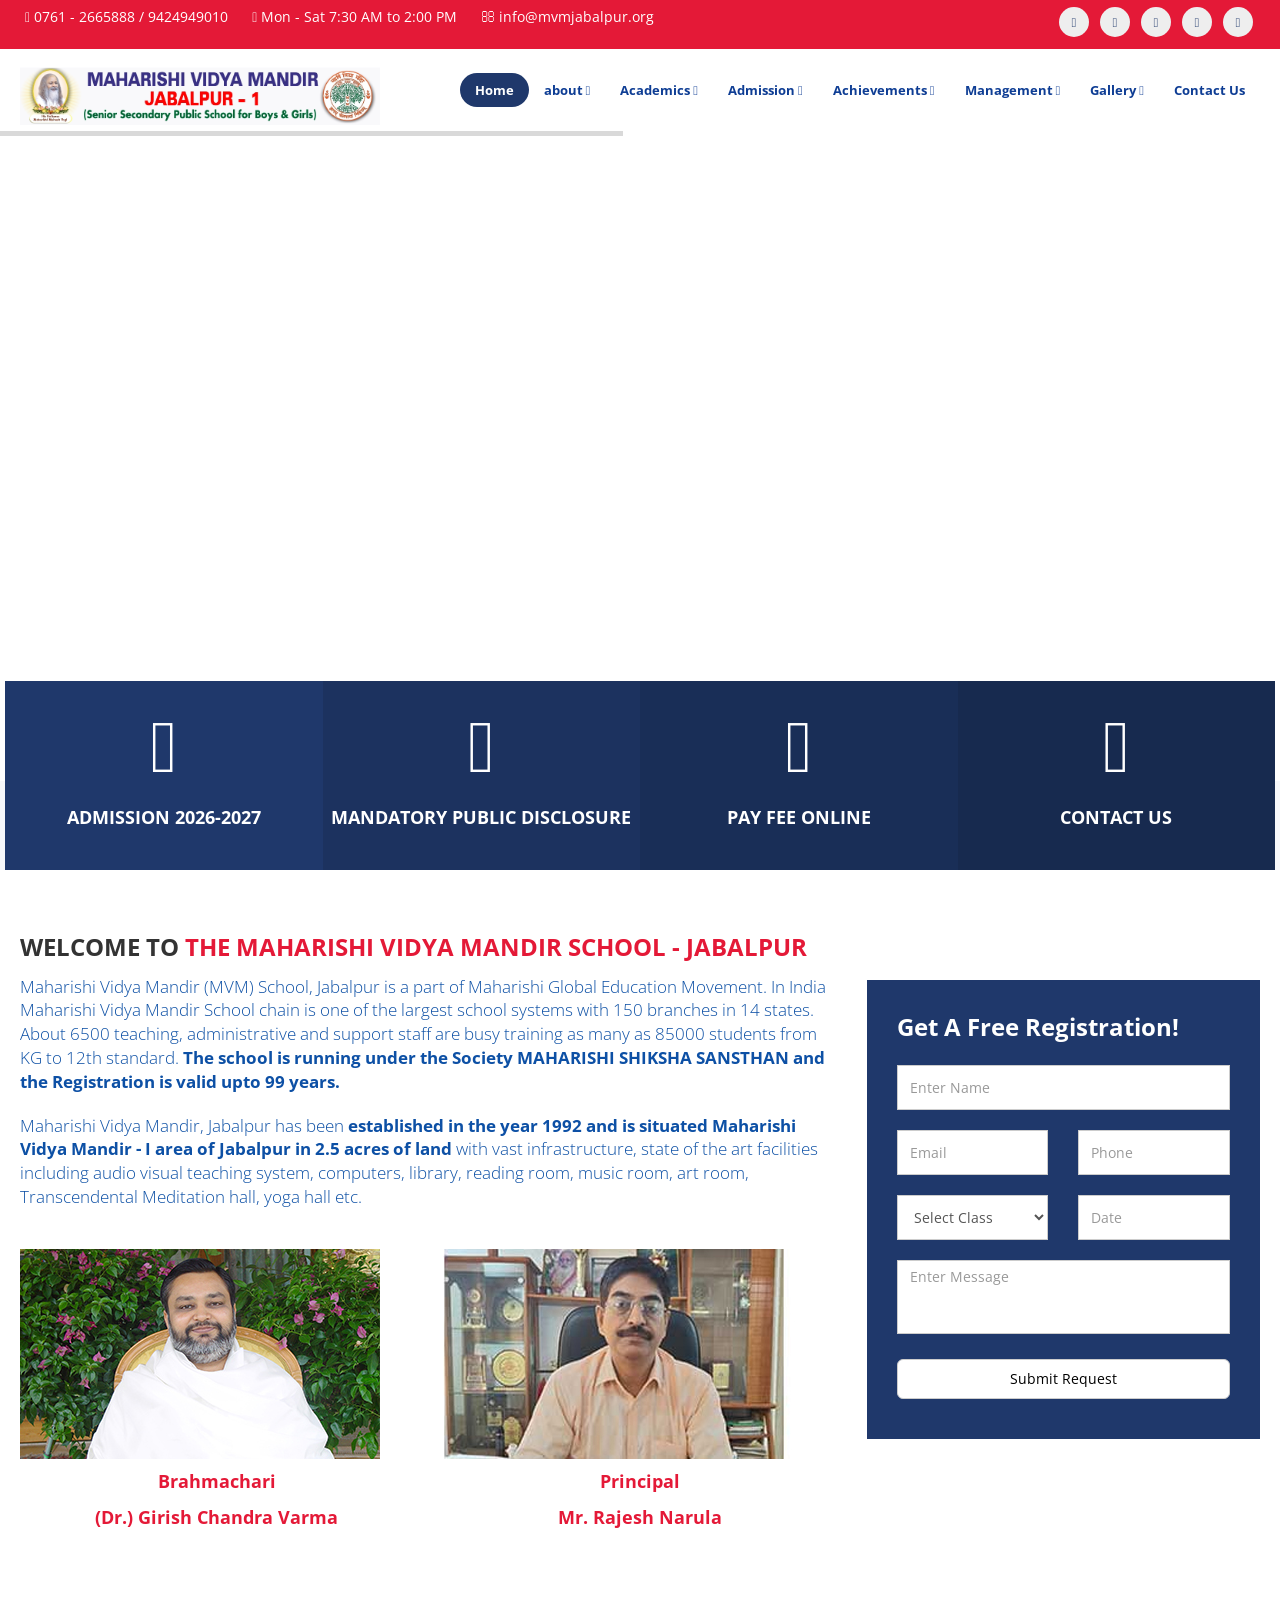
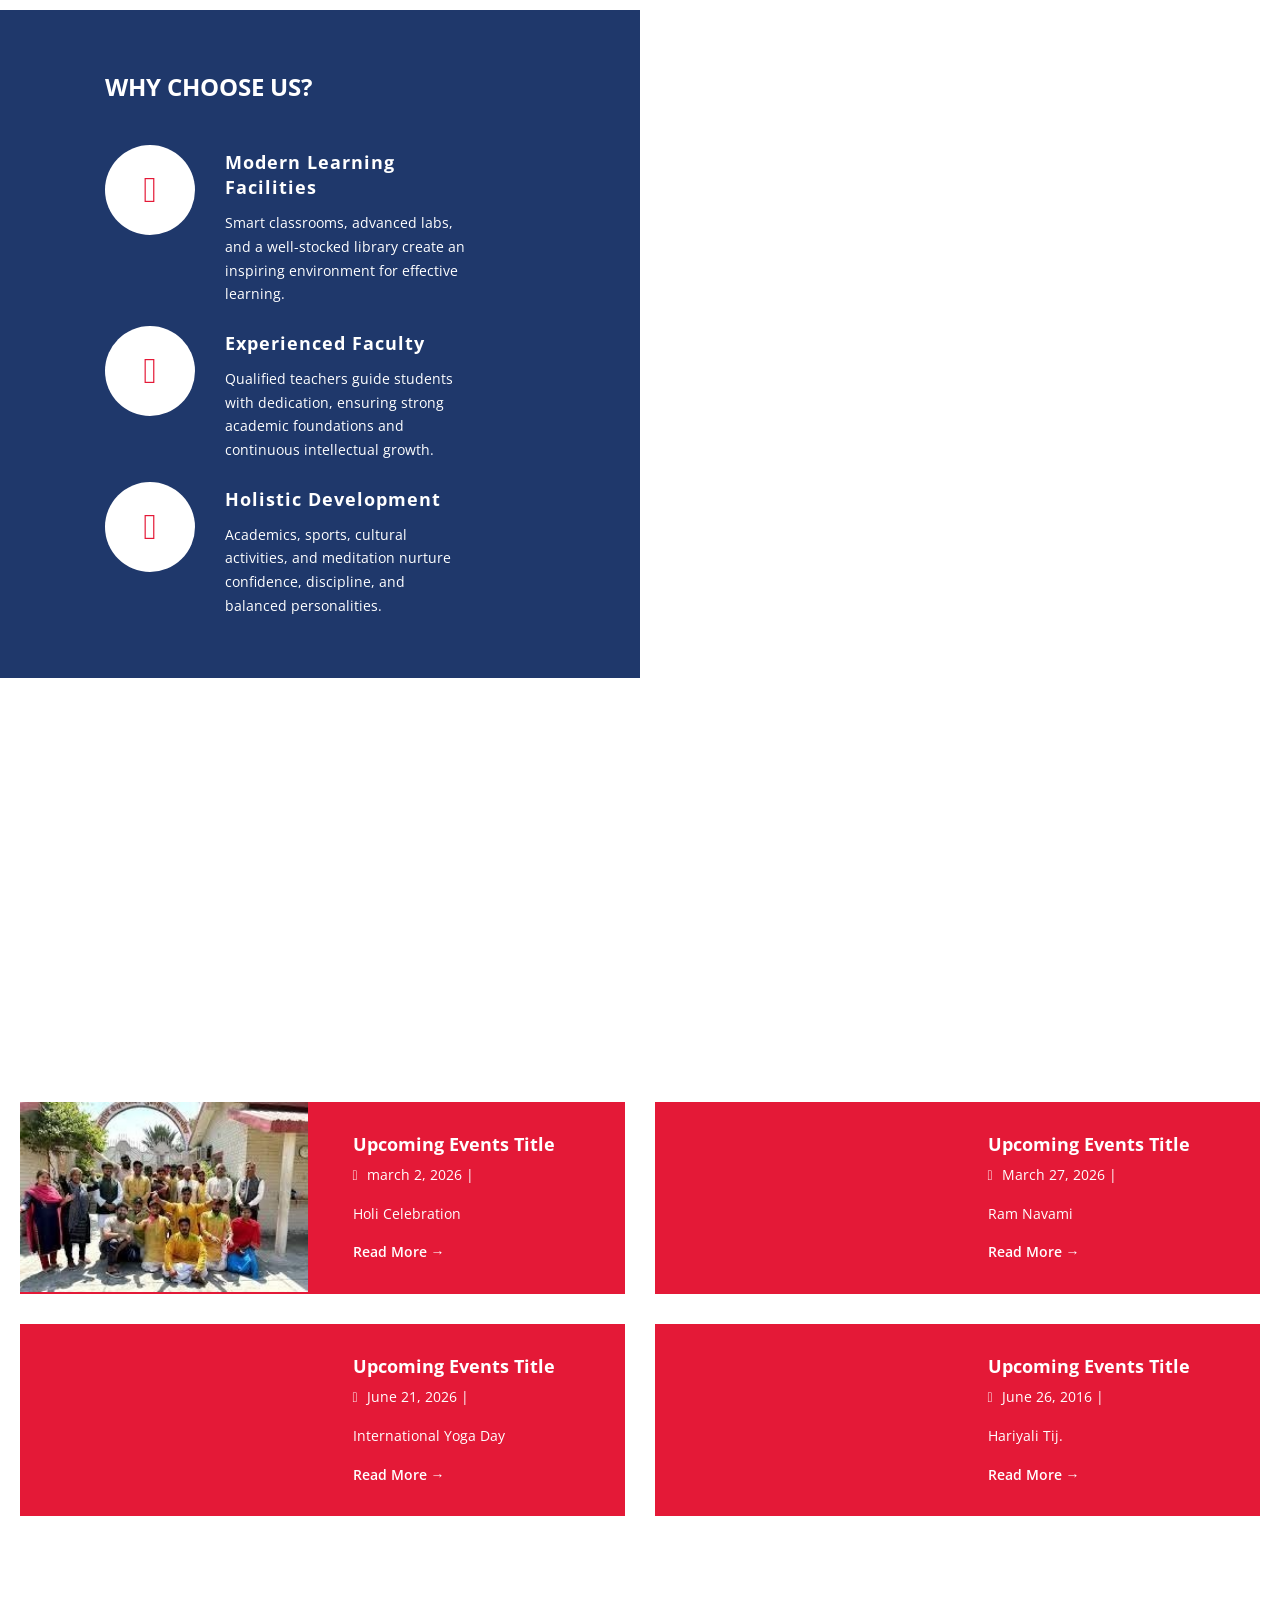
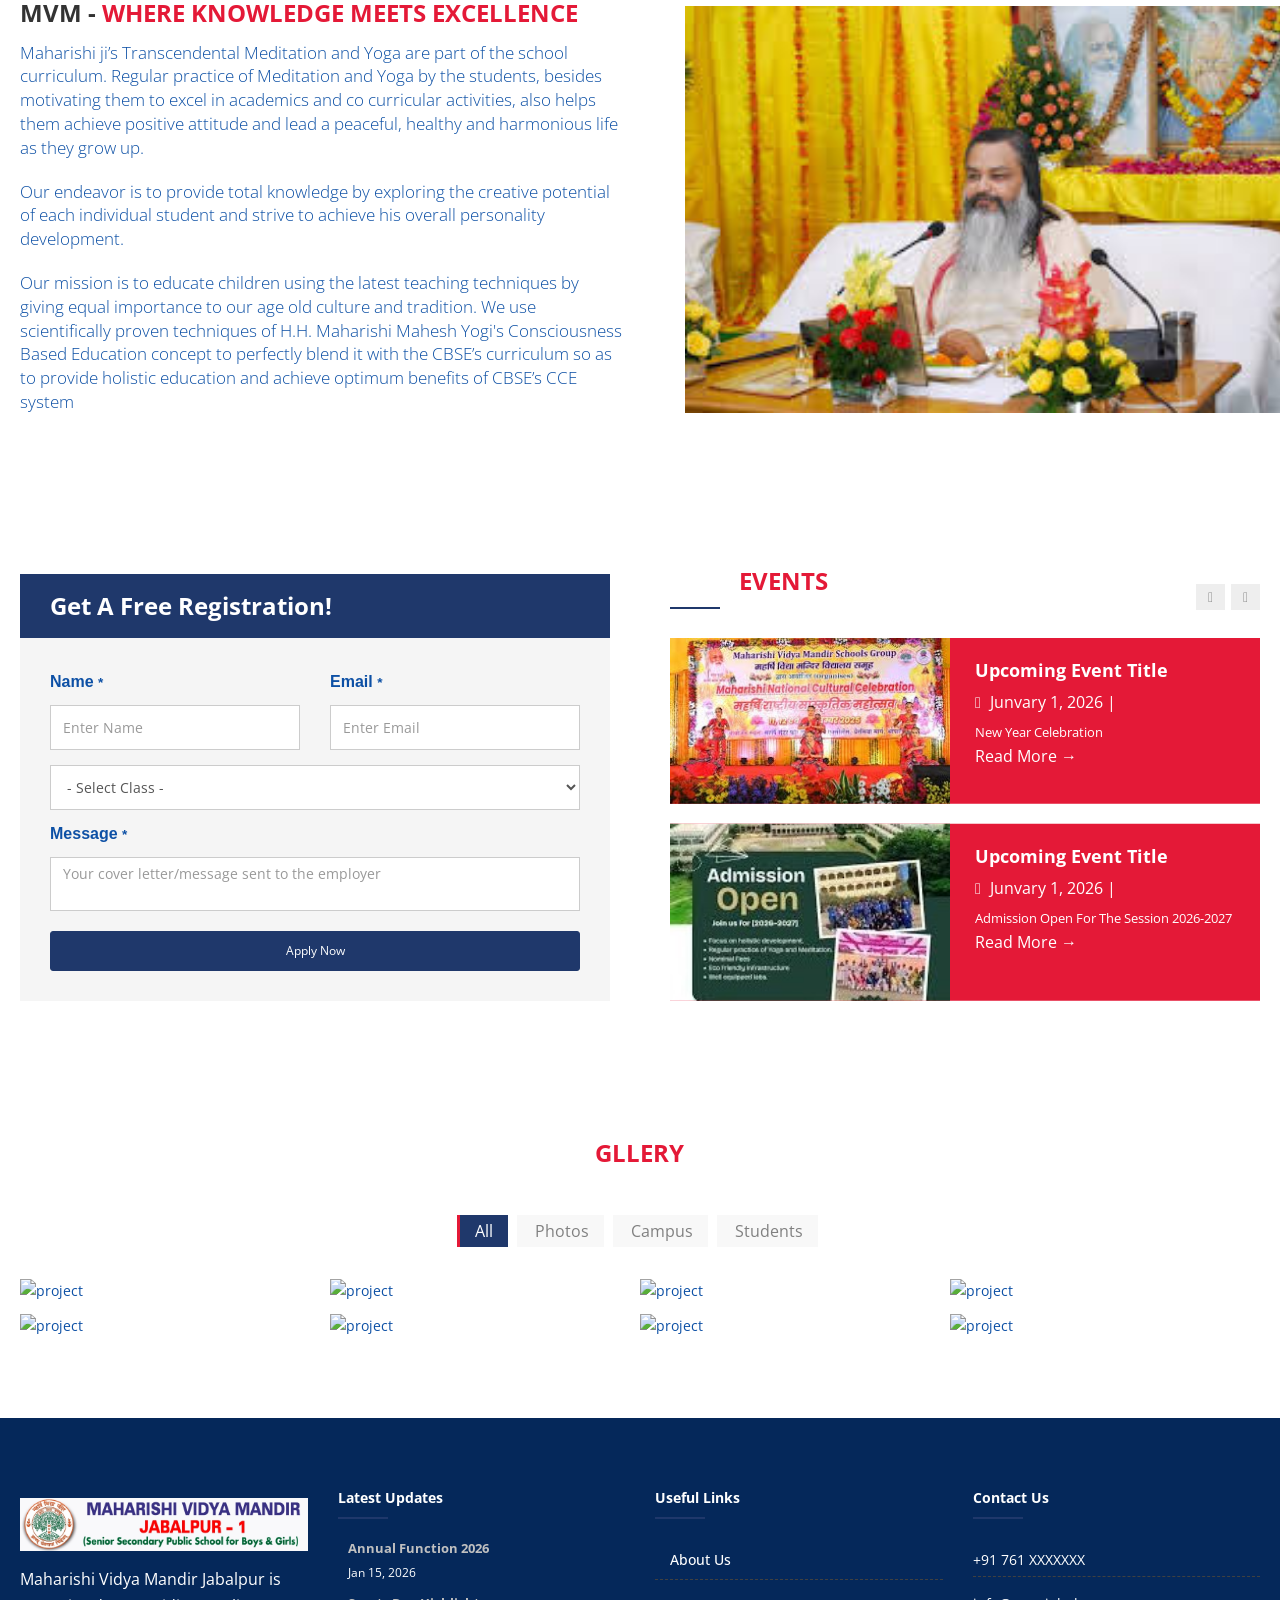
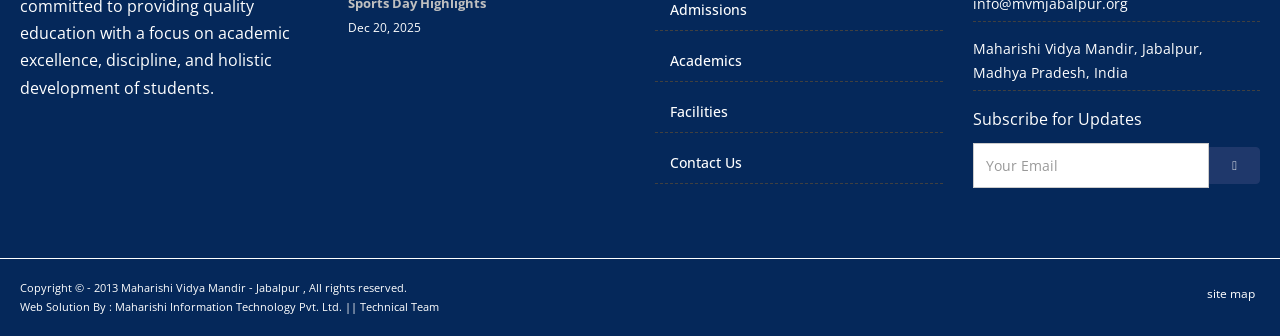
==== index.html @ 99eda75c "Initial commit" ====
<!doctype html>
<html dir="ltr" lang="en">
  <!-- Mirrored from html.kodesolution.com/2017/learnpress-html/demo/index-mp-layout1.html by HTTrack Website Copier/3.x [XR&CO'2014], Tue, 24 Feb 2026 08:48:18 GMT -->
  <head>
    <!-- Meta Tags -->
    <meta name="viewport" content="width=device-width,initial-scale=1.0" />
    <meta http-equiv="content-type" content="text/html; charset=UTF-8" />
    <meta
      name="description"
      content="LearnPress | Education & Courses HTML Template"
    />
    <meta
      name="keywords"
      content="academy, course, education, education html theme, elearning, learning,"
    />
    <meta name="author" content="ThemeMascot" />

    <!-- Page Title -->
    <title>LearnPress | Education & Courses HTML Template</title>

    <!-- Favicon and Touch Icons -->
    <link href="images/favicon.png" rel="shortcut icon" type="image/png" />
    <link href="images/apple-touch-icon.png" rel="apple-touch-icon" />
    <link
      href="images/apple-touch-icon-72x72.png"
      rel="apple-touch-icon"
      sizes="72x72"
    />
    <link
      href="images/apple-touch-icon-114x114.png"
      rel="apple-touch-icon"
      sizes="114x114"
    />
    <link
      href="images/apple-touch-icon-144x144.png"
      rel="apple-touch-icon"
      sizes="144x144"
    />

    <!-- Stylesheet -->
    <link href="css/bootstrap.min.css" rel="stylesheet" type="text/css" />
    <link href="css/jquery-ui.min.css" rel="stylesheet" type="text/css" />
    <link href="css/animate.css" rel="stylesheet" type="text/css" />
    <link href="css/css-plugin-collections.css" rel="stylesheet" />
    <!-- CSS | menuzord megamenu skins -->
    <link
      id="menuzord-menu-skins"
      href="css/menuzord-skins/menuzord-rounded-boxed.css"
      rel="stylesheet"
    />
    <!-- CSS | Main style file -->
    <link href="css/style-main.css" rel="stylesheet" type="text/css" />
    <!-- CSS | Preloader Styles -->
    <link href="css/preloader.css" rel="stylesheet" type="text/css" />
    <!-- CSS | Custom Margin Padding Collection -->
    <link
      href="css/custom-bootstrap-margin-padding.css"
      rel="stylesheet"
      type="text/css"
    />
    <!-- CSS | Responsive media queries -->
    <link href="css/responsive.css" rel="stylesheet" type="text/css" />
    <!-- CSS | Style css. This is the file where you can place your own custom css code. Just uncomment it and use it. -->
    <!-- <link href="css/style.css" rel="stylesheet" type="text/css"> -->

    <!-- Revolution Slider 5.x CSS settings -->
    <link
      href="js/revolution-slider/css/settings.css"
      rel="stylesheet"
      type="text/css"
    />
    <link
      href="js/revolution-slider/css/layers.css"
      rel="stylesheet"
      type="text/css"
    />
    <link
      href="js/revolution-slider/css/navigation.css"
      rel="stylesheet"
      type="text/css"
    />

    <!-- CSS | Theme Color -->
    <link
      href="css/colors/theme-skin-color-set-1.css"
      rel="stylesheet"
      type="text/css"
    />

    <!-- external javascripts -->
    <script src="js/jquery-2.2.4.min.js"></script>
    <script src="js/jquery-ui.min.js"></script>
    <script src="js/bootstrap.min.js"></script>
    <!-- JS | jquery plugin collection for this theme -->
    <script src="js/jquery-plugin-collection.js"></script>

    <!-- Revolution Slider 5.x SCRIPTS -->
    <script src="js/revolution-slider/js/jquery.themepunch.tools.min.js"></script>
    <script src="js/revolution-slider/js/jquery.themepunch.revolution.min.js"></script>

    <!-- HTML5 shim and Respond.js for IE8 support of HTML5 elements and media queries -->
    <!-- WARNING: Respond.js doesn't work if you view the page via file:// -->
    <!--[if lt IE 9]>
      <script src="https://oss.maxcdn.com/html5shiv/3.7.2/html5shiv.min.js"></script>
      <script src="https://oss.maxcdn.com/respond/1.4.2/respond.min.js"></script>
    <![endif]-->
  </head>
  <body class="">
    <div id="wrapper" class="clearfix">
      <!-- preloader -->
      <!-- <div id="preloader">
    <div id="spinner">
      <img alt="" src="images/preloaders/5.gif">
    </div>
    <div id="disable-preloader" class="btn btn-default btn-sm">Disable Preloader</div>
  </div>
   -->
      <!-- Header -->
      <header id="header" class="header">
        <div class="header-top bg-theme-color-2 sm-text-center">
          <div class="container">
            <div class="row">
              <div class="col-md-8">
                <div class="widget no-border m-0">
                  <ul class="list-inline">
                    <li class="m-0 pl-10 pr-10">
                      <i class="fa fa-phone text-white"></i>
                      <a class="text-white" href="tel:+91761XXXXXXX"
                        >0761 - 2665888 / 9424949010</a
                      >
                    </li>

                    <li class="text-white m-0 pl-10 pr-10">
                      <i class="fa fa-clock-o text-white"></i>
                      Mon - Sat 7:30 AM to 2:00 PM
                    </li>

                    <li class="m-0 pl-10 pr-10">
                      <i class="fa fa-envelope-o text-white"></i>
                      <a class="text-white" href="mailto:info@mvmjabalpur.org">
                        info@mvmjabalpur.org
                      </a>
                    </li>
                  </ul>
                </div>
              </div>
 <div class="col-md-4">
            <div class="widget no-border m-0">
              <ul class="styled-icons icon-gray icon-circled icon-sm pull-right flip sm-pull-none sm-text-center mt-sm-15">
                <li><a href="#"><i class="fa fa-facebook text-theme-colored"></i></a></li>
                <li><a href="#"><i class="fa fa-twitter text-theme-colored"></i></a></li>
                <li><a href="#"><i class="fa fa-google-plus text-theme-colored"></i></a></li>
                <li><a href="#"><i class="fa fa-instagram text-theme-colored"></i></a></li>
                <li><a href="#"><i class="fa fa-linkedin text-theme-colored"></i></a></li>
              </ul>
            </div>
          </div>
            </div>
          </div>
        </div>
        <!-- <div class="header-top bg-white-f1 sm-text-center">
          <div class="container">
            <div class="row">
              <div class="col-md-8">
                <div class="widget no-border m-0">
                  <ul class="list-inline">
                    <li class="m-0 pl-10 pr-10">
                      <i class="fa fa-phone"></i>
                      <a href="tel:+91761XXXXXXX"
                        >0761 - 2665888 / 9424949010</a
                      >
                    </li>

                    <li class="m-0 pl-10 pr-10">
                      <i class="fa fa-clock-o"></i>
                      Mon - Sat 7:30 AM to 2:00 PM
                    </li>

                    <li class="m-0 pl-10 pr-10">
                      <i class="fa fa-envelope-o"></i>
                      <a href="mailto:info@mvmjabalpur.org">
                        info@mvmjabalpur.org
                      </a>
                    </li>
                  </ul>
                </div>
              </div>
              <div class="col-md-4">
                <div class="widget no-border m-0">
                  <ul
                    class="styled-icons icon-dark icon-circled icon-theme-colored icon-sm pull-right flip sm-pull-none sm-text-center mt-sm-15"
                  >
                    <li>
                      <a href="#"><i class="fa fa-facebook text-white"></i></a>
                    </li>
                    <li>
                      <a href="#"><i class="fa fa-twitter text-white"></i></a>
                    </li>
                    <li>
                      <a href="#"
                        ><i class="fa fa-google-plus text-white"></i
                      ></a>
                    </li>
                    <li>
                      <a href="#"><i class="fa fa-instagram text-white"></i></a>
                    </li>
                    <li>
                      <a href="#"><i class="fa fa-linkedin text-white"></i></a>
                    </li>
                  </ul>
                </div>
              </div>
            </div>
          </div>
        </div> -->
        <div class="header-nav">
          <div class="header-nav-wrapper navbar-scrolltofixed bg-white">
            <div class="container">
              <nav id="menuzord-right" class="menuzord default">
                <a
                  class="menuzord-brand pull-left flip"
                  href="javascript:void(0)"
                >
                  <img
                    src="images/about/mvmjabalpur-2---.webp"
                    alt=""
                  />
                </a>
                <ul class="menuzord-menu">
                  <li class="active">
                    <a href="#home">Home</a>
                    <!-- <ul class="dropdown">
                  <li><a href="#">Multi Page Layouts</a>
                    <ul class="dropdown">
                      <li><a href="index-mp-layout1.html">Layout1</a></li>
                      <li><a href="index-mp-layout2.html">Layout2</a></li>
                      <li><a href="index-mp-layout3.html">Layout3</a></li>
                    </ul>
                  </li>
                  <li><a href="#">Single Page Layouts</a>
                    <ul class="dropdown">
                      <li><a href="index-sp-layout1.html">Layout1</a></li>
                      <li><a href="index-sp-layout2.html">Layout2</a></li>
                      <li><a href="index-sp-layout3.html">Layout3</a></li>
                    </ul>
                  </li>
                  <li><a href="#">Boxed Layouts</a>
                    <ul class="dropdown">
                      <li><a href="index-boxed-mp-layout1.html">Boxed Multi Page Layout1</a></li>
                      <li><a href="index-boxed-mp-layout2.html">Boxed Multi Page Layout2</a></li>
                      <li><a href="index-boxed-mp-layout3.html">Boxed Multi Page Layout3</a></li>
                      <li><a href="index-boxed-sp-layout1.html">Boxed Single Page Layout1</a></li>
                      <li><a href="index-boxed-sp-layout2.html">Boxed Single Page Layout2</a></li>
                      <li><a href="index-boxed-sp-layout3.html">Boxed Single Page Layout3</a></li>
                    </ul>
                  </li>
                  <li><a href="#">RTL Layouts</a>
                    <ul class="dropdown">
                      <li><a href="index-rtl-mp-layout1.html">RTL Multi Page Layout1</a></li>
                      <li><a href="index-rtl-mp-layout2.html">RTL Multi Page Layout2</a></li>
                      <li><a href="index-rtl-mp-layout3.html">RTL Multi Page Layout3</a></li>
                      <li><a href="index-rtl-sp-layout1.html">RTL Single Page Layout1</a></li>
                      <li><a href="index-rtl-sp-layout2.html">RTL Single Page Layout2</a></li>
                      <li><a href="index-rtl-sp-layout3.html">RTL Single Page Layout3</a></li>
                    </ul>
                  </li>
                  <li><a href="#">Dark Layouts</a>
                    <ul class="dropdown">
                      <li><a href="index-dark-mp-layout1.html">Dark Multi Page Layout1</a></li>
                      <li><a href="index-dark-mp-layout2.html">Dark Multi Page Layout2</a></li>
                      <li><a href="index-dark-mp-layout3.html">Dark Multi Page Layout3</a></li>
                      <li><a href="index-dark-sp-layout1.html">Dark Single Page Layout1</a></li>
                      <li><a href="index-dark-sp-layout2.html">Dark Single Page Layout2</a></li>
                      <li><a href="index-dark-sp-layout3.html">Dark Single Page Layout3</a></li>
                    </ul>
                  </li>
                  <li><a href="#">Magazine Home Layouts <span class="label label-info">New</span></a>
                    <ul class="dropdown">
                      <li><a href="index-magazine-home-layout1.html">Magazine Home layout1</a></li>
                      <li><a href="index-magazine-home-layout2.html">Magazine Home layout1</a></li>
                    </ul>
                  </li>
                  <li><a href="#">Portfolio Home Layouts <span class="label label-info">New</span></a>
                    <ul class="dropdown">
                      <li><a href="index-portfolio-presentation-layout1.html">Portfolio Presentation Layout1</a></li>
                      <li><a href="index-portfolio-presentation-layout2.html">Portfolio Presentation Layout2</a></li>
                      <li><a href="index-portfolio-presentation-layout3.html">Portfolio Presentation Layout3</a></li>
                    </ul>
                  </li>
                  <li><a href="index-shop-home.html">Shop Home <span class="label label-info">New</span></a></li>
                  <li><a href="#">Home Variations <span class="label label-info">New</span></a>
                    <ul class="dropdown">
                      <li><a href="#">Rev Slider</a>
                        <ul class="dropdown">
                          <li><a href="index-home-variation-revslider-style1.html">Layout1</a></li>
                          <li><a href="index-home-variation-revslider-style2.html">Layout2</a></li>
                        </ul>
                      </li>
                      <li><a href="#">Maximage Slider</a>
                        <ul class="dropdown">
                          <li><a href="index-home-variation-maximageslider-style1.html">Layout1</a></li>
                          <li><a href="index-home-variation-maximageslider-style2.html">Layout2</a></li>
                          <li><a href="index-home-variation-maximageslider-style3.html">Layout3</a></li>
                        </ul>
                      </li>
                      <li><a href="index-home-variation-owl-carousel.html">Owl Slider</a></li>
                      <li><a href="index-home-variation-typed-text.html">Typed Text Layout</a></li>
                      <li><a href="index-home-variation-video-background.html">Youtube Background Video</a></li>
                      <li><a href="index-home-variation-html5-video.html">Html5 Background Video</a></li>
                      <li><a href="index-home-variation-bg-image-parallax.html">Bg Image Parallax Layout</a></li>
                      <li><a href="index-home-variation-bg-static.html">Bg Static Layout</a></li>
                      <li><a href="#">Home Appointment Form</a>
                        <ul class="dropdown">
                          <li><a href="index-home-variation-appointment-form-style1.html">Layout1</a></li>
                          <li><a href="index-home-variation-appointment-form-style2.html">Layout2</a></li>
                        </ul>
                      </li>
                    </ul>
                  </li>
                </ul> -->
                  </li>
                  <li>
                    <a href="#">about</a>
                    <ul class="dropdown">
                      <li>
                        <a
                          href="https://mvmjabalpur-1.org/best-cbse-school-in-jabalpur"
                          >Introduction</a
                        >
                      </li>
                      <li>
                        <a href="https://mvmjabalpur-1.org/vision-and-mission"
                          >Vision &amp; Mission</a
                        >
                      </li>
                      <li>
                        <a href="https://mvmjabalpur-1.org/cbse-school-profile"
                          >School Profile</a
                        >
                      </li>
                      <li>
                        <a href="https://mvmjabalpur-1.org/cbse-school-mission"
                          >Mission Statement</a
                        >
                      </li>
                      <li>
                        <a href="https://mvmjabalpur-1.org/principal-message"
                          >Principal's Desk</a
                        >
                      </li>
                      <li>
                        <a href="https://mvmjabalpur-1.org/inside-school"
                          >Inside School</a
                        >
                      </li>
                      <li>
                        <a
                          href="https://mvmindia.com/salient-features"
                          target="_blank"
                          >Salient Features of MVM</a
                        >
                      </li>
                      <li>
                        <a href="https://mvmjabalpur-1.org/school-affiliation"
                          >Status of Affiliation</a
                        >
                      </li>
                      <li>
                        <a
                          href="https://mvmjabalpur-1.org/affiliation-documents"
                          >Affiliation Documents</a
                        >
                      </li>
                      <li>
                        <a href="https://mvmjabalpur-1.org/infrastructure"
                          >Details of Infrastructure</a
                        >
                      </li>

                      <li>
                        <a href="#">Facilities</a>
                        <ul class="dropdown">
                          <li>
                            <a
                              href="https://mvmjabalpur-1.org/facilities/computer-science"
                              >Computer Science</a
                            >
                          </li>
                          <li>
                            <a
                              href="https://mvmjabalpur-1.org/facilities/campus"
                              >Campus</a
                            >
                          </li>
                          <li>
                            <a
                              href="https://mvmjabalpur-1.org/facilities/pollution-free-campus"
                              >Pollution-Free Campus</a
                            >
                          </li>
                          <li>
                            <a
                              href="https://mvmjabalpur-1.org/facilities/sports"
                              >Sports</a
                            >
                          </li>
                          <li>
                            <a
                              href="https://mvmjabalpur-1.org/students-curriculum"
                              >Students Curriculum</a
                            >
                          </li>
                          <li>
                            <a
                              href="https://mvmindia.com/transcendental-meditation-program"
                              target="_blank"
                              >Transcendental Meditation</a
                            >
                          </li>
                          <li>
                            <a
                              href="https://mvmindia.com/maharishi-vedic-management"
                              target="_blank"
                              >Maharishi Vedic Science</a
                            >
                          </li>
                        </ul>
                      </li>

                      <li>
                        <a href="https://mvmjabalpur-1.org/school-calendar"
                          >School Calendar</a
                        >
                      </li>
                      <li>
                        <a href="https://mvmindia.com/mvm-faqs" target="_blank"
                          >F.A.Q.</a
                        >
                      </li>
                      <li>
                        <a
                          href="https://mvmindia.com/mvm-important-websites"
                          target="_blank"
                          >Important Websites</a
                        >
                      </li>
                    </ul>
                  </li>
                  <li>
                    <a href="#">Academics</a>
                    <ul class="dropdown">
                      <li>
                        <a href="https://mvmjabalpur-1.org/faculty-list"
                          >Faculty</a
                        >
                      </li>
                      <li>
                        <a
                          href="https://mvmjabalpur-1.org/examination-schedules"
                          >Exam Schedules</a
                        >
                      </li>

                      <li>
                        <a href="#">Results</a>
                        <ul class="dropdown">
                          <li>
                            <a href="https://mvmjabalpur-1.org/results"
                              >Results View</a
                            >
                          </li>
                          <li>
                            <a
                              href="https://mvmjabalpur-1.org/class-10th-result"
                              >Class 10th Results</a
                            >
                          </li>
                          <li>
                            <a
                              href="https://mvmjabalpur-1.org/class-12th-result"
                              >Class 12th Results</a
                            >
                          </li>
                          <li>
                            <a
                              href="https://cbseresults.nic.in/"
                              target="_blank"
                              >CBSE Results</a
                            >
                          </li>
                        </ul>
                      </li>

                      <li>
                        <a href="https://mvmjabalpur-1.org/students-enrollment"
                          >Students Enrollment</a
                        >
                      </li>

                      <li>
                        <a href="#">CBSE Mandatory Data</a>
                        <ul class="dropdown">
                          <li>
                            <a
                              href="https://mvmjabalpur-1.org/upload/pdfs/MVM-JABALPUR-1-OASIS-2021.pdf"
                              target="_blank"
                              >OASIS DATA</a
                            >
                          </li>
                          <li>
                            <a
                              href="https://mvmjabalpur-1.org/upload/pdfs/APPENDIX-IX.pdf"
                              target="_blank"
                              >MANDATORY PUBLIC DISCLOSURE (APPENDIX - IX)</a
                            >
                          </li>
                        </ul>
                      </li>

                      <li>
                        <a href="https://mvmjabalpur-1.org/mvm-book-list"
                          >MVM Book List</a
                        >
                      </li>
                      <li>
                        <a href="https://mvmjabalpur-1.org/transfer-certificate"
                          >Transfer Certificate (TC)</a
                        >
                      </li>
                      <li>
                        <a href="https://mvmjabalpur-1.org/latest-circulars"
                          >Latest Circulars</a
                        >
                      </li>
                    </ul>
                  </li>
                  <li>
                    <a href="#">Admission</a>
                    <ul class="dropdown">
                      <li>
                        <a
                          href="https://mvmjabalpur-1.org/admission-information"
                          >Admission Important Information</a
                        >
                      </li>
                      <li>
                        <a href="https://mvmjabalpur-1.org/fee-structure"
                          >Fee Structure</a
                        >
                      </li>
                      <li>
                        <a href="https://mvmjabalpur-1.org/apply-online"
                          >Online Admission Form</a
                        >
                      </li>
                      <li>
                        <a href="https://mvmjabalpur-1.org/admission-form"
                          >Download Admission Form</a
                        >
                      </li>
                      <li>
                        <a href="https://mvmjabalpur-1.org/transportation"
                          >Bus Routes (Transportation)</a
                        >
                      </li>
                    </ul>
                  </li>
                  <li>
                    <a href="#">Achievements</a>
                    <ul class="dropdown">
                      <li>
                        <a
                          href="https://mvmjabalpur-1.org/school-achievement-and-awards"
                          >School Achievement & Awards</a
                        >
                      </li>
                      <li>
                        <a href="https://mvmjabalpur-1.org/education"
                          >Education</a
                        >
                      </li>
                      <li><a href="https://mvmjabalpur-1.org/mncc">MNCC</a></li>
                      <li>
                        <a href="https://mvmjabalpur-1.org/sport-achievement"
                          >Sports</a
                        >
                      </li>
                      <li>
                        <a href="https://mvmjabalpur-1.org/arts-and-cultural"
                          >Arts & Cultural</a
                        >
                      </li>
                      <li>
                        <a href="javascript:void(0)">Maharishi Olympiad</a>
                      </li>
                    </ul>
                  </li>

                  <li>
                    <a href="#">Management</a>
                    <ul class="dropdown">
                      <li>
                        <a
                          href="https://mvmindia.com/organization-management"
                          target="_blank"
                          >Board of Directors</a
                        >
                      </li>
                      <li>
                        <a href="https://mvmjabalpur-1.org/school-management"
                          >School Management</a
                        >
                      </li>
                      <li>
                        <a
                          href="https://mvmjabalpur-1.org/sexual-harassment-committee"
                          >Sexual Harassment Committee</a
                        >
                      </li>
                      <li>
                        <a
                          href="https://mvmjabalpur-1.org/grievance-redressal-officer"
                          >Grievance / Redressal Committee</a
                        >
                      </li>
                    </ul>
                  </li>

                  <li>
                    <a href="#">Gallery</a>
                    <ul class="dropdown">
                      <li>
                        <a href="https://mvmjabalpur-1.org/photo-gallery"
                          >Photo Gallery</a
                        >
                      </li>
                      <li>
                        <a href="https://mvmjabalpur-1.org/video-gallery"
                          >Video Gallery</a
                        >
                      </li>
                      <li>
                        <a href="https://mvmjabalpur-1.org/news-gallery"
                          >News & Events Gallery</a
                        >
                      </li>
                      <li>
                        <a href="https://mvmjabalpur-1.org/social-media-gallery"
                          >Social Media</a
                        >
                      </li>
                      <li>
                        <a href="https://mvmjabalpur-1.org/awards-gallery"
                          >Awards Gallery</a
                        >
                      </li>
                    </ul>
                  </li>

                  <li>
                    <a href="https://mvmjabalpur-1.org/contact-us"
                      >Contact Us</a
                    >
                  </li>
                </ul>
              </nav>
            </div>
          </div>
        </div>
      </header>

      <!-- Start main-content -->
      <div class="main-content">
        <!-- Section: home -->
        <section id="home">
          <!-- Slider Revolution Start -->
          <div class="rev_slider_wrapper">
            <div class="rev_slider" data-version="5.0">
              <ul>
                <!-- SLIDE 1 -->
                <li
                  data-index="rs-1"
                  data-transition="slidingoverlayhorizontal"
                  data-slotamount="default"
                  data-easein="default"
                  data-easeout="default"
                  data-masterspeed="default"
                  data-thumb="images/bg/bg5.jpg"
                  data-rotate="0"
                  data-saveperformance="off"
                  data-title="Slide 1"
                  data-description=""
                >
                  <!-- MAIN IMAGE -->
                  <img
                    src="https://mvmjabalpur-1.org/upload/homeslider/MVM-Jbp1-h1-republic-09022026.jpg"
                    alt=""
                    data-bgposition="center center"
                    data-bgfit="cover"
                    data-bgrepeat="no-repeat"
                    class="rev-slidebg"
                    data-bgparallax="10"
                    data-no-retina
                  />
                  <!-- LAYERS -->

                  <!-- LAYER NR. 1 -->
                  <div
                    class="tp-caption tp-resizeme text-uppercase text-white font-raleway"
                    id="rs-1-layer-1"
                    data-x="['left']"
                    data-hoffset="['30']"
                    data-y="['middle']"
                    data-voffset="['-110']"
                    data-fontsize="['100']"
                    data-lineheight="['110']"
                    data-width="none"
                    data-height="none"
                    data-whitespace="nowrap"
                    data-transform_idle="o:1;s:500"
                    data-transform_in="y:100;scaleX:1;scaleY:1;opacity:0;"
                    data-transform_out="x:left(R);s:1000;e:Power3.easeIn;s:1000;e:Power3.easeIn;"
                    data-mask_in="x:0px;y:0px;s:inherit;e:inherit;"
                    data-mask_out="x:inherit;y:inherit;s:inherit;e:inherit;"
                    data-start="1000"
                    data-splitin="none"
                    data-splitout="none"
                    data-responsive_offset="on"
                    style="z-index: 7; white-space: nowrap; font-weight: 700"
                  ></div>

                 

                  <!-- LAYER NR. 3 -->
                  <div
                    class="tp-caption tp-resizeme text-white"
                    id="rs-1-layer-3"
                    data-x="['left']"
                    data-hoffset="['35']"
                    data-y="['middle']"
                    data-voffset="['35']"
                    data-fontsize="['16']"
                    data-lineheight="['28']"
                    data-width="none"
                    data-height="none"
                    data-whitespace="nowrap"
                    data-transform_idle="o:1;s:500"
                    data-transform_in="y:100;scaleX:1;scaleY:1;opacity:0;"
                    data-transform_out="x:left(R);s:1000;e:Power3.easeIn;s:1000;e:Power3.easeIn;"
                    data-mask_in="x:0px;y:0px;s:inherit;e:inherit;"
                    data-mask_out="x:inherit;y:inherit;s:inherit;e:inherit;"
                    data-start="1400"
                    data-splitin="none"
                    data-splitout="none"
                    data-responsive_offset="on"
                    style="
                      z-index: 5;
                      white-space: nowrap;
                      letter-spacing: 0px;
                      font-weight: 400;
                    "
                  ></div>
                </li>

                <!-- SLIDE 2 -->
                <li
                  data-index="rs-2"
                  data-transition="slidingoverlayhorizontal"
                  data-slotamount="default"
                  data-easein="default"
                  data-easeout="default"
                  data-masterspeed="default"
                  data-thumb="images/bg/bg7.jpg"
                  data-rotate="0"
                  data-saveperformance="off"
                  data-title="Slide 2"
                  data-description=""
                >
                  <!-- MAIN IMAGE -->
                  <img
                    src="https://mvmjabalpur-1.org/upload/homeslider/mvm-jbl-1-annual-culture-02.jpg"
                    alt=""
                    data-bgposition="center 40%"
                    data-bgfit="cover"
                    data-bgrepeat="no-repeat"
                    class="rev-slidebg"
                    data-bgparallax="10"
                    data-no-retina
                  />
                  <!-- LAYERS -->

                 
                </li>

                <!-- SLIDE 3 -->
                <li
                  data-index="rs-3"
                  data-transition="slidingoverlayhorizontal"
                  data-slotamount="default"
                  data-easein="default"
                  data-easeout="default"
                  data-masterspeed="default"
                  data-thumb="images/bg/bg1.jpg"
                  data-rotate="0"
                  data-saveperformance="off"
                  data-title="Slide 3"
                  data-description=""
                >
                  <!-- MAIN IMAGE -->
                  <img
                    src="https://mvmjabalpur-1.org/upload/homeslider/mvm-jbl-1-annual-culture-15.jpg"
                    alt=""
                    data-bgposition="center top"
                    data-bgfit="cover"
                    data-bgrepeat="no-repeat"
                    class="rev-slidebg"
                    data-bgparallax="10"
                    data-no-retina
                  />
                  <!-- LAYERS -->

                  <!-- LAYER NR. 1 -->
               
                </li>
              </ul>
            </div>
            <!-- end .rev_slider -->
          </div>
          <!-- end .rev_slider_wrapper -->
          <script>
            $(document).ready(function (e) {
              $(".rev_slider").revolution({
                sliderType: "standard",
                sliderLayout: "auto",
                dottedOverlay: "none",
                delay: 5000,
                navigation: {
                  keyboardNavigation: "off",
                  keyboard_direction: "horizontal",
                  mouseScrollNavigation: "off",
                  onHoverStop: "off",
                  touch: {
                    touchenabled: "on",
                    swipe_threshold: 75,
                    swipe_min_touches: 1,
                    swipe_direction: "horizontal",
                    drag_block_vertical: false,
                  },
                  arrows: {
                    style: "zeus",
                    enable: true,
                    hide_onmobile: true,
                    hide_under: 600,
                    hide_onleave: true,
                    hide_delay: 200,
                    hide_delay_mobile: 1200,
                    tmp: '<div class="tp-title-wrap">    <div class="tp-arr-imgholder"></div> </div>',
                    left: {
                      h_align: "left",
                      v_align: "center",
                      h_offset: 30,
                      v_offset: 0,
                    },
                    right: {
                      h_align: "right",
                      v_align: "center",
                      h_offset: 30,
                      v_offset: 0,
                    },
                  },
                  bullets: {
                    enable: true,
                    hide_onmobile: true,
                    hide_under: 600,
                    style: "metis",
                    hide_onleave: true,
                    hide_delay: 200,
                    hide_delay_mobile: 1200,
                    direction: "horizontal",
                    h_align: "center",
                    v_align: "bottom",
                    h_offset: 0,
                    v_offset: 30,
                    space: 5,
                    tmp: '<span class="tp-bullet-img-wrap">  <span class="tp-bullet-image"></span></span><span class="tp-bullet-title">{{title}}</span>',
                  },
                },
                responsiveLevels: [1240, 1024, 778],
                visibilityLevels: [1240, 1024, 778],
                gridwidth: [1170, 1024, 778, 480],
                gridheight: [650, 768, 960, 720],
                lazyType: "none",
                parallax: {
                  origo: "slidercenter",
                  speed: 1000,
                  levels: [
                    5, 10, 15, 20, 25, 30, 35, 40, 45, 46, 47, 48, 49, 50, 100,
                    55,
                  ],
                  type: "scroll",
                },
                shadow: 0,
                spinner: "off",
                stopLoop: "on",
                stopAfterLoops: 0,
                stopAtSlide: -1,
                shuffle: "off",
                autoHeight: "off",
                fullScreenAutoWidth: "off",
                fullScreenAlignForce: "off",
                fullScreenOffsetContainer: "",
                fullScreenOffset: "0",
                hideThumbsOnMobile: "off",
                hideSliderAtLimit: 0,
                hideCaptionAtLimit: 0,
                hideAllCaptionAtLilmit: 0,
                debugMode: false,
                fallbacks: {
                  simplifyAll: "off",
                  nextSlideOnWindowFocus: "off",
                  disableFocusListener: false,
                },
              });
            });
          </script>
          <!-- Slider Revolution Ends -->
        </section>


        <!-- Section: home-boxes -->
        <section class="bg-silver-light">
          <div class="container pt-0 pb-0">
            <div class="section-content">
              <div
                class="row equal-height-inner home-boxes"
                data-margin-top="-100px"
              >
                <div
                  class="col-sm-12 col-md-3 pl-0 pl-sm-15 pr-0 pr-sm-15 sm-height-auto mt-sm-0 wow fadeInLeft animation-delay1"
                >
                  <div class="sm-height-auto bg-theme-colored">
                    <div class="text-center pt-30 pb-30">
                      <i class="fa fa-user text-white font-64"></i>
                      <h4 class="text-uppercase mt-20">
                        <a href="#" class="text-white">Admission 2026-2027</a>
                      </h4>
                    </div>
                  </div>
                </div>
                <div
                  class="col-sm-12 col-md-3 pl-0 pl-sm-15 pr-0 pr-sm-15 sm-height-auto mt-sm-0 wow fadeInLeft animation-delay2"
                >
                  <div class="sm-height-auto bg-theme-colored-darker2">
                    <div class="text-center pt-30 pb-30">
                      <i class="fa fa-comments-o text-white font-64"></i>
                      
                      <h4 class="text-uppercase mt-20">
                        <a href="#" class="text-white">Mandatory PUBLIC DISCLOSURE</a>
                      </h4>
                    </div>
                  </div>
                </div>
                <div
                  class="col-sm-12 col-md-3 pl-0 pl-sm-15 pr-0 pr-sm-15 sm-height-auto mt-sm-0 wow fadeInLeft animation-delay3"
                >
                  <div class="sm-height-auto bg-theme-colored-darker3">
                    <div class="text-center pt-30 pb-30">
                      <i class="fa fa-cc-paypal text-white font-64"></i>
                      <h4 class="text-uppercase mt-20">
                        <a href="#" class="text-white">Pay fee online</a>
                      </h4>
                    </div>
                  </div>
                </div>
                <div
                  class="col-sm-12 col-md-3 pl-0 pl-sm-15 pr-0 pr-sm-15 sm-height-auto mt-sm-0 wow fadeInLeft animation-delay4"
                >
                  <div class="sm-height-auto bg-theme-colored-darker4">
                    <div class="text-center pt-30 pb-30">
                      <i class="fa fa-phone text-white font-64"></i>
                      <h4 class="text-uppercase mt-20">
                        <a href="#" class="text-white">contact Us</a>
                      </h4>
                    </div>
                  </div>
                </div>
              </div>
            </div>
          </div>
        </section>
   <!-- Section: About -->
    <section id="about">
      <div class="container pb-70">
        <div class="section-content">
          <div class="row">
            <div class="col-md-8 col-sm-12 wow fadeInRight" data-wow-duration="1s" data-wow-delay="0.3s">
              <h2 class="text-uppercase mt-0">Welcome To <span class="text-theme-color-2"> The Maharishi Vidya Mandir School - Jabalpur </span></h2>
               <p class="lead"> Maharishi Vidya Mandir (MVM) School, Jabalpur  is a part of Maharishi Global Education Movement. In India Maharishi Vidya Mandir School chain is one of the largest school systems with 150 branches in 14 states. About 6500 teaching, administrative and support staff are busy training as many as 85000 students from KG to 12th standard.<span style="font-weight: bold;"> The school is running under the Society MAHARISHI SHIKSHA SANSTHAN and the Registration is valid upto 99 years.</span></p>
        
            <p class="lead">Maharishi Vidya Mandir,  Jabalpur  has been <span style="font-weight: bold">established in the year 1992 and is situated  Maharishi Vidya Mandir - I area of Jabalpur  in 2.5 acres of land</span> with vast infrastructure, state of the art facilities including audio visual teaching system, computers, library, reading room, music room, art room, Transcendental Meditation hall, yoga hall etc.</p>
          
              <div class="row mt-40">
                <div class="col-md-6 wow fadeInUp" data-wow-duration="1s">
                  <div class="mb-sm-30">
                    <img  src="images/about/cahirman sir.jpeg" alt="">
                    <h4 class=" text-center"><span class="text-theme-color-2">Brahmachari</span></h4>
                    <h4 class=" text-center"><span class="text-theme-color-2">(Dr.) Girish Chandra Varma</span></h4>
                      </div>
                </div>
                <div class="col-md-6 wow fadeInUp" data-wow-duration="1.2s">
                  <div class="mb-sm-30">
                    <img  src="images/about/principal.jpg.jpeg" alt="">
                   
                    <h4 class=" text-center"><span class="text-theme-color-2"> Principal</span></h4>
                    <h4 class=" text-center"><span class="text-theme-color-2"> Mr. Rajesh Narula</span></h4>
                   </div>
                </div>
              </div>
            </div>
            <div class="col-md-4 col-sm-12 wow fadeInLeft" data-wow-duration="1s" data-wow-delay="0.3s">
             <div class="p-30 bg-theme-colored mt-50">
                <h3 class="text-white mt-0 mb-10">Get A Free Registration!</h3>
              <!-- Appilication Form Start-->
              <form id="reservation_form" name="reservation_form" class="reservation-form mt-20" method="post" action="https://html.kodesolution.com/2017/learnpress-html/demo/includes/reservation.php">
                <div class="row">
                  <div class="col-sm-12">
                    <div class="form-group mb-20">
                      <input placeholder="Enter Name" type="text" id="reservation_name" name="reservation_name" required="" class="form-control">
                    </div>
                  </div>
                  <div class="col-sm-6">
                    <div class="form-group mb-20">
                      <input placeholder="Email" type="text" id="reservation_email" name="reservation_email" class="form-control" required="">
                    </div>
                  </div>
                  <div class="col-sm-6">
                    <div class="form-group mb-20">
                      <input placeholder="Phone" type="text" id="reservation_phone" name="reservation_phone" class="form-control" required="">
                    </div>
                  </div>
                  <div class="col-sm-6">
                    <div class="form-group mb-20">
                      <div class="styled-select">
                      <select id="person_select" name="person_select" class="form-control" required>
  <option value="">Select Class</option>
  <option value="Nursery">NURSERY</option>
  <option value="LKG">LKG</option>
  <option value="UKG">UKG</option>
  <option value="I">I</option>
  <option value="II">II</option>
  <option value="III">III</option>
  <option value="IV">IV</option>
  <option value="V">V</option>
  <option value="VI">VI</option>
  <option value="VII">VII</option>
  <option value="VIII">VIII</option>
  <option value="IX">IX</option>
  <option value="X">X</option>
  <option value="XI">XI</option>
  <option value="XII">XII</option>
</select>
                      </div>
                    </div>
                  </div>
                  <div class="col-sm-6">
                    <div class="form-group mb-20">
                      <input name="Date" class="form-control required date-picker" type="text" placeholder="Date" aria-required="true">
                    </div>
                  </div>
                  <div class="col-sm-12">
                    <div class="form-group">
                      <textarea placeholder="Enter Message" rows="3" class="form-control required" name="form_message" id="form_message" aria-required="true"></textarea>
                    </div>
                  </div>
                  <div class="col-sm-12">
                    <div class="form-group mb-0 mt-10">
                      <input name="form_botcheck" class="form-control" type="hidden" value="">
                      <button type="submit" class="btn btn-colored btn-default text-black btn-lg btn-block" data-loading-text="Please wait...">Submit Request</button>
                    </div>
                  </div>
                </div>
              </form>
              <!-- Application Form End-->

              <!-- Application Form Validation Start-->
              <script type="text/javascript">
                $("#reservation_form").validate({
                  submitHandler: function(form) {
                    var form_btn = $(form).find('button[type="submit"]');
                    var form_result_div = '#form-result';
                    $(form_result_div).remove();
                    form_btn.before('<div id="form-result" class="alert alert-success" role="alert" style="display: none;"></div>');
                    var form_btn_old_msg = form_btn.html();
                    form_btn.html(form_btn.prop('disabled', true).data("loading-text"));
                    $(form).ajaxSubmit({
                      dataType:  'json',
                      success: function(data) {
                        if( data.status == 'true' ) {
                          $(form).find('.form-control').val('');
                        }
                        form_btn.prop('disabled', false).html(form_btn_old_msg);
                        $(form_result_div).html(data.message).fadeIn('slow');
                        setTimeout(function(){ $(form_result_div).fadeOut('slow') }, 6000);
                      }
                    });
                  }
                });
              </script>
              <!-- Application Form Validation Start -->
              </div>
            </div>
          </div>
        </div>
      </div>
    </section>
        <!-- Section: Mission -->
        <section id="mission">
          <div class="container-fluid pt-0 pb-0">
            <div class="row equal-height mb-5">
              <div
                class="col-sm-6 col-md-6 xs-pull-none bg-theme-colored wow fadeInLeft"
                data-wow-duration="1s"
                data-wow-delay="0.3s"
              >
                <div class="pt-60 pb-40 pl-90 pr-160 p-md-30">
              <h2 class="title text-white text-uppercase line-bottom mt-0 mb-30">Why Choose Us?</h2>
              <div class="icon-box clearfix m-0 p-0 pb-10">
                <a href="#" class="icon icon-circled bg-white icon-lg pull-left flip sm-pull-none"> 
                  <i class="fa fa-desktop text-theme-color-2 font-36"></i> 
                </a>
                <div class="ml-120 ml-sm-0">
                  <h4 class="icon-box-title text-white mt-5 mb-10 letter-space-1">Modern Learning Facilities
</h4>
                  <p class="text-white">Smart classrooms, advanced labs, and a well-stocked library create an inspiring environment for effective learning.</p>
                </div>
              </div>
              <div class="icon-box clearfix m-0 p-0 pb-10">
                <a href="#" class="icon icon-circled bg-white icon-lg pull-left flip sm-pull-none">
                  <i class="fa fa-user text-theme-color-2 font-36"></i> 
                </a>
                <div class="ml-120 ml-sm-0">
                  <h4 class="icon-box-title text-white mt-5 mb-10 letter-space-1">Experienced Faculty</h4>
                  <p class="text-white">Qualified teachers guide students with dedication, ensuring strong academic foundations and continuous intellectual growth.</p>
                </div>
              </div>
              <div class="icon-box clearfix m-0 p-0 pb-10">
                <a href="#" class="icon icon-circled bg-white icon-lg pull-left flip sm-pull-none">
                <i class="fa fa-line-chart text-theme-color-2 font-36"></i>
                </a>
                <div class="ml-120 ml-sm-0">
                  <h4 class="icon-box-title text-white mt-5 mb-10 letter-space-1">Holistic Development</h4>
                  <p class="text-white">Academics, sports, cultural activities, and meditation nurture confidence, discipline, and balanced personalities.</p>
                </div>
              </div>
            </div>
              </div>
              <div
                class="col-sm-6 col-md-6 p-0 bg-img-cover wow fadeInRight hidden-xs"
                data-bg-img="https://mvmjabalpur-1.org/upload/photogallery/jb2.jpg"
                data-wow-duration="1s"
                data-wow-delay="0.3s"
              ></div>
            </div>
          </div>
        </section>

        <!-- Divider: Funfact -->
        <section
          class="divider parallax layer-overlay"
          data-bg-img="images/bg/bg6.jpg"
          data-parallax-ratio="0.7"
        >
          <div class="container pt-70 pb-60">
            <div class="row">
              <div class="col-xs-12 col-sm-6 col-md-3 mb-md-50">
                <div class="funfact text-center">
                  <i class="fa fa-users mt-5 text-white"></i>
                  <h2
                    data-animation-duration="2000"
                    data-value="50"
                    class="animate-number text-white mt-0 font-38 font-weight-500"
                  >
                    82
                  </h2>
                  <h4 class="text-white text-uppercase">TOTAL STAFF</h4>
                </div>
              </div>
              <div class="col-xs-12 col-sm-6 col-md-3 mb-md-50">
                <div class="funfact text-center">
<i class="fa fa-globe mt-5 text-white"></i>
             
                  <h2
                    data-animation-duration="2000"
                    data-value="75"
                    class="animate-number text-white mt-0 font-38 font-weight-500"
                  >
                    2.5
                  </h2>
                  <h4 class="text-white text-uppercase">ACRES LAND</h4>
                </div>
              </div>
              <div class="col-xs-12 col-sm-6 col-md-3 mb-md-50">
                <div class="funfact text-center">
                  <i class="fa fa-home mt-5 text-white"></i>
                  <h2
                    data-animation-duration="2000"
                    data-value="204"
                    class="animate-number text-white mt-0 font-38 font-weight-500"
                  >
                    1992
                  </h2>
                  <h4 class="text-white text-uppercase">Established In Year</h4>
                </div>
              </div>
              <div class="col-xs-12 col-sm-6 col-md-3 mb-md-50">
                <div class="funfact text-center">
                  <i class="fa fa-graduation-cap mt-5 text-white"></i>
                  <h2
                    data-animation-duration="2000"
                    data-value="2324"
                    class="animate-number text-white mt-0 font-38 font-weight-500"
                  >
                    1214
                  </h2>
                  <h4 class="text-white text-uppercase">Students</h4>
                </div>
              </div>
            </div>
          </div>
        </section>

    

        <!-- Section: events -->
        <section
          id="events"
          class="divider parallax layer-overlay overlay-dark-8 mt-5"
          data-stellar-background-ratio="0.5"
          data-bg-img="images/bg/bg.jpg"
        >
          <div class="container pt-70 pb-40">
            <div class="section-title mb-30">
              <div class="row">
                <div class="col-md-6 col-md-offset-3 text-center">
                  <h2
                    class="mt-0 line-height-1 text-center mb-10 text-white text-uppercase"
                  >
                    Upcoming Events
                  </h2>
               
                </div>
              </div>
            </div>
            <div class="section-content">
              <div class="row">
                <div
                  class="col-xs-12 col-sm-6 col-md-6 mb-30 wow fadeInRight"
                  data-wow-duration="1s"
                  data-wow-delay="0.5s"
                >
                  <div class="pricing table-horizontal maxwidth400">
                    <div class="row">
                      <div class="col-md-6">
                        <div class="thumb">
                          <img
                            class="img-fullwidth mb-sm-0"
                            src="images/about/holi.jpeg"
                            alt=""
                          />
                        </div>
                      </div>
                      <div class="col-md-6 p-30 pl-sm-50">
                        <h4 class="mt-0 mb-5">
                          <a href="#" class="text-white"
                            >Upcoming Events Title</a
                          >
                        </h4>
                        <ul class="list-inline mb-5 text-white">
                          <li class="pr-0">
                            <i class="fa fa-calendar mr-5"></i> march 2, 2026 |
                          </li>
                          <!-- <li class="pl-5">
                            <i class="fa fa-map-marker mr-5"></i>New York
                          </li> -->
                        </ul>
                        <p class="mb-15 mt-15 text-white">Holi Celebration</p>
                        <a class="text-white font-weight-600" href="#"
                          >Read More →</a
                        >
                      </div>
                    </div>
                  </div>
                </div>
                <div
                  class="col-xs-12 col-sm-6 col-md-6 mb-30 wow fadeInRight"
                  data-wow-duration="1s"
                  data-wow-delay="0.5s"
                >
                  <div class="pricing table-horizontal maxwidth400">
                    <div class="row">
                      <div class="col-md-6">
                        <div class="thumb">
                          <img
                            class="img-fullwidth mb-sm-0"
                            src="https://mvmjabalpur-1.org/upload/photogallery/MAHASHIVRATRI-----new-image.jpg"
                            alt=""
                          />
                        </div>
                      </div>
                      <div class="col-md-6 p-30 pl-sm-50">
                        <h4 class="mt-0 mb-5">
                          <a href="#" class="text-white"
                            >Upcoming Events Title</a
                          >
                        </h4>
                        <ul class="list-inline mb-5 text-white">
                          <li class="pr-0">
                            <i class="fa fa-calendar mr-5"></i> March 27, 2026 |
                          </li>
                          <!-- <li class="pl-5">
                            <i class="fa fa-map-marker mr-5"></i>New York
                          </li> -->
                        </ul>
                        <p class="mb-15 mt-15 text-white">Ram Navami</p>
                        <a class="text-white font-weight-600" href="#"
                          >Read More →</a
                        >
                      </div>
                    </div>
                  </div>
                </div>
                <div
                  class="col-xs-12 col-sm-6 col-md-6 mb-30 wow fadeInRight"
                  data-wow-duration="1s"
                  data-wow-delay="0.5s"
                >
                  <div class="pricing table-horizontal maxwidth400">
                    <div class="row">
                      <div class="col-md-6">
                        <div class="thumb">
                          <img
                            class="img-fullwidth mb-sm-0"
                            src="https://mvmjabalpur-1.org/upload/photogallery/mvmjabalpur-5--Maharishi-Parikrama-2-05.jpg"
                            alt=""
                          />
                        </div>
                      </div>
                      <div class="col-md-6 p-30 pl-sm-50">
                        <h4 class="mt-0 mb-5">
                          <a href="#" class="text-white"
                            >Upcoming Events Title</a
                          >
                        </h4>
                        <ul class="list-inline mb-5 text-white">
                          <li class="pr-0">
                            <i class="fa fa-calendar mr-5"></i> June 21, 2026 |
                          </li>
                          <!-- <li class="pl-5">
                            <i class="fa fa-map-marker mr-5"></i>New York
                          </li> -->
                        </ul>
                        <p class="mb-15 mt-15 text-white">
                          International Yoga Day
                        </p>
                        <a class="text-white font-weight-600" href="#"
                          >Read More →</a
                        >
                      </div>
                    </div>
                  </div>
                </div>
                <div
                  class="col-xs-12 col-sm-6 col-md-6 mb-30 wow fadeInRight"
                  data-wow-duration="1s"
                  data-wow-delay="0.5s"
                >
                  <div class="pricing table-horizontal maxwidth400">
                    <div class="row">
                      <div class="col-md-6">
                        <div class="thumb">
                          <img
                            class="img-fullwidth mb-sm-0"
                            src="https://mceebhopal.org/upload/photogallery/mcee-bhopal-p4-hariyali-teej-29072025.jpg"
                            alt=""
                          />
                        </div>
                      </div>
                      <div class="col-md-6 p-30 pl-sm-50">
                        <h4 class="mt-0 mb-5">
                          <a href="#" class="text-white"
                            >Upcoming Events Title</a
                          >
                        </h4>
                        <ul class="list-inline mb-5 text-white">
                          <li class="pr-0">
                            <i class="fa fa-calendar mr-5"></i> June 26, 2016 |
                          </li>
                          <!-- <li class="pl-5">
                            <i class="fa fa-map-marker mr-5"></i>New York
                          </li> -->
                        </ul>
                        <p class="mb-15 mt-15 text-white">
                        Hariyali Tij.
                        </p>
                        <a class="text-white font-weight-600" href="#"
                          >Read More →</a
                        >
                      </div>
                    </div>
                  </div>
                </div>
              </div>
            </div>
          </div>
        </section>
    <!-- Section: About -->
        <section id="about">
          <div class="container mt-0 pb-70 pt-0 mb-0" >
            <div class="section-content">
              <div class="row mt-10">
                <div
                  class="col-sm-12 col-md-6 mb-sm-20 wow fadeInUp"
                  data-wow-duration="1s"
                  data-wow-delay="0.5s"
                >
                  <h3 class="text-uppercase mt-0">
                  MVM -
                    <span class="text-theme-color-2"> where knowledge meets excellence </span>
                  </h3>
                  <p class="lead">
                   Maharishi ji’s Transcendental Meditation and Yoga are part of the school curriculum. Regular practice of Meditation and Yoga by the students, besides motivating them to excel in academics and co curricular activities, also helps them achieve positive attitude and lead a peaceful, healthy and harmonious life as they grow up.
                  </p>
                  <p class="lead">
                   Our endeavor is to provide total knowledge by exploring the creative potential of each individual student and strive to achieve his overall personality development.
                  </p>
                  <p class="lead">
                    Our mission is to educate children using the latest teaching techniques by giving equal importance to our age old culture and tradition. We use scientifically proven techniques of H.H. Maharishi Mahesh Yogi's Consciousness Based Education concept to perfectly blend it with the CBSE’s curriculum so as to provide holistic education and achieve optimum benefits of CBSE’s CCE system
                  </p>
                 
                </div>
                <div
                  class="col-sm-12 col-md-6 mt-0 wow fadeInDown"
                  data-wow-duration="1s"
                  data-wow-delay="0.5s"
                >
                  <div class="video-popup">
                    <a
                      href="https://youtube.com/embed/Qr0AnhreiPk"
                      data-lightbox-gallery="youtube-video"
                      title="Video"
                    >
                      <img
                        alt=""
                        src="images/about/download.jpeg"
                        class="img-responsive img-fullwidth mt-10 ml-30 ml-xs-0 ml-sm-0"
                      />
                    </a>
                  </div>
                </div>
              </div>
            </div>
          </div>
        </section>
        <!-- Section: events -->
        <section
          class="divider parallax layer-overlay overlay-dark-8"
          data-stellar-background-ratio="0.5"
          data-bg-img="images/bg/bg1.jpg"
        >
          <div class="container pt-40 pb-60">
            <div class="section-content">
              <div class="row">
                <div
                  class="col-md-6 wow fadeInLeft mt-10 pr-30"
                  data-wow-duration="1s"
                  data-wow-delay="0.3s"
                >
                  <h3 class="bg-theme-colored p-15 pl-30 mb-0 text-white">
                    Get A Free Registration!
                  </h3>
                  <form
                    id="volunteer_apply_form"
                    class="bg-light p-30 pb-15"
                    name="job_apply_form"
                    action="https://html.kodesolution.com/2017/learnpress-html/demo/includes/become-volunteer.php"
                    method="post"
                    enctype="multipart/form-data"
                  >
                    <div class="row">
                      <div class="col-sm-6">
                        <div class="form-group">
                          <label for="form_name">Name <small>*</small></label>
                          <input
                            id="form_name"
                            name="form_name"
                            type="text"
                            placeholder="Enter Name"
                            required=""
                            class="form-control"
                          />
                        </div>
                      </div>
                      <div class="col-sm-6">
                        <div class="form-group">
                          <label for="form_email">Email <small>*</small></label>
                          <input
                            id="form_email"
                            name="form_email"
                            class="form-control required email"
                            type="email"
                            placeholder="Enter Email"
                          />
                        </div>
                      </div>
                    </div>
                    <div class="row">
                      <div class="col-sm-12">
                        <div class="form-group mb-10">
                          <div class="styled-select">
                            <select
  id="booking_service"
  name="booking_service"
  class="form-control"
  required=""
>
  <option value="">- Select Class -</option>
  <option value="Nursery">NURSERY</option>
  <option value="LKG">LKG</option>
  <option value="UKG">UKG</option>
  <option value="I">I</option>
  <option value="II">II</option>
  <option value="III">III</option>
  <option value="IV">IV</option>
  <option value="V">V</option>
  <option value="VI">VI</option>
  <option value="VII">VII</option>
  <option value="VIII">VIII</option>
  <option value="IX">IX</option>
  <option value="X">X</option>
  <option value="XI">XI</option>
  <option value="XII">XII</option>
</select>
                          </div>
                        </div>
                      </div>
                    </div>
                    <div class="form-group">
                      <label for="form_message">Message <small>*</small></label>
                      <textarea
                        id="form_message"
                        name="form_message"
                        class="form-control required"
                        rows="2"
                        placeholder="Your cover letter/message sent to the employer"
                      ></textarea>
                    </div>
                    <div class="form-group">
                      <input
                        id="form_botcheck"
                        name="form_botcheck"
                        class="form-control"
                        type="hidden"
                        value=""
                      />
                      <button
                        type="submit"
                        class="btn btn-block btn-dark btn-theme-colored btn-sm mt-20 pt-10 pb-10"
                        data-loading-text="Please wait..."
                      >
                        Apply Now
                      </button>
                    </div>
                  </form>
                  <!-- Job Form Validation-->
                  <script type="text/javascript">
                    $("#volunteer_apply_form").validate({
                      submitHandler: function (form) {
                        var form_btn = $(form).find('button[type="submit"]');
                        var form_result_div = "#form-result";
                        $(form_result_div).remove();
                        form_btn.before(
                          '<div id="form-result" class="alert alert-success" role="alert" style="display: none;"></div>',
                        );
                        var form_btn_old_msg = form_btn.html();
                        form_btn.html(
                          form_btn.prop("disabled", true).data("loading-text"),
                        );
                        $(form).ajaxSubmit({
                          dataType: "json",
                          success: function (data) {
                            if (data.status == "true") {
                              $(form).find(".form-control").val("");
                            }
                            form_btn
                              .prop("disabled", false)
                              .html(form_btn_old_msg);
                            $(form_result_div)
                              .html(data.message)
                              .fadeIn("slow");
                            setTimeout(function () {
                              $(form_result_div).fadeOut("slow");
                            }, 6000);
                          },
                        });
                      },
                    });
                  </script>
                </div>
                <div
                  class="col-md-6 wow fadeInRight"
                  data-wow-duration="1s"
                  data-wow-delay="0.3s"
                >
                  <h3 class="text-uppercase ml-15 title line-bottom text-white">
                    Next
                    <span class="text-theme-color-2 font-weight-700"
                      >Events</span
                    >
                  </h3>
                  <div class="bxslider bx-nav-top p-0 m-0">
                    <div class="col-xs-12 pr-0 col-sm-6 col-md-6 mb-20">
                      <div class="pricing table-horizontal maxwidth400">
                        <div class="row">
                          <div class="col-md-6">
                            <div class="thumb">
                              <img
                                class="img-fullwidth mb-sm-0"
                                src="images/about/new year.jpeg"
                                alt=""
                              />
                            </div>
                          </div>
                          <div class="col-md-6 p-10 pl-sm-50">
                            <h4 class="mt-0 mb-5 mt-10">
                              <a href="#" class="text-white"
                                >Upcoming Event Title</a
                              >
                            </h4>
                            <ul class="list-inline font-16 mb-5 text-white">
                              <li class="pr-0">
                                <i class="fa fa-calendar mr-5"></i> Junvary 1,
                                2026 |
                              </li>
                              <!-- <li class="pl-5">
                                <i class="fa fa-map-marker mr-5"></i>New York
                              </li> -->
                            </ul>
                            <p class="mb-0 font-13 text-white mr-5 pr-10">
                              New Year Celebration
                            </p>
                            <a class="font-16 text-white mt-20" href="#"
                              >Read More →</a
                            >
                          </div>
                        </div>
                      </div>
                    </div>
                    <div class="col-xs-12 pr-0 col-sm-6 col-md-6 mb-30">
                      <div class="pricing table-horizontal maxwidth400">
                        <div class="row">
                          <div class="col-md-6">
                            <div class="thumb">
                              <img
                                class="img-fullwidth mb-sm-0"
                                src="images/about/admission.jpeg"
                                alt=""
                              />
                            </div>
                          </div>
                          <div class="col-md-6 p-10 pl-sm-50">
                            <h4 class="mt-0 mb-5 mt-10">
                              <a href="#" class="text-white"
                                >Upcoming Event Title</a
                              >
                            </h4>
                            <ul class="list-inline font-16 mb-5 text-white">
                              <li class="pr-0">
                                <i class="fa fa-calendar mr-5"></i> Junvary 1,
                                2026 |
                              </li>
                              <!-- <li class="pl-5">
                                <i class="fa fa-map-marker mr-5"></i>New York
                              </li> -->
                            </ul>
                            <p class="mb-0 font-13 text-white mr-5 pr-10">
                              Admission Open For The Session 2026-2027
                            </p>
                            <a class="font-16 text-white mt-20" href="#"
                              >Read More →</a
                            >
                          </div>
                        </div>
                      </div>
                    </div>
                    <div class="col-xs-12 pr-0 col-sm-6 col-md-6 mb-30">
                      <div class="pricing table-horizontal maxwidth400">
                        <div class="row">
                          <div class="col-md-6">
                            <div class="thumb">
                              <img
                                class="img-fullwidth mb-sm-0"
                                src="images/about/gyan yug diwas.jpg"
                                alt=""
                              />
                            </div>
                          </div>
                          <div class="col-md-6 p-10 pl-sm-50">
                            <h4 class="mt-0 mb-5 mt-10">
                              <a href="#" class="text-white"
                                >Upcoming Event Title</a
                              >
                            </h4>
                            <ul class="list-inline font-16 mb-5 text-white">
                              <li class="pr-0">
                                <i class="fa fa-calendar mr-5"></i> Junvary 12,
                                2026 |
                              </li>
                              <!-- <li class="pl-5">
                                <i class="fa fa-map-marker mr-5"></i>New York
                              </li> -->
                            </ul>
                            <p class="mb-0 font-13 text-white mr-5 pr-10">
                              Gyan Yug Diwas Celebration
                            </p>
                            <a class="font-16 text-white mt-20" href="#"
                              >Read More →</a
                            >
                          </div>
                        </div>
                      </div>
                    </div>
                    <!-- <div class="col-xs-12 pr-0 col-sm-6 col-md-6 mb-30">
                  <div class="pricing table-horizontal maxwidth400">
                    <div class="row">
                      <div class="col-md-6">
                        <div class="thumb">
                        <img class="img-fullwidth mb-sm-0" src="images/about/as4.jpg" alt="">
                        </div>
                      </div>
                      <div class="col-md-6 p-10 pl-sm-50">
                        <h4 class="mt-0 mb-5 mt-10"><a href="#" class="text-white">Upcoming Event Title</a></h4>
                        <ul class="list-inline font-16 mb-5 text-white">
                          <li class="pr-0"><i class="fa fa-calendar mr-5"></i> June 26, 2016 |</li>
                          <li class="pl-5"><i class="fa fa-map-marker mr-5"></i>New York</li>
                        </ul>
                        <p class="mb-0 font-13 text-white mr-5 pr-10">Lorem ipsum dolor sit amet, conse ctetur adipisicing elit. Quas eveniet.</p>
                        <a class="font-16  text-white mt-20" href="#">Read More →</a>
                      </div>
                    </div>
                  </div>
                </div> -->
                  </div>
                </div>
              </div>
            </div>
          </div>
        </section>

        <!-- Section: courses -->
        <!-- <section>
      <div class="container pt-70 pb-40">
        <div class="section-title text-center">
          <div class="row">
            <div class="col-md-8 col-md-offset-2">
              <h2 class="mt-0 line-height-1 text-center text-uppercase mb-10 text-black-333">Our <span class="text-theme-color-2"> Courses</span></h2>
              <p>Lorem ipsum dolor sit amet, consectetur adipisicing elit. Rem autem<br> voluptatem obcaecati!</p>
            </div>
          </div>
        </div>
        <div class="row multi-row-clearfix">
          <div class="col-md-12">
            <div class="owl-carousel-3col owl-nav-top" data-dots="true">
              <div class="item">
                <div class="project mb-30 border-2px">
                  <div class="thumb">
                    <img class="img-fullwidth" alt="" src="images/project/p1.jpg">
                    <div class="hover-link">
                      <a class="btn btn-flat btn-dark btn-theme-colored btn-md pull-left font-20" href="#"><span>$500</span> </a>
                    </div>
                  </div>
                  <div class="project-details p-15 pt-10 pb-10">
                    <h5 class="font-14 font-weight-500 mb-5">Subtitle place here</h5>
                    <h4 class="font-weight-700 text-uppercase mt-0"><a href="page-courses-accounting-technologies.html">Course Title Here</a></h4>
                    <p>Lorem ipsum dolor sit amet, consectetur adipiscing elit. Aliquam interdum diam tortor, egestas varius erat aliquam. </p>
                    <ul class="list-inline project-conditions text-center m-0 p-10">
                      <li class="current-fund"><strong>Time</strong> June 26</li>
                      <li class="target-fund"><strong>Discount</strong>15%</li>
                      <li class="remaining-days"><strong>Duration</strong>6 Months</li>
                    </ul>
                  </div>
                </div>
              </div>
              <div class="item">
                <div class="project mb-30 border-2px">
                  <div class="thumb">
                    <img class="img-fullwidth" alt="" src="images/project/p2.jpg">
                    <div class="hover-link">
                      <a class="btn btn-flat btn-dark btn-theme-colored btn-md pull-left font-20" href="#"><span>$500</span> </a>
                    </div>
                  </div>
                  <div class="project-details p-15 pt-10 pb-10">
                    <h5 class="font-14 font-weight-500 mb-5">Subtitle place here</h5>
                    <h4 class="font-weight-700 text-uppercase mt-0"><a href="page-courses-accounting-technologies.html">Course Title Here</a></h4>
                    <p>Lorem ipsum dolor sit amet, consectetur adipiscing elit. Aliquam interdum diam tortor, egestas varius erat aliquam. </p>
                    <ul class="list-inline project-conditions text-center m-0 p-10">
                      <li class="current-fund"><strong>Time</strong> June 26</li>
                      <li class="target-fund"><strong>Discount</strong>15%</li>
                      <li class="remaining-days"><strong>Duration</strong>6 Months</li>
                    </ul>
                  </div>
                </div>
              </div>
              <div class="item">
                <div class="project mb-30 border-2px">
                  <div class="thumb">
                    <img class="img-fullwidth" alt="" src="images/project/p3.jpg">
                    <div class="hover-link">
                      <a class="btn btn-flat btn-dark btn-theme-colored btn-md pull-left font-20" href="#"><span>$500</span> </a>
                    </div>
                  </div>
                  <div class="project-details p-15 pt-10 pb-10">
                    <h5 class="font-14 font-weight-500 mb-5">Subtitle place here</h5>
                    <h4 class="font-weight-700 text-uppercase mt-0"><a href="page-courses-accounting-technologies.html">Course Title Here</a></h4>
                    <p>Lorem ipsum dolor sit amet, consectetur adipiscing elit. Aliquam interdum diam tortor, egestas varius erat aliquam. </p>
                    <ul class="list-inline project-conditions text-center m-0 p-10">
                      <li class="current-fund"><strong>Time</strong> June 26</li>
                      <li class="target-fund"><strong>Discount</strong>15%</li>
                      <li class="remaining-days"><strong>Duration</strong>6 Months</li>
                    </ul>
                  </div>
                </div>
              </div>
              <div class="item">
                <div class="project mb-30 border-2px">
                  <div class="thumb">
                    <img class="img-fullwidth" alt="" src="images/project/p4.jpg">
                    <div class="hover-link">
                      <a class="btn btn-flat btn-dark btn-theme-colored btn-md pull-left font-20" href="#"><span>$500</span> </a>
                    </div>
                  </div>
                  <div class="project-details p-15 pt-10 pb-10">
                    <h5 class="font-14 font-weight-500 mb-5">Subtitle place here</h5>
                    <h4 class="font-weight-700 text-uppercase mt-0"><a href="page-courses-accounting-technologies.html">Course Title Here</a></h4>
                    <p>Lorem ipsum dolor sit amet, consectetur adipiscing elit. Aliquam interdum diam tortor, egestas varius erat aliquam. </p>
                    <ul class="list-inline project-conditions text-center m-0 p-10">
                      <li class="current-fund"><strong>Time</strong> June 26</li>
                      <li class="target-fund"><strong>Discount</strong>15%</li>
                      <li class="remaining-days"><strong>Duration</strong>6 Months</li>
                    </ul>
                  </div>
                </div>
              </div>
              <div class="item">
                <div class="project mb-30 border-2px">
                  <div class="thumb">
                    <img class="img-fullwidth" alt="" src="images/project/p5.jpg">
                    <div class="hover-link">
                      <a class="btn btn-flat btn-dark btn-theme-colored btn-md pull-left font-20" href="#"><span>$500</span> </a>
                    </div>
                  </div>
                  <div class="project-details p-15 pt-10 pb-10">
                    <h5 class="font-14 font-weight-500 mb-5">Subtitle place here</h5>
                    <h4 class="font-weight-700 text-uppercase mt-0"><a href="page-courses-accounting-technologies.html">Course Title Here</a></h4>
                    <p>Lorem ipsum dolor sit amet, consectetur adipiscing elit. Aliquam interdum diam tortor, egestas varius erat aliquam. </p>
                    <ul class="list-inline project-conditions text-center m-0 p-10">
                      <li class="current-fund"><strong>Time</strong> June 26</li>
                      <li class="target-fund"><strong>Discount</strong>15%</li>
                      <li class="remaining-days"><strong>Duration</strong>6 Months</li>
                    </ul>
                  </div>
                </div>
              </div>
              <div class="item">
                <div class="project mb-30 border-2px">
                  <div class="thumb">
                    <img class="img-fullwidth" alt="" src="images/project/p6.jpg">
                    <div class="hover-link">
                      <a class="btn btn-flat btn-dark btn-theme-colored btn-md pull-left font-20" href="#"><span>$500</span> </a>
                    </div>
                  </div>
                  <div class="project-details p-15 pt-10 pb-10">
                    <h5 class="font-14 font-weight-500 mb-5">Subtitle place here</h5>
                    <h4 class="font-weight-700 text-uppercase mt-0"><a href="page-courses-accounting-technologies.html">Course Title Here</a></h4>
                    <p>Lorem ipsum dolor sit amet, consectetur adipiscing elit. Aliquam interdum diam tortor, egestas varius erat aliquam. </p>
                    <ul class="list-inline project-conditions text-center m-0 p-10">
                      <li class="current-fund"><strong>Time</strong> June 26</li>
                      <li class="target-fund"><strong>Discount</strong>15%</li>
                      <li class="remaining-days"><strong>Duration</strong>6 Months</li>
                    </ul>
                  </div>
                </div>
              </div>
            </div>
          </div>
        </div>
      </div>
    </section> -->

        <!-- Section: Teachers -->
        <!-- <section id="teachers">
      <div class="container pt-70 pb-70">
        <div class="section-title text-center">
          <div class="row">
            <div class="col-md-8 col-md-offset-2">
              <h2 class="mt-0 line-height-1 text-center text-uppercase mb-10 text-black-333">Our <span class="text-theme-color-2"> Teachers</span></h2>
              <p>Lorem ipsum dolor sit amet, consectetur adipisicing elit. Rem autem<br> voluptatem obcaecati!</p>
            </div>
          </div>
        </div>
        <div class="row mtli-row-clearfix">
          <div class="col-md-12">
            <div class="owl-carousel-4col">
              <div class="item">
                <div class="team-members border-bottom-theme-color-2px text-center maxwidth400">
                  <div class="team-thumb">
                    <img class="img-fullwidth" alt="" src="images/team/lg1.jpg">
                    <div class="team-overlay"></div>
                  </div>
                  <div class="team-details bg-silver-light pt-10 pb-10">
                    <h4 class="text-uppercase font-weight-600 m-5"><a href="page-teachers-details.html">Jhon Smith</a></h4>
                    <h6 class="text-theme-colored font-15 font-weight-400 mt-0">Teacher Designation</h6>
                    <ul class="styled-icons icon-theme-colored icon-dark icon-circled icon-sm">
                      <li><a href="#"><i class="fa fa-facebook"></i></a></li>
                      <li><a href="#"><i class="fa fa-twitter"></i></a></li>
                      <li><a href="#"><i class="fa fa-instagram"></i></a></li>
                      <li><a href="#"><i class="fa fa-skype"></i></a></li>
                    </ul>
                  </div>
                </div>
              </div>
              <div class="item">
                <div class="team-members border-bottom-theme-color-2px text-center maxwidth400">
                  <div class="team-thumb">
                    <img class="img-fullwidth" alt="" src="images/team/lg5.jpg">
                    <div class="team-overlay"></div>
                  </div>
                  <div class="team-details bg-silver-light pt-10 pb-10">
                    <h4 class="text-uppercase font-weight-600 m-5"><a href="page-teachers-details.html">Jhon Smith</a></h4>
                    <h6 class="text-theme-colored font-15 font-weight-400 mt-0">Teacher Designation</h6>
                    <ul class="styled-icons icon-theme-colored icon-dark icon-circled icon-sm">
                      <li><a href="#"><i class="fa fa-facebook"></i></a></li>
                      <li><a href="#"><i class="fa fa-twitter"></i></a></li>
                      <li><a href="#"><i class="fa fa-instagram"></i></a></li>
                      <li><a href="#"><i class="fa fa-skype"></i></a></li>
                    </ul>
                  </div>
                </div>
              </div>
              <div class="item">
                <div class="team-members border-bottom-theme-color-2px text-center maxwidth400">
                  <div class="team-thumb">
                    <img class="img-fullwidth" alt="" src="images/team/lg9.jpg">
                    <div class="team-overlay"></div>
                  </div>
                  <div class="team-details bg-silver-light pt-10 pb-10">
                    <h4 class="text-uppercase font-weight-600 m-5"><a href="page-teachers-details.html">Jhon Smith</a></h4>
                    <h6 class="text-theme-colored font-15 font-weight-400 mt-0">Teacher Designation</h6>
                    <ul class="styled-icons icon-theme-colored icon-dark icon-circled icon-sm">
                      <li><a href="#"><i class="fa fa-facebook"></i></a></li>
                      <li><a href="#"><i class="fa fa-twitter"></i></a></li>
                      <li><a href="#"><i class="fa fa-instagram"></i></a></li>
                      <li><a href="#"><i class="fa fa-skype"></i></a></li>
                    </ul>
                  </div>
                </div>
              </div>
              <div class="item">
                <div class="team-members border-bottom-theme-color-2px text-center maxwidth400">
                  <div class="team-thumb">
                    <img class="img-fullwidth" alt="" src="images/team/lg8.jpg">
                    <div class="team-overlay"></div>
                  </div>
                  <div class="team-details bg-silver-light pt-10 pb-10">
                    <h4 class="text-uppercase font-weight-600 m-5"><a href="page-teachers-details.html">Jhon Smith</a></h4>
                    <h6 class="text-theme-colored font-15 font-weight-400 mt-0">Teacher Designation</h6>
                    <ul class="styled-icons icon-theme-colored icon-dark icon-circled icon-sm">
                      <li><a href="#"><i class="fa fa-facebook"></i></a></li>
                      <li><a href="#"><i class="fa fa-twitter"></i></a></li>
                      <li><a href="#"><i class="fa fa-instagram"></i></a></li>
                      <li><a href="#"><i class="fa fa-skype"></i></a></li>
                    </ul>
                  </div>
                </div>
              </div>
            </div>
          </div>
        </div>
      </div>
    </section> -->

        <!-- Gallery Grid 3 -->
        <section id="gallery">
          <div class="container pt-70 pb-70">
            <div class="section-title text-center">
              <div class="row">
                <div class="col-md-8 col-md-offset-2">
                  <h2
                    class="mt-0 line-height-1 text-center mb-10 text-black-333 text-uppercase"
                  >
                    <span class="text-theme-color-2"> Gllery</span>
                  </h2>
                  <!-- <p class="mb-0 pb-0">Lorem ipsum dolor sit amet, consectetur adipisicing elit. Rem autem<br> voluptatem obcaecati!</p> -->
                </div>
              </div>
            </div>
            <div class="section-content">
              <div class="row">
                <div class="col-md-12">
                  <!-- Portfolio Filter -->
                  <div
                    class="portfolio-filter font-alt align-center text-center mb-6 0"
                  >
                    <a href="#" class="active" data-filter="*">All</a>
                    <a href="#photos" class="" data-filter=".photos">Photos</a>
                    <a href="#campus" class="" data-filter=".campus">Campus</a>
                    <a href="#students" class="mt-10" data-filter=".students"
                      >Students</a
                    >
                  </div>
                  <!-- End Portfolio Filter -->

                  <!-- Portfolio Gallery Grid -->
                  <div
                    class="gallery-isotope grid-4 gutter-small clearfix"
                    data-lightbox="gallery"
                  >
                    <!-- Portfolio Item Start -->
                    <div class="gallery-item campus">
                      <div class="thumb">
                        <img
                          class="img-fullwidth"
                          src="https://mvmjabalpur-1.org/upload/photogallery/mvm-jbl-1-annual-culture-04.jpg"
                          alt="project"
                        />
                        <div class="overlay-shade"></div>
                        <div class="text-holder">
                          <div class="title text-center">Sample Title</div>
                        </div>
                        <div class="icons-holder">
                          <div class="icons-holder-inner">
                            <div
                              class="styled-icons icon-sm icon-dark icon-circled icon-theme-colored"
                            >
                              <a
                                href="https://mvmjabalpur-1.org/upload/photogallery/mvm-jbl-1-annual-culture-04.jpg"
                                data-lightbox-gallery="gallery"
                                title="Your Title Here"
                                ><i class="fa fa-picture-o"></i
                              ></a>
                            </div>
                          </div>
                        </div>
                      </div>
                    </div>
                    <!-- Portfolio Item End -->

                    <!-- Portfolio Item Start -->
                    <div class="gallery-item photos students">
                      <div class="thumb">
                        <img
                          class="img-fullwidth"
                          src="https://mvmjabalpur-1.org/upload/photogallery/MAHASHIVRATRI-----new-image.jpg"
                          alt="project"
                        />
                        <div class="overlay-shade"></div>
                        <div class="text-holder">
                          <div class="title text-center">Sample Title</div>
                        </div>
                        <div class="icons-holder">
                          <div class="icons-holder-inner">
                            <div
                              class="styled-icons icon-sm icon-dark icon-circled icon-theme-colored"
                            >
                              <a
                                href="https://mvmjabalpur-1.org/upload/photogallery/MAHASHIVRATRI-----new-image.jpg"
                                data-lightbox-gallery="gallery"
                                title="Your Title Here"
                                ><i class="fa fa-picture-o"></i
                              ></a>
                            </div>
                          </div>
                        </div>
                      </div>
                    </div>
                    <!-- Portfolio Item End -->

                    <!-- Portfolio Item Start -->
                    <div class="gallery-item campus">
                      <div class="thumb">
                        <img
                          class="img-fullwidth"
                          src="https://mvmjabalpur-1.org/upload/photogallery/The_Annual_Sports_Meet_2025_4.jpg"
                          alt="project"
                        />
                        <div class="overlay-shade"></div>
                        <div class="text-holder">
                          <div class="title text-center">Sample Title</div>
                        </div>
                        <div class="icons-holder">
                          <div class="icons-holder-inner">
                            <div
                              class="styled-icons icon-sm icon-dark icon-circled icon-theme-colored"
                            >
                              <a
                                href="https://mvmjabalpur-1.org/upload/photogallery/The_Annual_Sports_Meet_2025_4.jpg"
                                data-lightbox-gallery="gallery"
                                title="Your Title Here"
                                ><i class="fa fa-picture-o"></i
                              ></a>
                            </div>
                          </div>
                        </div>
                      </div>
                    </div>
                    <!-- Portfolio Item End -->

                    <!-- Portfolio Item Start -->
                    <div class="gallery-item photos">
                      <div class="thumb">
                        <img
                          class="img-fullwidth"
                          src="https://mvmjabalpur-1.org/upload/photogallery/MAHASHIVRATRI-image.jpg"
                          alt="project"
                        />
                        <div class="overlay-shade"></div>
                        <div class="text-holder">
                          <div class="title text-center">Sample Title</div>
                        </div>
                        <div class="icons-holder">
                          <div class="icons-holder-inner">
                            <div
                              class="styled-icons icon-sm icon-dark icon-circled icon-theme-colored"
                            >
                              <a
                                href="https://mvmjabalpur-1.org/upload/photogallery/MAHASHIVRATRI-image.jpg"
                                data-lightbox-gallery="gallery"
                                title="Your Title Here"
                                ><i class="fa fa-picture-o"></i
                              ></a>
                            </div>
                          </div>
                        </div>
                      </div>
                    </div>
                    <!-- Portfolio Item End -->

                    <!-- Portfolio Item Start -->
                    <div class="gallery-item campus students">
                      <div class="thumb">
                        <img
                          class="img-fullwidth"
                          src="https://mvmjabalpur-1.org/upload/photogallery/The_Annual_Sports_Meet_2025_2.jpg"
                          alt="project"
                        />
                        <div class="overlay-shade"></div>
                        <div class="text-holder">
                          <div class="title text-center">Sample Title</div>
                        </div>
                        <div class="icons-holder">
                          <div class="icons-holder-inner">
                            <div
                              class="styled-icons icon-sm icon-dark icon-circled icon-theme-colored"
                            >
                              <a
                                href="https://mvmjabalpur-1.org/upload/photogallery/The_Annual_Sports_Meet_2025_2.jpg"
                                data-lightbox-gallery="gallery"
                                title="Your Title Here"
                                ><i class="fa fa-picture-o"></i
                              ></a>
                            </div>
                          </div>
                        </div>
                      </div>
                    </div>
                    <!-- Portfolio Item End -->

                    <!-- Portfolio Item Start -->
                    <div class="gallery-item students">
                      <div class="thumb">
                        <img
                          class="img-fullwidth"
                          src="https://mvmjabalpur-1.org/upload/photogallery/jb2.jpg"
                          alt="project"
                        />
                        <div class="overlay-shade"></div>
                        <div class="text-holder">
                          <div class="title text-center">Sample Title</div>
                        </div>
                        <div class="icons-holder">
                          <div class="icons-holder-inner">
                            <div
                              class="styled-icons icon-sm icon-dark icon-circled icon-theme-colored"
                            >
                              <a
                                href="https://mvmjabalpur-1.org/upload/photogallery/jb2.jpg"
                                data-lightbox-gallery="gallery"
                                title="Your Title Here"
                                ><i class="fa fa-picture-o"></i
                              ></a>
                            </div>
                          </div>
                        </div>
                      </div>
                    </div>
                    <!-- Portfolio Item End -->

                    <!-- Portfolio Item Start -->
                    <div class="gallery-item photos">
                      <div class="thumb">
                        <img
                          class="img-fullwidth"
                          src="https://mvmjabalpur-1.org/upload/photogallery/mvmjabalpur-5--Maharishi-Parikrama-2-02.jpg"
                          alt="project"
                        />
                        <div class="overlay-shade"></div>
                        <div class="text-holder">
                          <div class="title text-center">Sample Title</div>
                        </div>
                        <div class="icons-holder">
                          <div class="icons-holder-inner">
                            <div
                              class="styled-icons icon-sm icon-dark icon-circled icon-theme-colored"
                            >
                              <a
                                href="https://mvmjabalpur-1.org/upload/photogallery/mvmjabalpur-5--Maharishi-Parikrama-2-02.jpg"
                                data-lightbox-gallery="gallery"
                                title="Your Title Here"
                                ><i class="fa fa-picture-o"></i
                              ></a>
                            </div>
                          </div>
                        </div>
                      </div>
                    </div>
                    <!-- Portfolio Item End -->

                    <!-- Portfolio Item Start -->
                    <div class="gallery-item students">
                      <div class="thumb">
                        <img
                          class="img-fullwidth"
                          src="https://mvmjabalpur-1.org/upload/photogallery/mvm-jbl-1-annual-culture-07.jpg"
                          alt="project"
                        />
                        <div class="overlay-shade"></div>
                        <div class="text-holder">
                          <div class="title text-center">Sample Title</div>
                        </div>
                        <div class="icons-holder">
                          <div class="icons-holder-inner">
                            <div
                              class="styled-icons icon-sm icon-dark icon-circled icon-theme-colored"
                            >
                              <a
                                href="https://mvmjabalpur-1.org/upload/photogallery/mvm-jbl-1-annual-culture-07.jpg"
                                data-lightbox-gallery="gallery"
                                title="Your Title Here"
                                ><i class="fa fa-picture-o"></i
                              ></a>
                            </div>
                          </div>
                        </div>
                      </div>
                    </div>
                    <!-- Portfolio Item End -->

                    <!-- Portfolio Item End -->
                  </div>
                  <!-- End Portfolio Gallery Grid -->
                </div>
              </div>
            </div>
          </div>
        </section>

        <!-- Section: Client Say -->
        <!-- <section class="divider parallax layer-overlay overlay-dark-4" data-background-ratio="0.5" data-bg-img="images/bg/bg2.jpg">
      <div class="container pt-60 pb-60">
        <div class="row">
          <div class="col-md-8 col-md-offset-2">
              <h2 class="text-uppercase mt-0 pb-0  text-center text-white">Our Students say</h2>
            <div class="owl-carousel-1col" data-dots="true">
              <div class="item">
                <div class="testimonial-wrapper text-center">
                  <div class="thumb"><img class="" alt="" src="images/testimonials/1.jpg"></div>
                  <div class="content pt-10">
                    <p class="lead text-white">Lorem ipsum dolor sit amet, consectetur adipisicing elit. Neque est quasi, quas ipsam, expedita placeat facilis odio illo ex accusantium eaque itaque officiis et sit. Vero quo, impedit neque.</p>
                    <h4 class="author text-white mb-0">Catherine Grace</h4>
                    <h6 class="title text-white mt-0 mb-15">Designer</h6>
                  </div>
                </div>
              </div>
              <div class="item">
                <div class="testimonial-wrapper text-center">
                  <div class="thumb"><img class="" alt="" src="images/testimonials/2.jpg"></div>
                  <div class="content pt-10">
                    <p class="lead text-white">Lorem ipsum dolor sit amet, consectetur adipisicing elit. Neque est quasi, quas ipsam, expedita placeat facilis odio illo ex accusantium eaque itaque officiis et sit. Vero quo, impedit neque.</p>
                    <h4 class="author text-white mb-0">Catherine Grace</h4>
                    <h6 class="title text-white mt-0 mb-15">Designer</h6>
                  </div>
                </div>
              </div>
              <div class="item">
                <div class="testimonial-wrapper text-center">
                  <div class="thumb"><img class="" alt="" src="images/testimonials/3.jpg"></div>
                  <div class="content pt-10">
                    <p class="lead text-white">Lorem ipsum dolor sit amet, consectetur adipisicing elit. Neque est quasi, quas ipsam, expedita placeat facilis odio illo ex accusantium eaque itaque officiis et sit. Vero quo, impedit neque.</p>
                    <h4 class="author text-white mb-0">Catherine Grace</h4>
                    <h6 class="title text-white mt-0 mb-15">Designer</h6>
                  </div>
                </div>
              </div>
            </div>
          </div>
        </div>
      </div>
    </section>
     -->
        <!-- Section: Blog -->
        <!-- <section id="blog">
      <div class="container pt-70">
        <div class="section-title text-center">
          <div class="row">
            <div class="col-md-8 col-md-offset-2">
              <h2 class="mt-0 line-height-1 text-uppercase">Recent  <span class="text-theme-color-2"> News</span></h2>
              <p>Lorem ipsum dolor sit amet, consectetur adipisicing elit. Rem autem<br> voluptatem obcaecati!</p>
            </div>
          </div>
        </div>
        <div class="row">
          <div class="col-md-12">
              <div class="owl-carousel-3col owl-nav-top mb-sm-0" data-dots="true">
              <div class="item">
                <article class="post clearfix maxwidth600 mb-sm-30 wow fadeInRight" data-wow-delay=".2s">
                  <div class="entry-header">
                    <div class="post-thumb thumb"> <img src="images/blog/1.jpg" alt="" class="img-responsive img-fullwidth"> </div>
                    <div class="entry-meta meta-absolute text-center pl-10 pr-10">
                    <div class="display-table">
                      <div class="display-table-cell">
                        <ul>
                          <li><a class="text-white" href="#"><i class="fa fa-comments-o mt-0 pt-0"></i> 85 <br> comments</a></li>
                          <li><a class="text-white" href="#"><i class="fa fa-thumbs-o-up mt-20"></i> 250 <br> Likes</a></li>
                        </ul>
                      </div>
                    </div>
                    </div>
                  </div>
                  <div class="entry-content border-1px p-20">
                    <h4 class="entry-title mt-0 pt-0"><a href="#">Post Title Here</a></h4>
                      <span class="text-theme-colored mr-10 font-14">Admin | <i class="fa fa-calendar mr-5 text-theme-colored"></i> 21 February 2016</span>
                    <p class="text-left mb-20 mt-5 font-13">Lorem ipsum dolor sit amet, consectetur adipiscing elit, sed do eiusmod tempor incididunt ut labore.</p>
                    <a class="btn btn-flat btn-dark btn-theme-colored btn-sm pull-left" href="blog-single-left-sidebar.html">Read more</a>
                    <div class="clearfix"></div>
                  </div>
                </article>
              </div>
              <div class="item">
                <article class="post clearfix maxwidth600 mb-sm-30 wow fadeInRight" data-wow-delay=".4s">
                  <div class="entry-header">
                    <div class="post-thumb thumb"> <img src="images/blog/2.jpg" alt="" class="img-responsive img-fullwidth"> </div>
                    <div class="entry-meta meta-absolute text-center pl-10 pr-10">
                      <div class="display-table">
                        <div class="display-table-cell">
                          <ul>
                            <li><a class="text-white" href="#"><i class="fa fa-comments-o mt-0 pt-0"></i> 85 <br> comments</a></li>
                            <li><a class="text-white" href="#"><i class="fa fa-thumbs-o-up mt-20"></i> 250 <br> Likes</a></li>
                          </ul>
                        </div>
                      </div>
                    </div>
                  </div>
                  <div class="entry-content border-1px p-20">
                    <h4 class="entry-title mt-0 pt-0"><a href="#">Post Title Here</a></h4>
                      <span class="text-theme-colored mr-10 font-14">Admin | <i class="fa fa-calendar mr-5 text-theme-colored"></i> 21 February 2016</span>
                    <p class="text-left mb-20 mt-5 font-13">Lorem ipsum dolor sit amet, consectetur adipiscing elit, sed do eiusmod tempor incididunt ut labore.</p>
                    <a class="btn btn-flat btn-dark btn-theme-colored btn-sm pull-left" href="blog-single-left-sidebar.html">Read more</a>
                    <div class="clearfix"></div>
                  </div>
                </article>
              </div>
              <div class="item">
                <article class="post clearfix maxwidth600 mb-sm-30 wow fadeInRight" data-wow-delay=".6s">
                  <div class="entry-header">
                    <div class="post-thumb thumb"> <img src="images/blog/3.jpg" alt="" class="img-responsive img-fullwidth"> </div>
                    <div class="entry-meta meta-absolute text-center pl-10 pr-10">
                      <div class="display-table">
                        <div class="display-table-cell">
                          <ul>
                            <li><a class="text-white" href="#"><i class="fa fa-comments-o mt-0 pt-0"></i> 85 <br> comments</a></li>
                            <li><a class="text-white" href="#"><i class="fa fa-thumbs-o-up mt-20"></i> 250 <br> Likes</a></li>
                          </ul>
                        </div>
                      </div>
                    </div>
                  </div>
                  <div class="entry-content border-1px p-20">
                    <h4 class="entry-title mt-0 pt-0"><a href="#">Post Title Here</a></h4>
                      <span class="text-theme-colored mr-10 font-14">Admin | <i class="fa fa-calendar mr-5 text-theme-colored"></i> 21 February 2016</span>
                    <p class="text-left mb-20 mt-5 font-13">Lorem ipsum dolor sit amet, consectetur adipiscing elit, sed do eiusmod tempor incididunt ut labore.</p>
                    <a class="btn btn-flat btn-dark btn-theme-colored btn-sm pull-left" href="blog-single-left-sidebar.html">Read more</a>
                    <div class="clearfix"></div>
                  </div>
                </article>
              </div>
              <div class="item">
                <article class="post clearfix maxwidth600 mb-sm-30">
                  <div class="entry-header">
                    <div class="post-thumb thumb"> <img src="images/blog/2.jpg" alt="" class="img-responsive img-fullwidth"> </div>
                    <div class="entry-meta meta-absolute text-center pl-10 pr-10">
                      <div class="display-table">
                        <div class="display-table-cell">
                          <ul>
                            <li><a class="text-white" href="#"><i class="fa fa-comments-o mt-0 pt-0"></i> 85 <br> comments</a></li>
                            <li><a class="text-white" href="#"><i class="fa fa-thumbs-o-up mt-20"></i> 250 <br> Likes</a></li>
                          </ul>
                        </div>
                      </div>
                    </div>
                  </div>
                  <div class="entry-content border-1px p-20">
                    <h4 class="entry-title mt-0 pt-0"><a href="#">Post Title Here</a></h4>
                      <span class="text-theme-colored mr-10 font-14">Admin | <i class="fa fa-calendar mr-5 text-theme-colored"></i> 21 February 2016</span>
                    <p class="text-left mb-20 mt-5 font-13">Lorem ipsum dolor sit amet, consectetur adipiscing elit, sed do eiusmod tempor incididunt ut labore.</p>
                    <a class="btn btn-flat btn-dark btn-theme-colored btn-sm pull-left" href="blog-single-left-sidebar.html">Read more</a>
                    <div class="clearfix"></div>
                  </div>
                </article>
              </div>
              <div class="item">
                <article class="post clearfix maxwidth600 mb-sm-30">
                  <div class="entry-header">
                    <div class="post-thumb thumb"> <img src="images/blog/3.jpg" alt="" class="img-responsive img-fullwidth"> </div>
                    <div class="entry-meta meta-absolute text-center pl-10 pr-10">
                      <div class="display-table">
                        <div class="display-table-cell">
                          <ul>
                            <li><a class="text-white" href="#"><i class="fa fa-comments-o mt-0 pt-0"></i> 85 <br> comments</a></li>
                            <li><a class="text-white" href="#"><i class="fa fa-thumbs-o-up mt-20"></i> 250 <br> Likes</a></li>
                          </ul>
                        </div>
                      </div>
                    </div>
                  </div>
                  <div class="entry-content border-1px p-20">
                    <h4 class="entry-title mt-0 pt-0"><a href="#">Post Title Here</a></h4>
                      <span class="text-theme-colored mr-10 font-14">Admin | <i class="fa fa-calendar mr-5 text-theme-colored"></i> 21 February 2016</span>
                    <p class="text-left mb-20 mt-5 font-13">Lorem ipsum dolor sit amet, consectetur adipiscing elit, sed do eiusmod tempor incididunt ut labore.</p>
                    <a class="btn btn-flat btn-dark btn-theme-colored btn-sm pull-left" href="blog-single-left-sidebar.html">Read more</a>
                    <div class="clearfix"></div>
                  </div>
                </article>
              </div>
            </div>
          </div>
        </div>
      </div>
    </section> -->

        <!-- Divider: Clients -->
        <!-- <section class="clients bg-theme-colored">
      <div class="container pt-10 pb-10 pb-sm-0 pt-sm-0">
        <div class="row">
          <div class="col-md-12">
            Section: Clients
            <div class="owl-carousel-6col transparent text-center owl-nav-top">
              <div class="item"> <a href="#"><img src="images/clients/w1.png" alt=""></a></div>
              <div class="item"> <a href="#"><img src="images/clients/w2.png" alt=""></a></div>
              <div class="item"> <a href="#"><img src="images/clients/w3.png" alt=""></a></div>
              <div class="item"> <a href="#"><img src="images/clients/w4.png" alt=""></a></div>
              <div class="item"> <a href="#"><img src="images/clients/w5.png" alt=""></a></div>
              <div class="item"> <a href="#"><img src="images/clients/w6.png" alt=""></a></div>
              <div class="item"> <a href="#"><img src="images/clients/w3.png" alt=""></a></div>
              <div class="item"> <a href="#"><img src="images/clients/w4.png" alt=""></a></div>
              <div class="item"> <a href="#"><img src="images/clients/w5.png" alt=""></a></div>
              <div class="item"> <a href="#"><img src="images/clients/w6.png" alt=""></a></div>
            </div>
          </div>
        </div>
      </div>
    </section>       -->
      </div>
      <!-- end main-content -->

      <!-- Footer -->
      <footer
        id="footer"
        class="footer bg-black-22"
        data-bg-img="images/footer-bg.png"
      >
        <div class="container pt-70 pb-40">
          <div class="row">
            <!-- About School -->
            <div class="col-sm-6 col-md-3">
              <div class="widget dark">
                <img
                  class="mt-10 mb-15 "
                  alt="MVM Jabalpur Logo"
                  src="images/about/mvmjabalpur-1.webp"
                />
                <p class="font-16 text-white mb-10">
                  Maharishi Vidya Mandir Jabalpur is committed to providing
                  quality education with a focus on academic excellence,
                  discipline, and holistic development of students.
                </p>
                

               
              </div>
            </div>

            <!-- Latest Updates -->
            <div class="col-sm-6 col-md-3">
              <div class="widget dark">
                <h5 class="widget-title line-bottom">Latest Updates</h5>
                <div class="latest-posts">
                  <article class="post media-post clearfix pb-0 mb-10">
                    <a href="#" class="post-thumb"
                      ><img alt="" src="images/news1.jpg"
                    /></a>
                    <div class="post-right">
                      <h5 class="post-title mt-0 mb-5">
                        <a href="#">Annual Function 2026</a>
                      </h5>
                      <p class="post-date  mb-0 font-12">Jan 15, 2026</p>
                    </div>
                  </article>

                  <article class="post media-post clearfix pb-0 mb-10">
                    <a href="#" class="post-thumb"
                      ><img alt="" src="images/news2.jpg"
                    /></a>
                    <div class="post-right">
                      <h5 class="post-title mt-0 mb-5">
                        <a href="#">Sports Day Highlights</a>
                      </h5>
                      <p class="post-date mb-0 font-12">Dec 20, 2025</p>
                    </div>
                  </article>
                </div>
              </div>
            </div>

            <!-- Useful Links -->
            <div class="col-sm-6 col-md-3">
              <div class="widget dark">
                <h5 class="widget-title line-bottom">Useful Links</h5>
                <ul class="list angle-double-right list-border">
                  <li><a href="#">About Us</a></li>
                  <li><a href="#">Admissions</a></li>
                  <li><a href="#">Academics</a></li>
                  <li><a href="#">Facilities</a></li>
                  <li><a href="#">Contact Us</a></li>
                </ul>
              </div>
            </div>

            <!-- Contact -->
            <div class="col-sm-6 col-md-3">
              <div class="widget dark">
                <h5 class="widget-title line-bottom">Contact Us</h5>
                <ul class="list-border">
                  <li><a href="#">+91 761 XXXXXXX</a></li>
                  <li><a href="#">info@mvmjabalpur.org</a></li>
                  <li>
                    <a href="#" class="lineheight-20">
                      Maharishi Vidya Mandir, Jabalpur, Madhya Pradesh, India
                    </a>
                  </li>
                </ul>

                <p class="font-16 text-white mb-5 mt-15">
                  Subscribe for Updates
                </p>
                <form class="newsletter-form mt-10">
                  <div class="input-group">
                    <input
                      type="email"
                      placeholder="Your Email"
                      class="form-control"
                    />
                    <span class="input-group-btn">
                      <button
                        type="submit"
                        class="btn btn-colored btn-theme-colored m-0"
                      >
                        <i class="fa fa-paper-plane-o text-white"></i>
                      </button>
                    </span>
                  </div>
                </form>
              </div>
            </div>
          </div>
        </div>

        <!-- Bottom Bar -->
        <div class="footer-bottom" style="border-top: 1px solid white;">
          <div class="container pt-20 pb-20">
            <div class="row">
              <div class="col-md-6">
                <p class="font-11 m-0">
                 Copyright © - 2013 Maharishi Vidya Mandir - Jabalpur , All rights reserved.

                </p>
                <p class="font-11 m-0">
          
Web Solution By : Maharishi Information Technology Pvt. Ltd.  ||  Technical Team
                </p>
              </div>
              <div class="col-md-6 text-right">
                <ul class="list-inline sm-text-center mt-5 font-12">
                  <li><a href="#">site map</a></li>
                 
                </ul>
              </div>
            </div>
          </div>
        </div>
      </footer>
      <a class="scrollToTop" href="#"><i class="fa fa-angle-up"></i></a>
    </div>
    <!-- end wrapper -->

    <!-- Footer Scripts -->
    <!-- JS | Custom script for all pages -->
    <script src="js/custom.js"></script>

    <!-- SLIDER REVOLUTION 5.0 EXTENSIONS  
      (Load Extensions only on Local File Systems ! 
       The following part can be removed on Server for On Demand Loading) -->
    <script
      type="text/javascript"
      src="js/revolution-slider/js/extensions/revolution.extension.actions.min.js"
    ></script>
    <script
      type="text/javascript"
      src="js/revolution-slider/js/extensions/revolution.extension.carousel.min.js"
    ></script>
    <script
      type="text/javascript"
      src="js/revolution-slider/js/extensions/revolution.extension.kenburn.min.js"
    ></script>
    <script
      type="text/javascript"
      src="js/revolution-slider/js/extensions/revolution.extension.layeranimation.min.js"
    ></script>
    <script
      type="text/javascript"
      src="js/revolution-slider/js/extensions/revolution.extension.migration.min.js"
    ></script>
    <script
      type="text/javascript"
      src="js/revolution-slider/js/extensions/revolution.extension.navigation.min.js"
    ></script>
    <script
      type="text/javascript"
      src="js/revolution-slider/js/extensions/revolution.extension.parallax.min.js"
    ></script>
    <script
      type="text/javascript"
      src="js/revolution-slider/js/extensions/revolution.extension.slideanims.min.js"
    ></script>
    <script
      type="text/javascript"
      src="js/revolution-slider/js/extensions/revolution.extension.video.min.js"
    ></script>
  </body>

  <!-- Mirrored from html.kodesolution.com/2017/learnpress-html/demo/index-mp-layout1.html by HTTrack Website Copier/3.x [XR&CO'2014], Tue, 24 Feb 2026 08:49:49 GMT -->
</html>
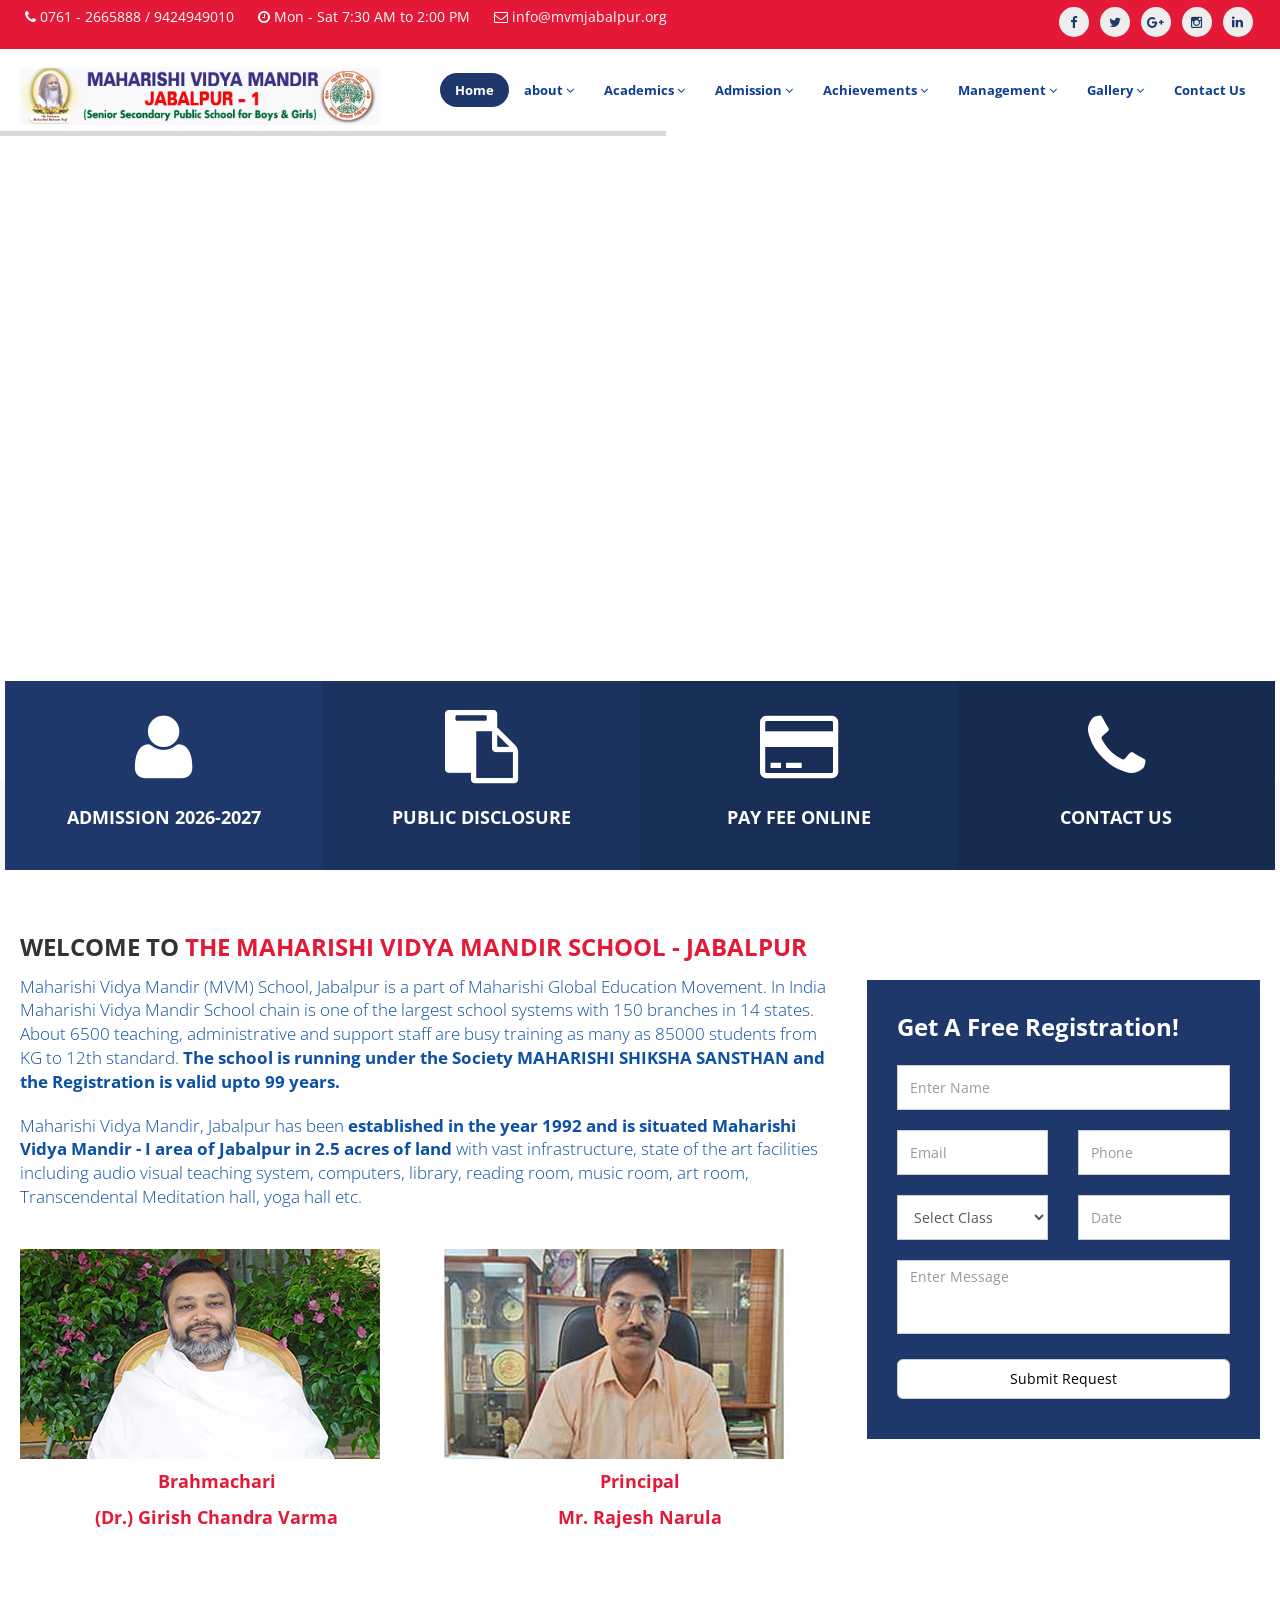
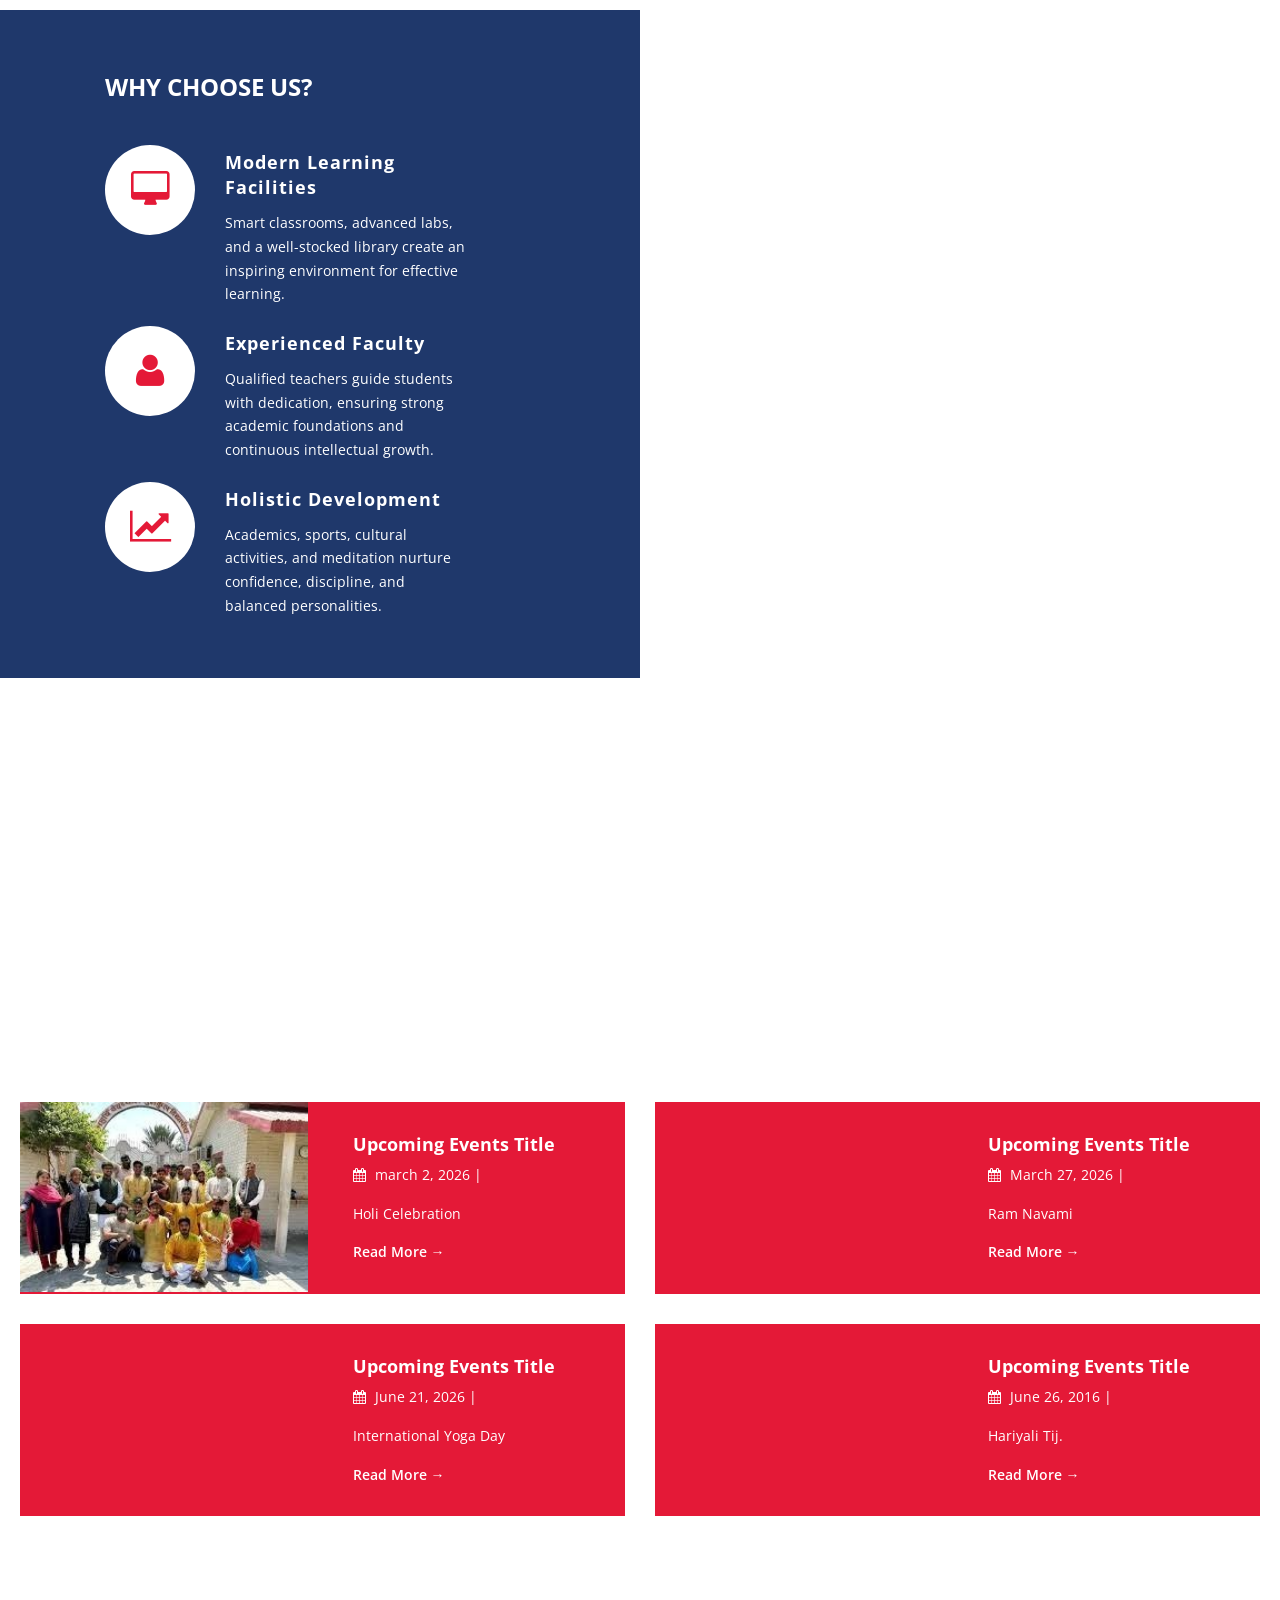
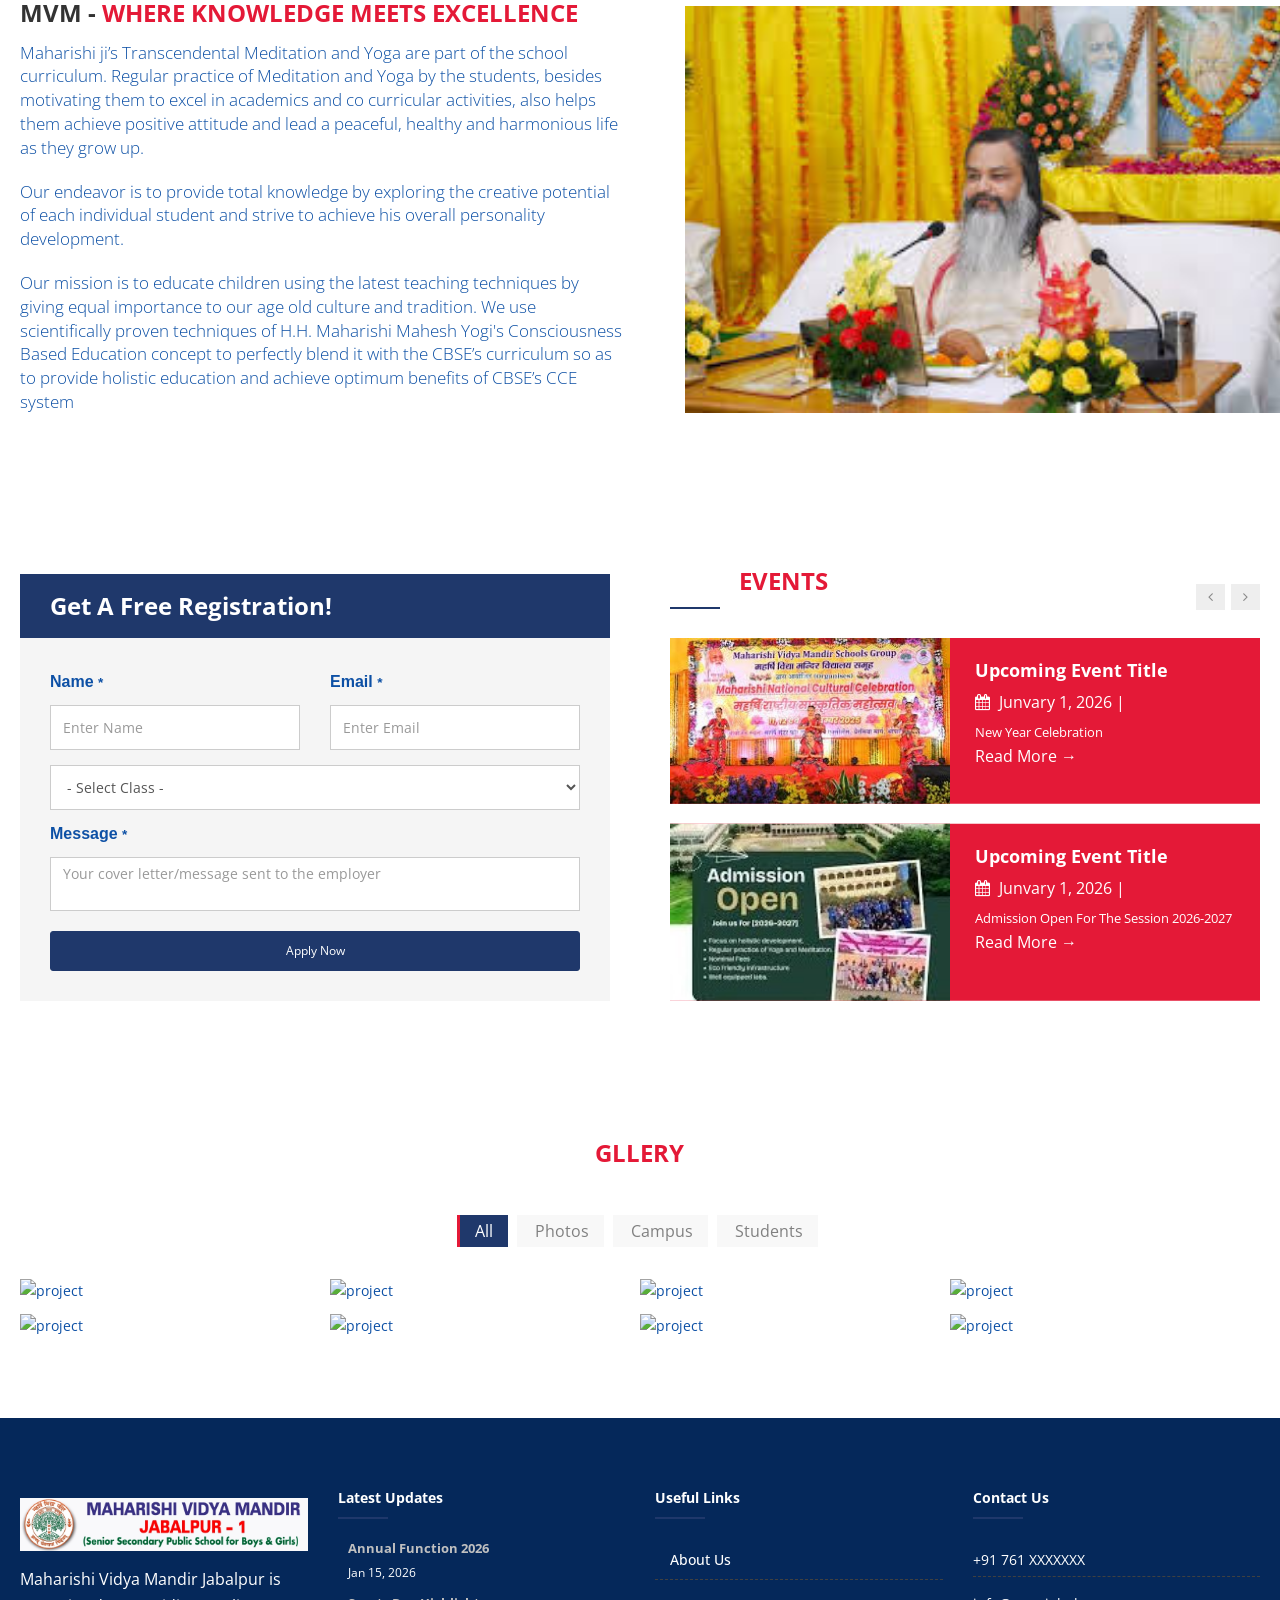
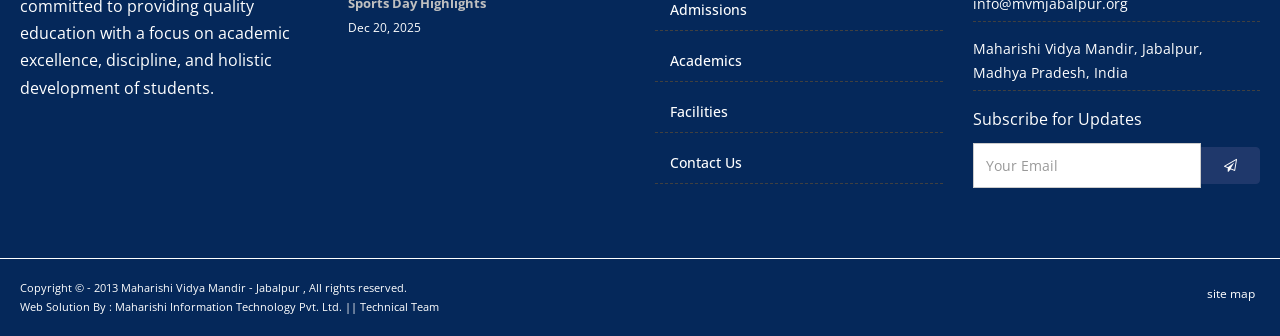
==== commit 8c7c8fa4: "Updated index file" ====
--- a/index.html
+++ b/index.html
@@ -952,10 +952,10 @@
                 >
                   <div class="sm-height-auto bg-theme-colored-darker2">
                     <div class="text-center pt-30 pb-30">
-                      <i class="fa fa-comments-o text-white font-64"></i>
+                     <i class="fa fa-clipboard text-white font-64"></i>
                       
                       <h4 class="text-uppercase mt-20">
-                        <a href="#" class="text-white">Mandatory PUBLIC DISCLOSURE</a>
+                        <a href="#" class="text-white"> PUBLIC DISCLOSURE</a>
                       </h4>
                     </div>
                   </div>
@@ -965,7 +965,7 @@
                 >
                   <div class="sm-height-auto bg-theme-colored-darker3">
                     <div class="text-center pt-30 pb-30">
-                      <i class="fa fa-cc-paypal text-white font-64"></i>
+                     <i class="fa fa-credit-card text-white font-64"></i>
                       <h4 class="text-uppercase mt-20">
                         <a href="#" class="text-white">Pay fee online</a>
                       </h4>
@@ -2502,9 +2502,6 @@
                   quality education with a focus on academic excellence,
                   discipline, and holistic development of students.
                 </p>
-                
-
-               
               </div>
             </div>
 
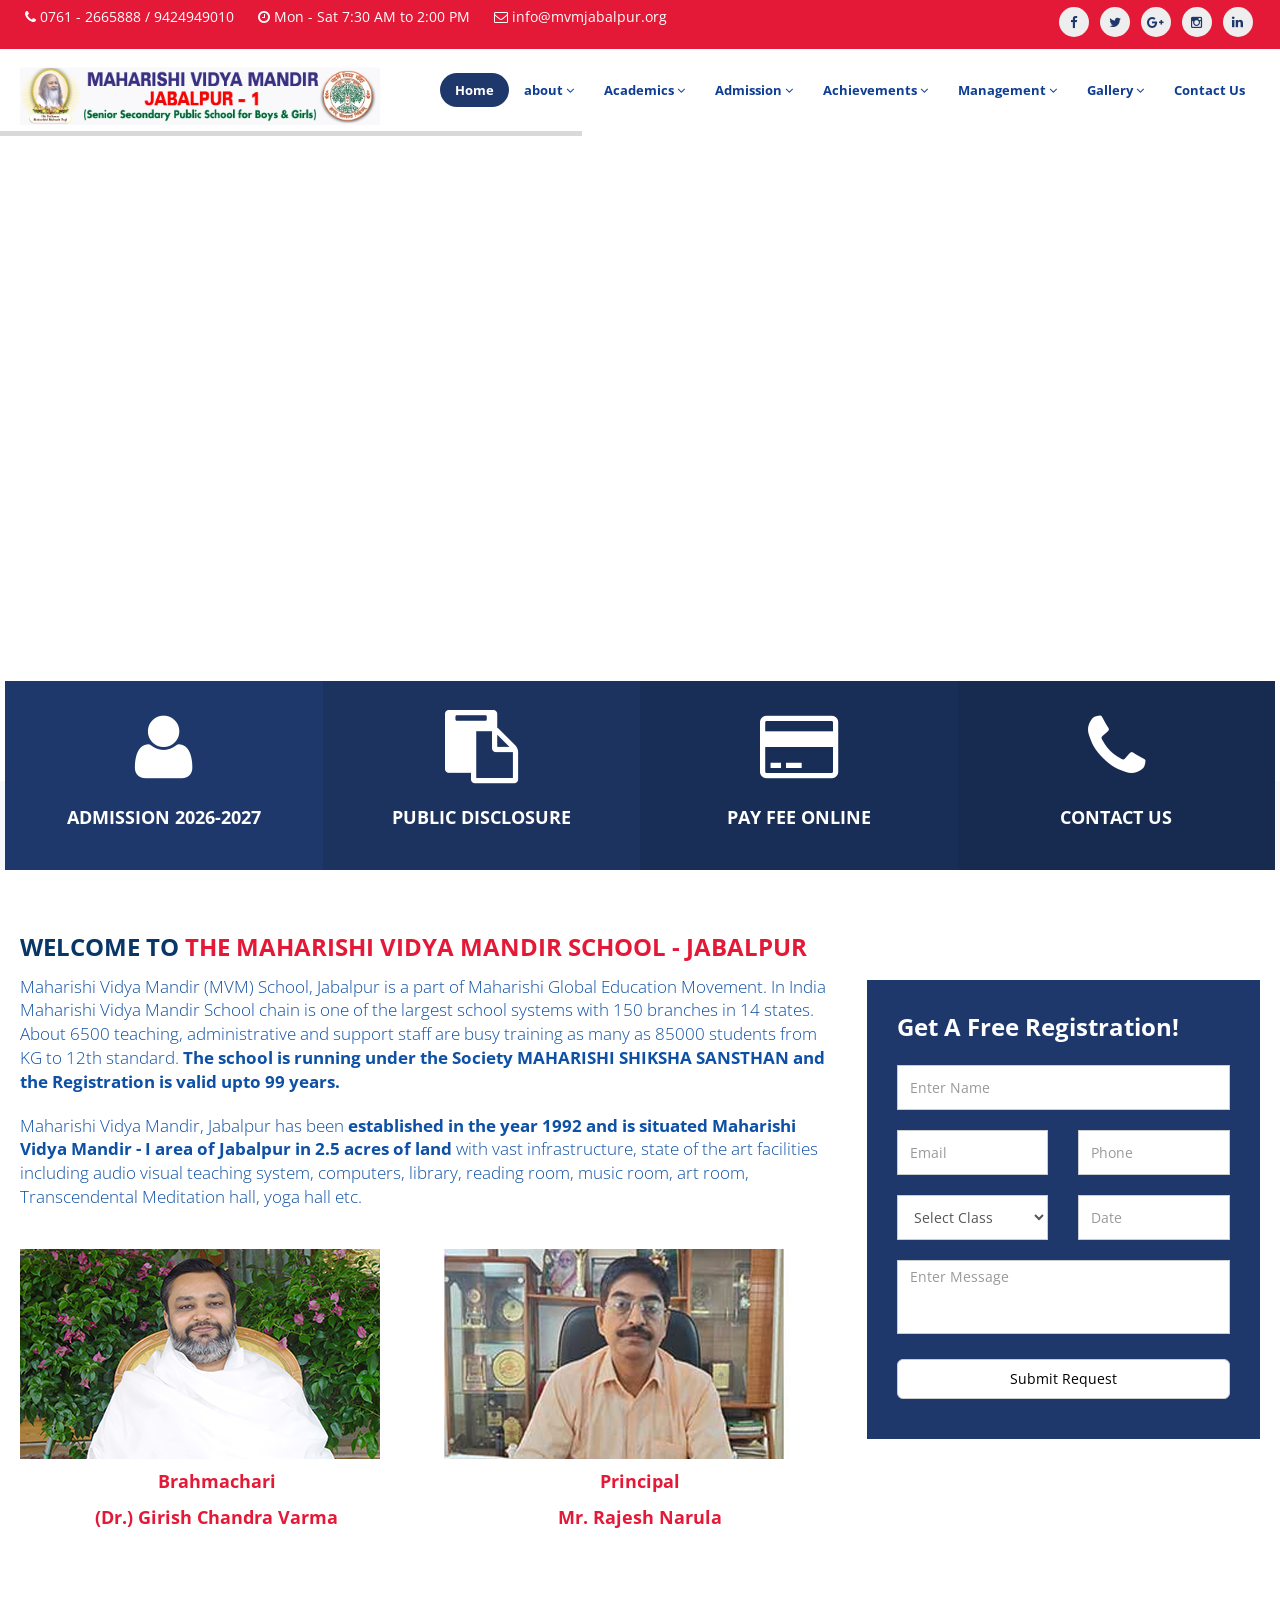
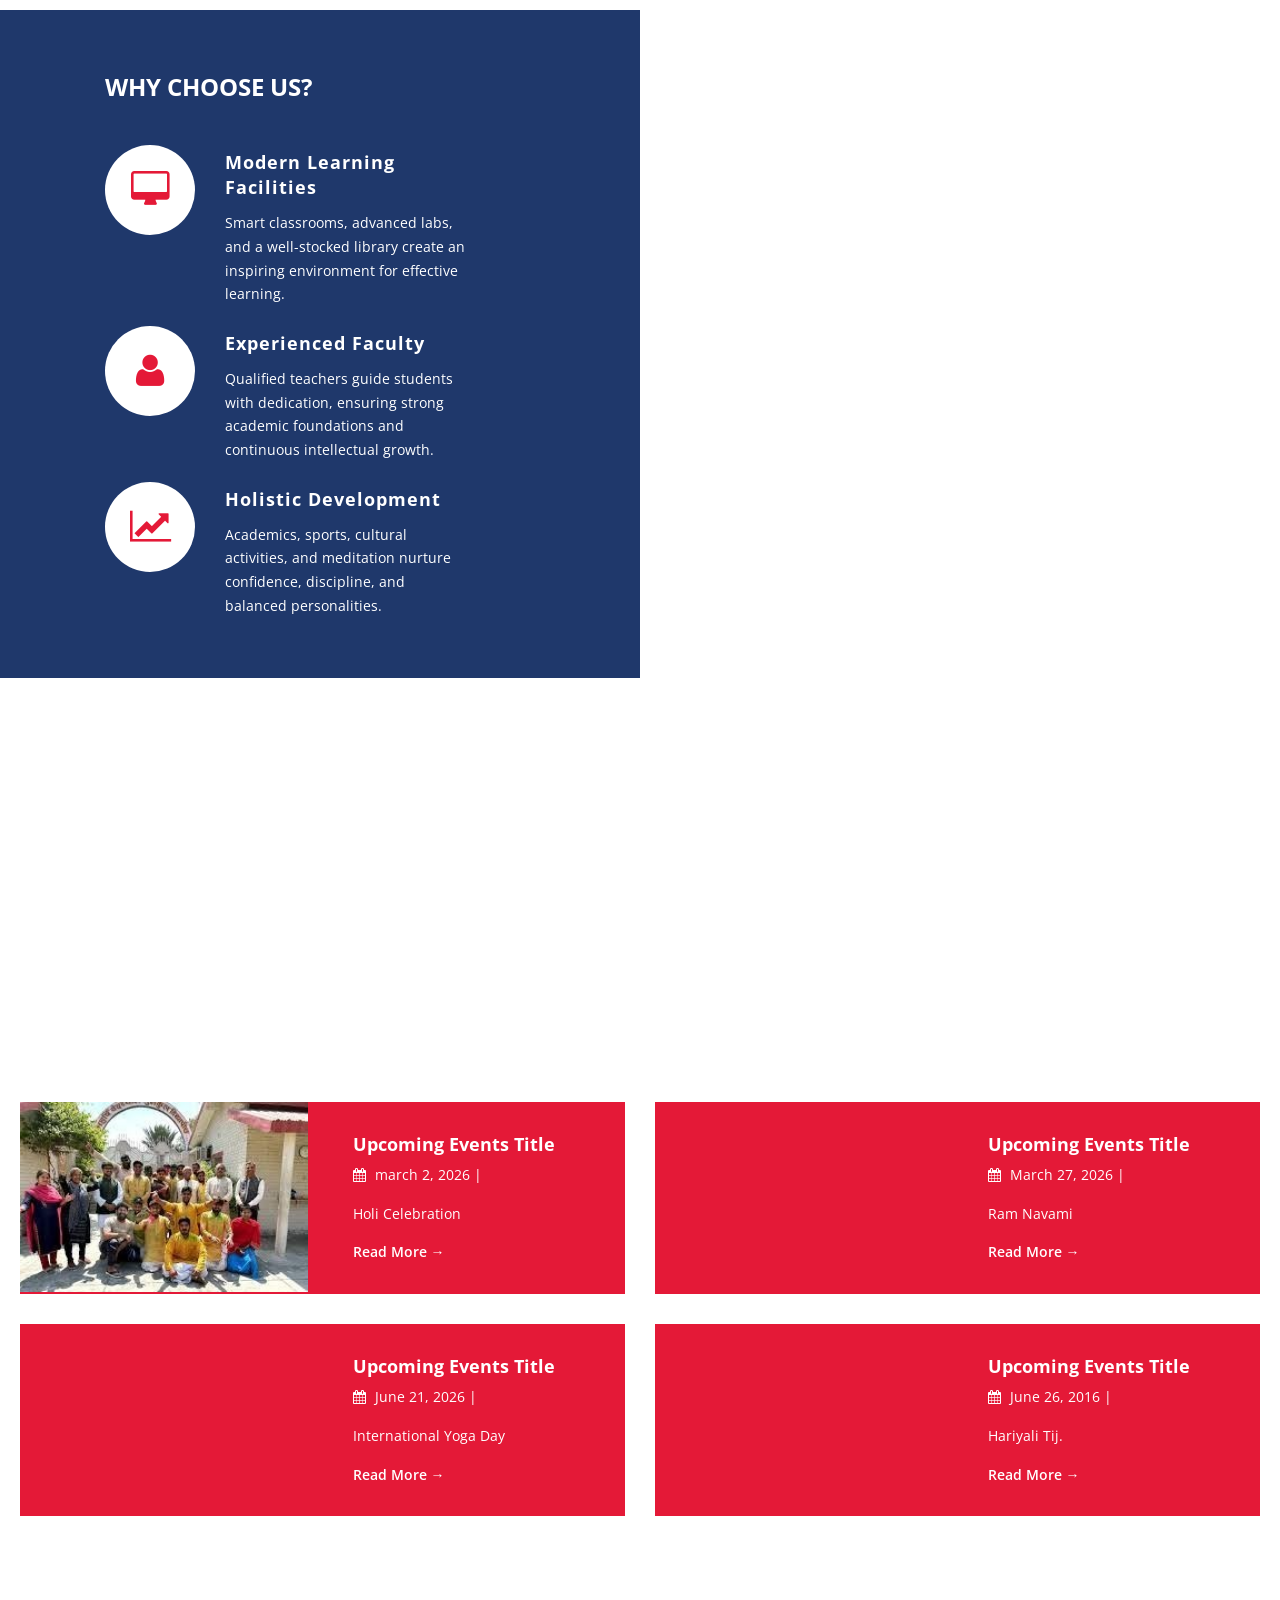
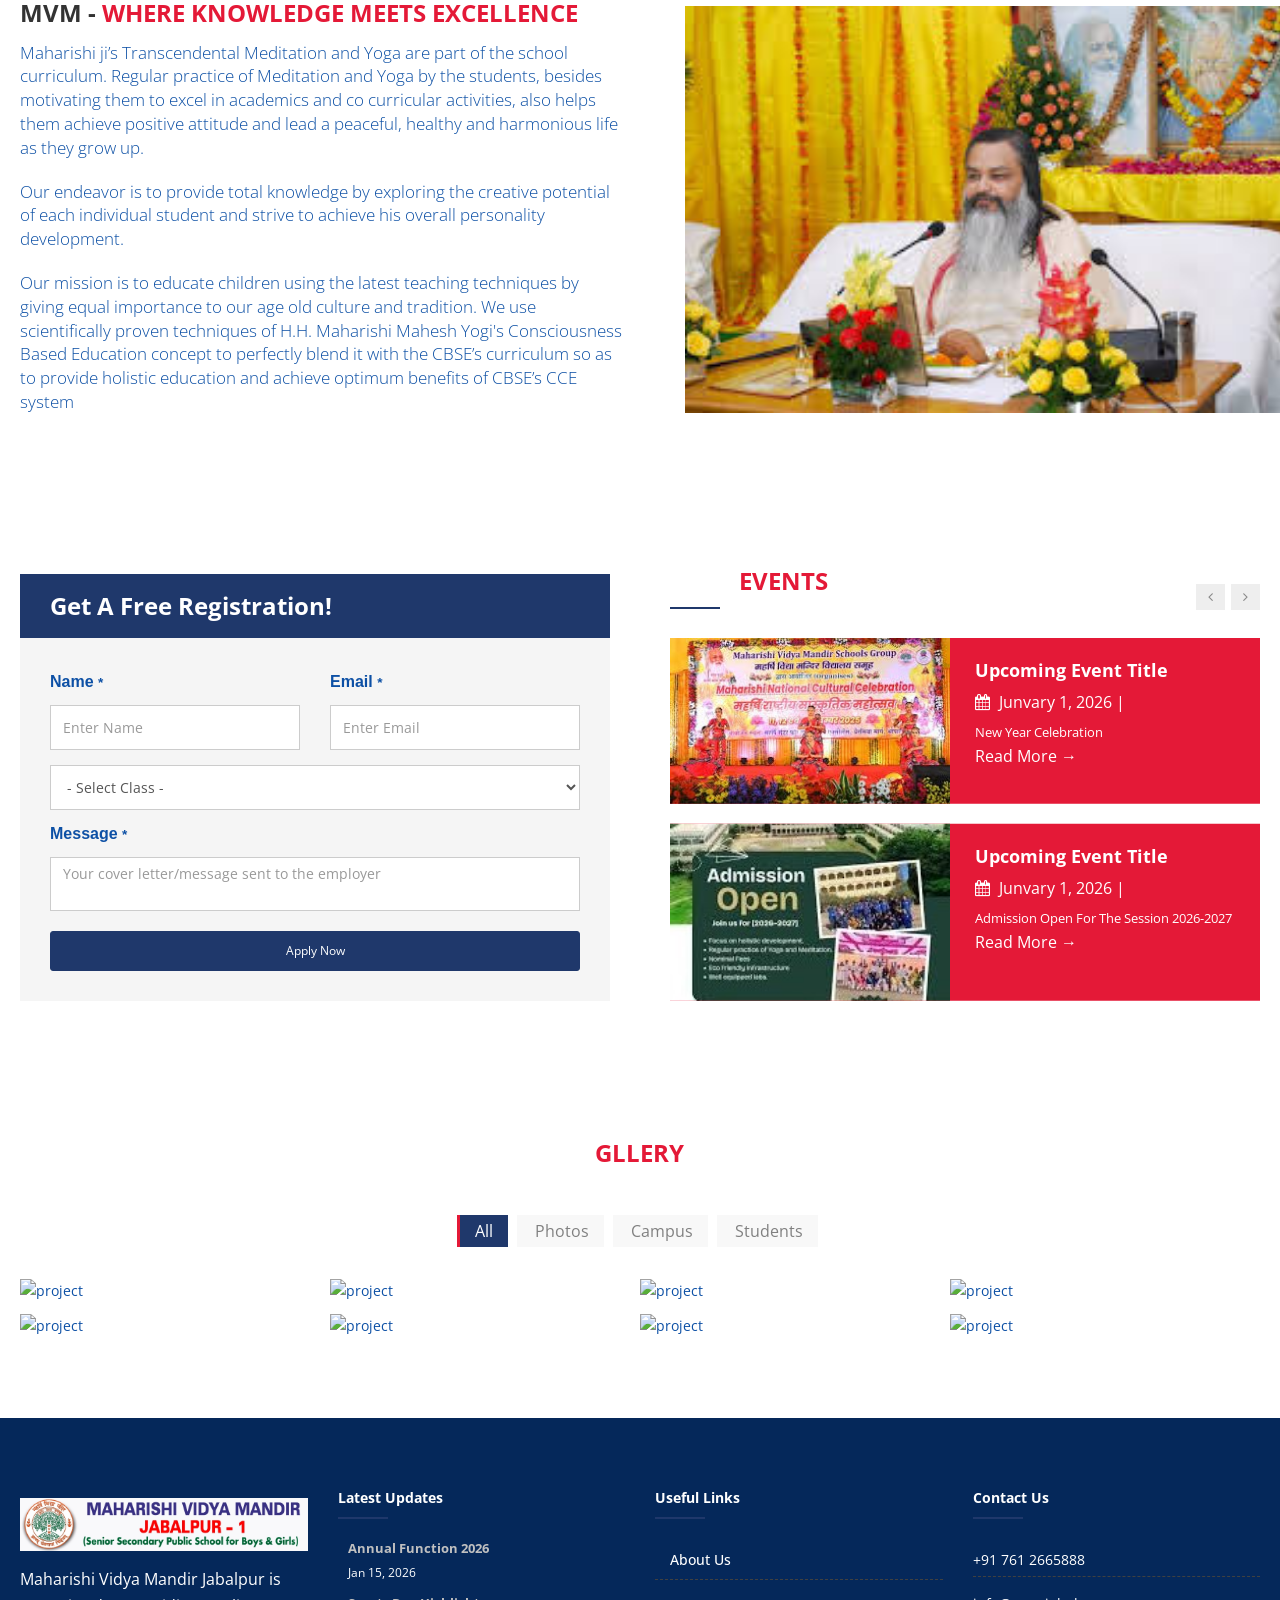
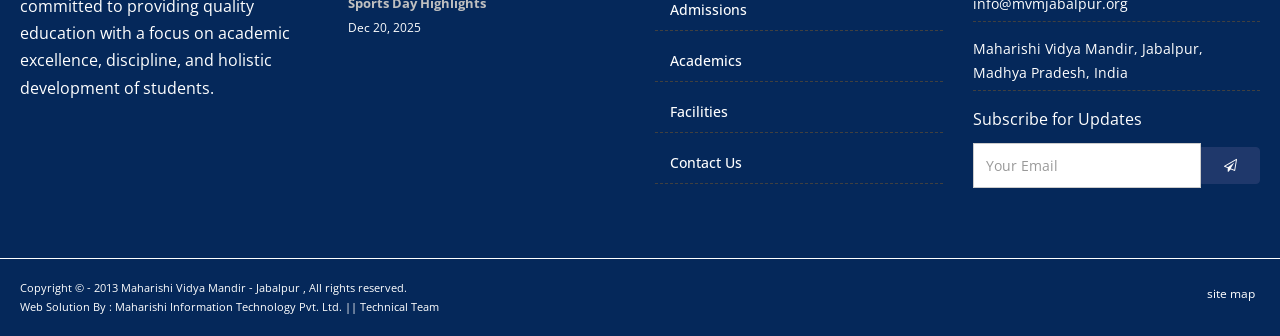
==== commit 879329ab: "Updated index page" ====
--- a/index.html
+++ b/index.html
@@ -219,7 +219,7 @@
               <nav id="menuzord-right" class="menuzord default">
                 <a
                   class="menuzord-brand pull-left flip"
-                  href="javascript:void(0)"
+                  href="index.html"
                 >
                   <img
                     src="images/about/mvmjabalpur-2---.webp"
@@ -228,96 +228,8 @@
                 </a>
                 <ul class="menuzord-menu">
                   <li class="active">
-                    <a href="#home">Home</a>
-                    <!-- <ul class="dropdown">
-                  <li><a href="#">Multi Page Layouts</a>
-                    <ul class="dropdown">
-                      <li><a href="index-mp-layout1.html">Layout1</a></li>
-                      <li><a href="index-mp-layout2.html">Layout2</a></li>
-                      <li><a href="index-mp-layout3.html">Layout3</a></li>
-                    </ul>
-                  </li>
-                  <li><a href="#">Single Page Layouts</a>
-                    <ul class="dropdown">
-                      <li><a href="index-sp-layout1.html">Layout1</a></li>
-                      <li><a href="index-sp-layout2.html">Layout2</a></li>
-                      <li><a href="index-sp-layout3.html">Layout3</a></li>
-                    </ul>
-                  </li>
-                  <li><a href="#">Boxed Layouts</a>
-                    <ul class="dropdown">
-                      <li><a href="index-boxed-mp-layout1.html">Boxed Multi Page Layout1</a></li>
-                      <li><a href="index-boxed-mp-layout2.html">Boxed Multi Page Layout2</a></li>
-                      <li><a href="index-boxed-mp-layout3.html">Boxed Multi Page Layout3</a></li>
-                      <li><a href="index-boxed-sp-layout1.html">Boxed Single Page Layout1</a></li>
-                      <li><a href="index-boxed-sp-layout2.html">Boxed Single Page Layout2</a></li>
-                      <li><a href="index-boxed-sp-layout3.html">Boxed Single Page Layout3</a></li>
-                    </ul>
-                  </li>
-                  <li><a href="#">RTL Layouts</a>
-                    <ul class="dropdown">
-                      <li><a href="index-rtl-mp-layout1.html">RTL Multi Page Layout1</a></li>
-                      <li><a href="index-rtl-mp-layout2.html">RTL Multi Page Layout2</a></li>
-                      <li><a href="index-rtl-mp-layout3.html">RTL Multi Page Layout3</a></li>
-                      <li><a href="index-rtl-sp-layout1.html">RTL Single Page Layout1</a></li>
-                      <li><a href="index-rtl-sp-layout2.html">RTL Single Page Layout2</a></li>
-                      <li><a href="index-rtl-sp-layout3.html">RTL Single Page Layout3</a></li>
-                    </ul>
-                  </li>
-                  <li><a href="#">Dark Layouts</a>
-                    <ul class="dropdown">
-                      <li><a href="index-dark-mp-layout1.html">Dark Multi Page Layout1</a></li>
-                      <li><a href="index-dark-mp-layout2.html">Dark Multi Page Layout2</a></li>
-                      <li><a href="index-dark-mp-layout3.html">Dark Multi Page Layout3</a></li>
-                      <li><a href="index-dark-sp-layout1.html">Dark Single Page Layout1</a></li>
-                      <li><a href="index-dark-sp-layout2.html">Dark Single Page Layout2</a></li>
-                      <li><a href="index-dark-sp-layout3.html">Dark Single Page Layout3</a></li>
-                    </ul>
-                  </li>
-                  <li><a href="#">Magazine Home Layouts <span class="label label-info">New</span></a>
-                    <ul class="dropdown">
-                      <li><a href="index-magazine-home-layout1.html">Magazine Home layout1</a></li>
-                      <li><a href="index-magazine-home-layout2.html">Magazine Home layout1</a></li>
-                    </ul>
-                  </li>
-                  <li><a href="#">Portfolio Home Layouts <span class="label label-info">New</span></a>
-                    <ul class="dropdown">
-                      <li><a href="index-portfolio-presentation-layout1.html">Portfolio Presentation Layout1</a></li>
-                      <li><a href="index-portfolio-presentation-layout2.html">Portfolio Presentation Layout2</a></li>
-                      <li><a href="index-portfolio-presentation-layout3.html">Portfolio Presentation Layout3</a></li>
-                    </ul>
-                  </li>
-                  <li><a href="index-shop-home.html">Shop Home <span class="label label-info">New</span></a></li>
-                  <li><a href="#">Home Variations <span class="label label-info">New</span></a>
-                    <ul class="dropdown">
-                      <li><a href="#">Rev Slider</a>
-                        <ul class="dropdown">
-                          <li><a href="index-home-variation-revslider-style1.html">Layout1</a></li>
-                          <li><a href="index-home-variation-revslider-style2.html">Layout2</a></li>
-                        </ul>
-                      </li>
-                      <li><a href="#">Maximage Slider</a>
-                        <ul class="dropdown">
-                          <li><a href="index-home-variation-maximageslider-style1.html">Layout1</a></li>
-                          <li><a href="index-home-variation-maximageslider-style2.html">Layout2</a></li>
-                          <li><a href="index-home-variation-maximageslider-style3.html">Layout3</a></li>
-                        </ul>
-                      </li>
-                      <li><a href="index-home-variation-owl-carousel.html">Owl Slider</a></li>
-                      <li><a href="index-home-variation-typed-text.html">Typed Text Layout</a></li>
-                      <li><a href="index-home-variation-video-background.html">Youtube Background Video</a></li>
-                      <li><a href="index-home-variation-html5-video.html">Html5 Background Video</a></li>
-                      <li><a href="index-home-variation-bg-image-parallax.html">Bg Image Parallax Layout</a></li>
-                      <li><a href="index-home-variation-bg-static.html">Bg Static Layout</a></li>
-                      <li><a href="#">Home Appointment Form</a>
-                        <ul class="dropdown">
-                          <li><a href="index-home-variation-appointment-form-style1.html">Layout1</a></li>
-                          <li><a href="index-home-variation-appointment-form-style2.html">Layout2</a></li>
-                        </ul>
-                      </li>
-                    </ul>
-                  </li>
-                </ul> -->
+                    <a href="index.html">Home</a>
+                    
                   </li>
                   <li>
                     <a href="#">about</a>
@@ -658,7 +570,7 @@
                   </li>
 
                   <li>
-                    <a href="https://mvmjabalpur-1.org/contact-us"
+                    <a href="contact.html"
                       >Contact Us</a
                     >
                   </li>
@@ -994,7 +906,7 @@
         <div class="section-content">
           <div class="row">
             <div class="col-md-8 col-sm-12 wow fadeInRight" data-wow-duration="1s" data-wow-delay="0.3s">
-              <h2 class="text-uppercase mt-0">Welcome To <span class="text-theme-color-2"> The Maharishi Vidya Mandir School - Jabalpur </span></h2>
+              <h2 class="text-uppercase mt-0" style="color: #083767;">Welcome To <span class="text-theme-color-2"> The Maharishi Vidya Mandir School - Jabalpur </span></h2>
                <p class="lead"> Maharishi Vidya Mandir (MVM) School, Jabalpur  is a part of Maharishi Global Education Movement. In India Maharishi Vidya Mandir School chain is one of the largest school systems with 150 branches in 14 states. About 6500 teaching, administrative and support staff are busy training as many as 85000 students from KG to 12th standard.<span style="font-weight: bold;"> The school is running under the Society MAHARISHI SHIKSHA SANSTHAN and the Registration is valid upto 99 years.</span></p>
         
             <p class="lead">Maharishi Vidya Mandir,  Jabalpur  has been <span style="font-weight: bold">established in the year 1992 and is situated  Maharishi Vidya Mandir - I area of Jabalpur  in 2.5 acres of land</span> with vast infrastructure, state of the art facilities including audio visual teaching system, computers, library, reading room, music room, art room, Transcendental Meditation hall, yoga hall etc.</p>
@@ -2556,7 +2468,7 @@
               <div class="widget dark">
                 <h5 class="widget-title line-bottom">Contact Us</h5>
                 <ul class="list-border">
-                  <li><a href="#">+91 761 XXXXXXX</a></li>
+                  <li><a href="#">+91 761 2665888</a></li>
                   <li><a href="#">info@mvmjabalpur.org</a></li>
                   <li>
                     <a href="#" class="lineheight-20">
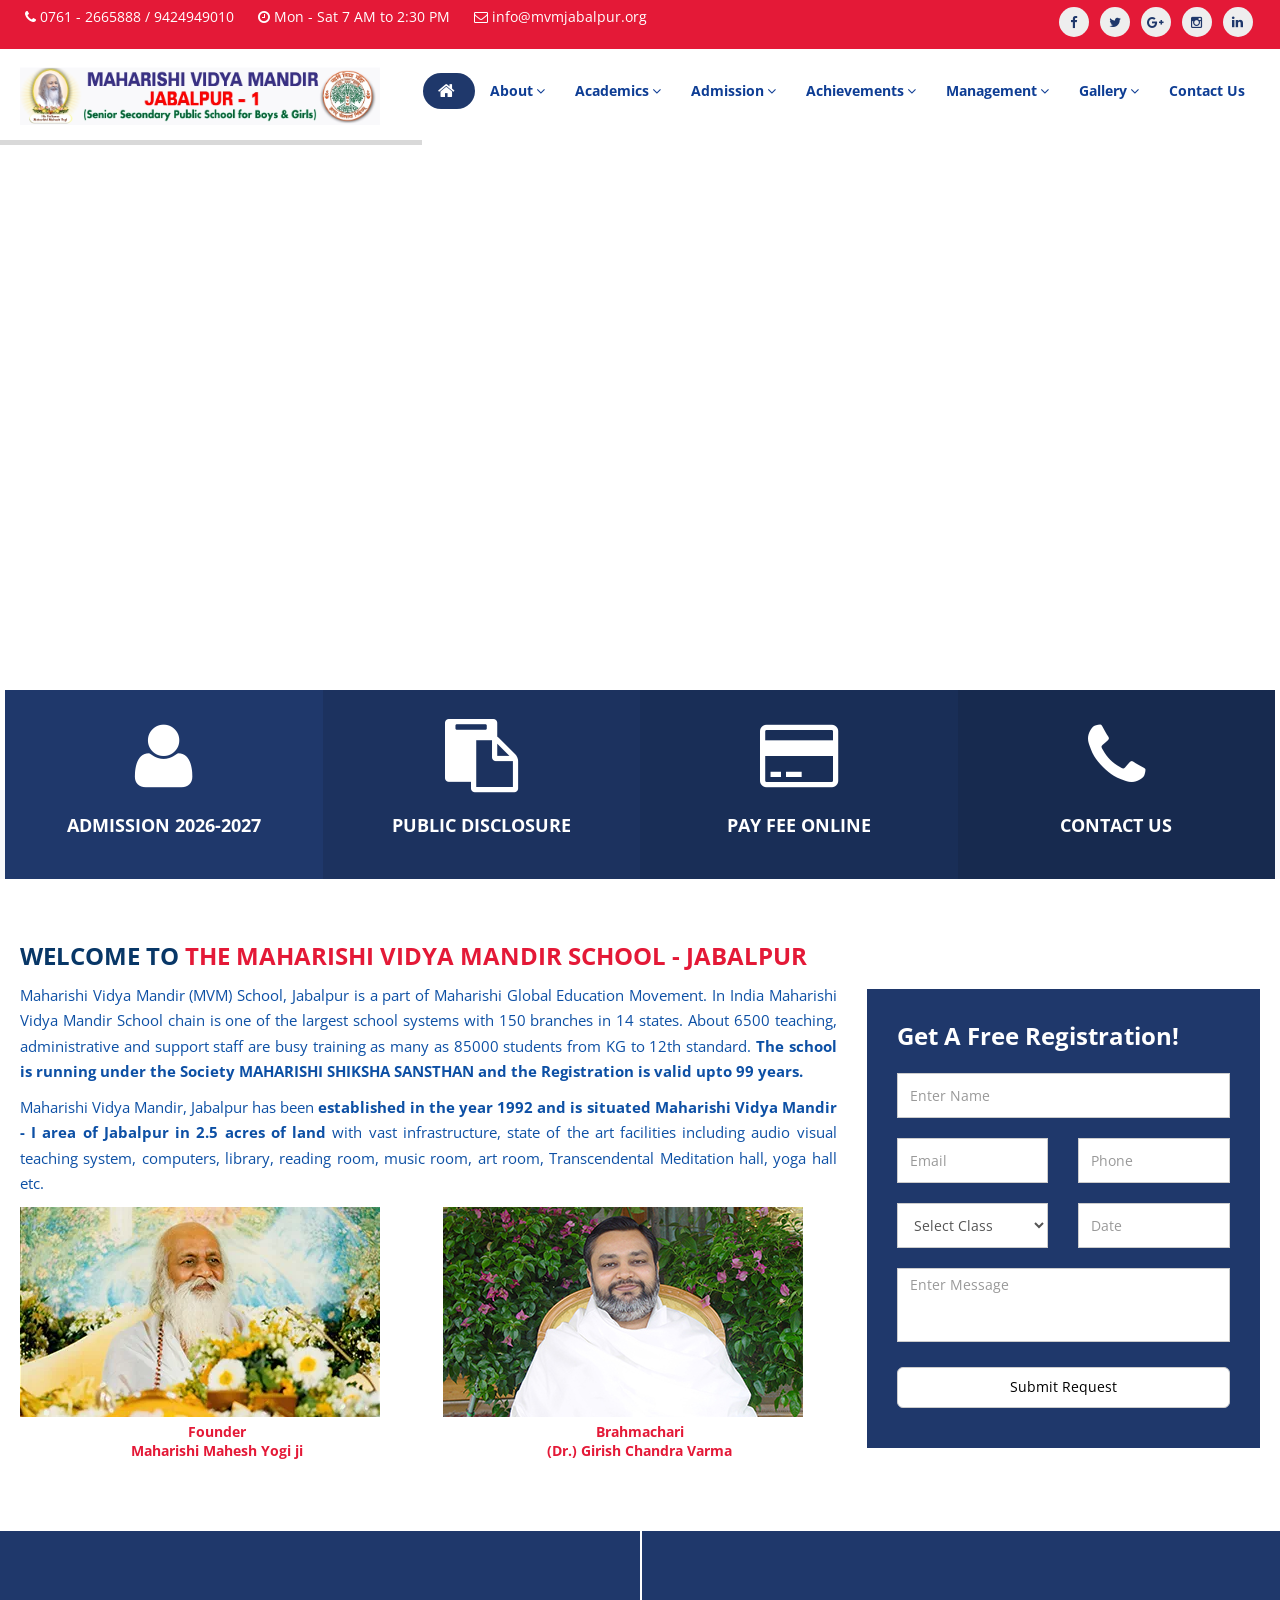
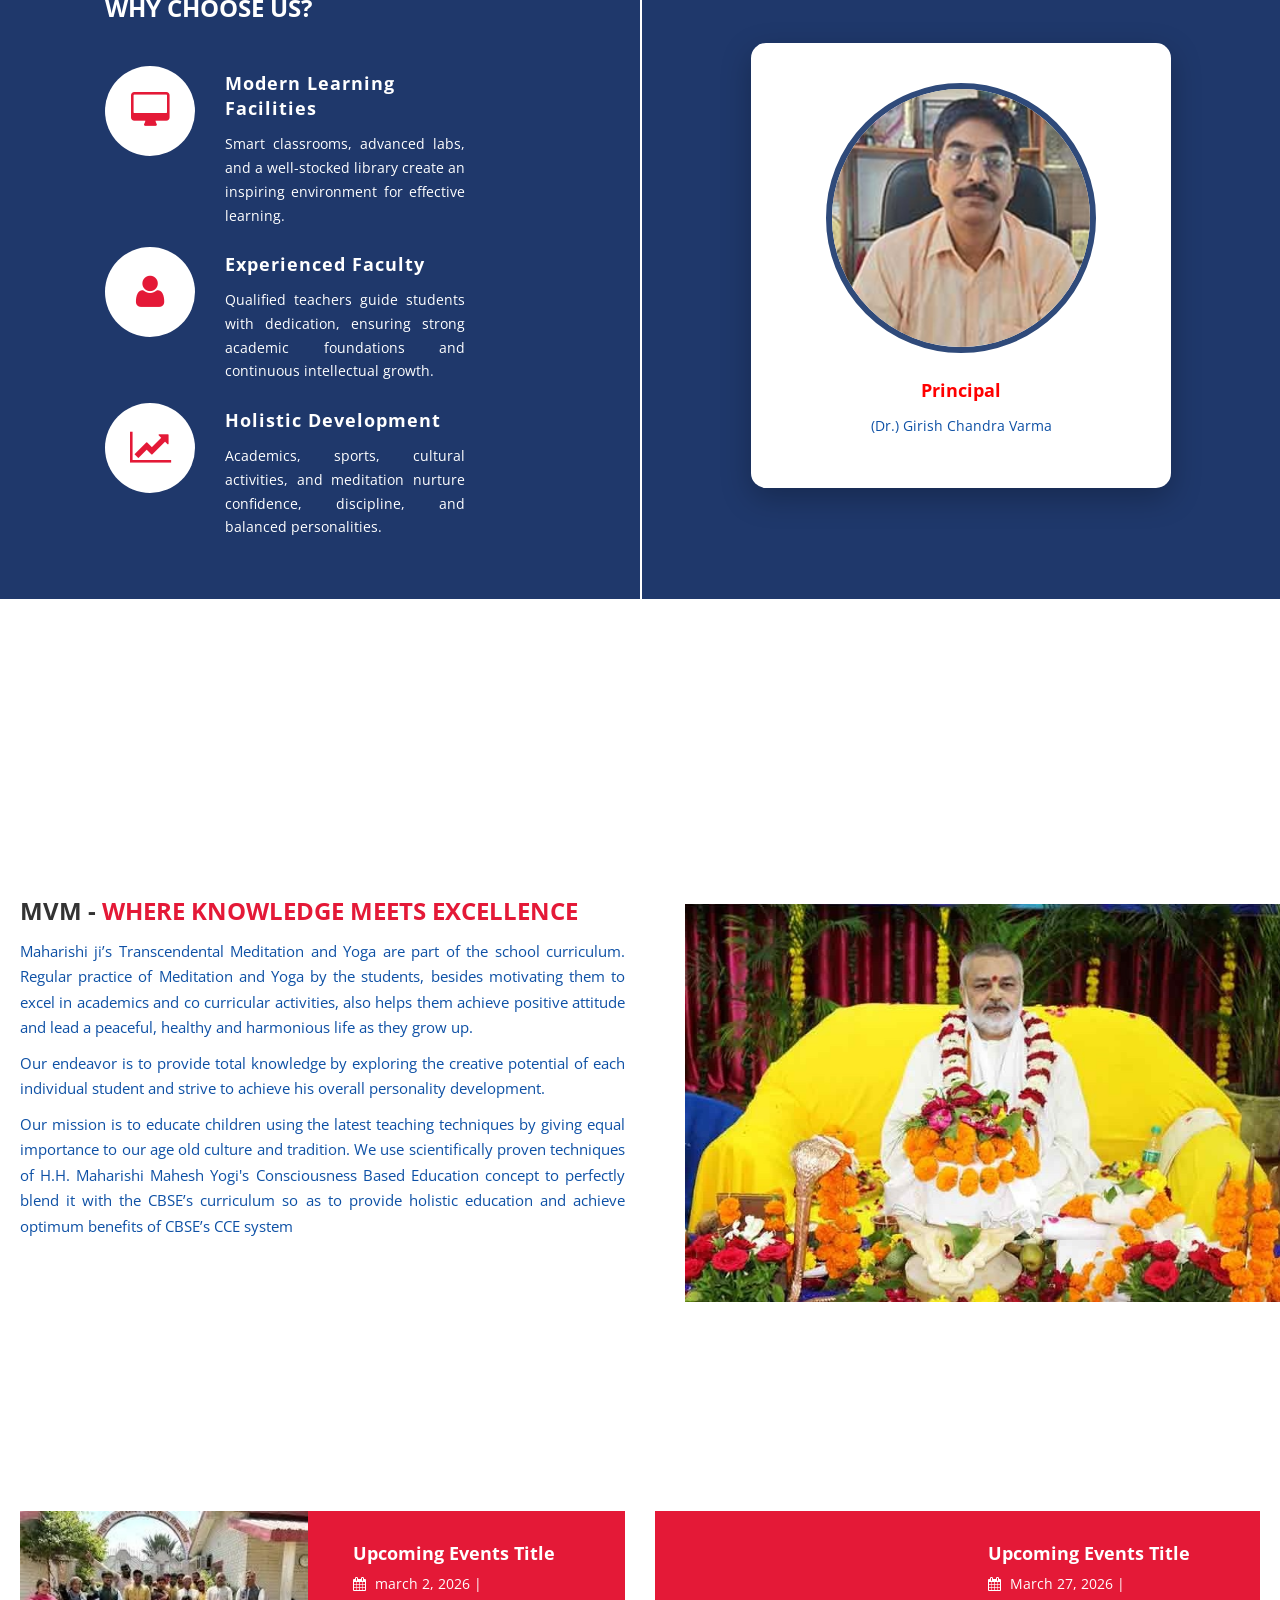
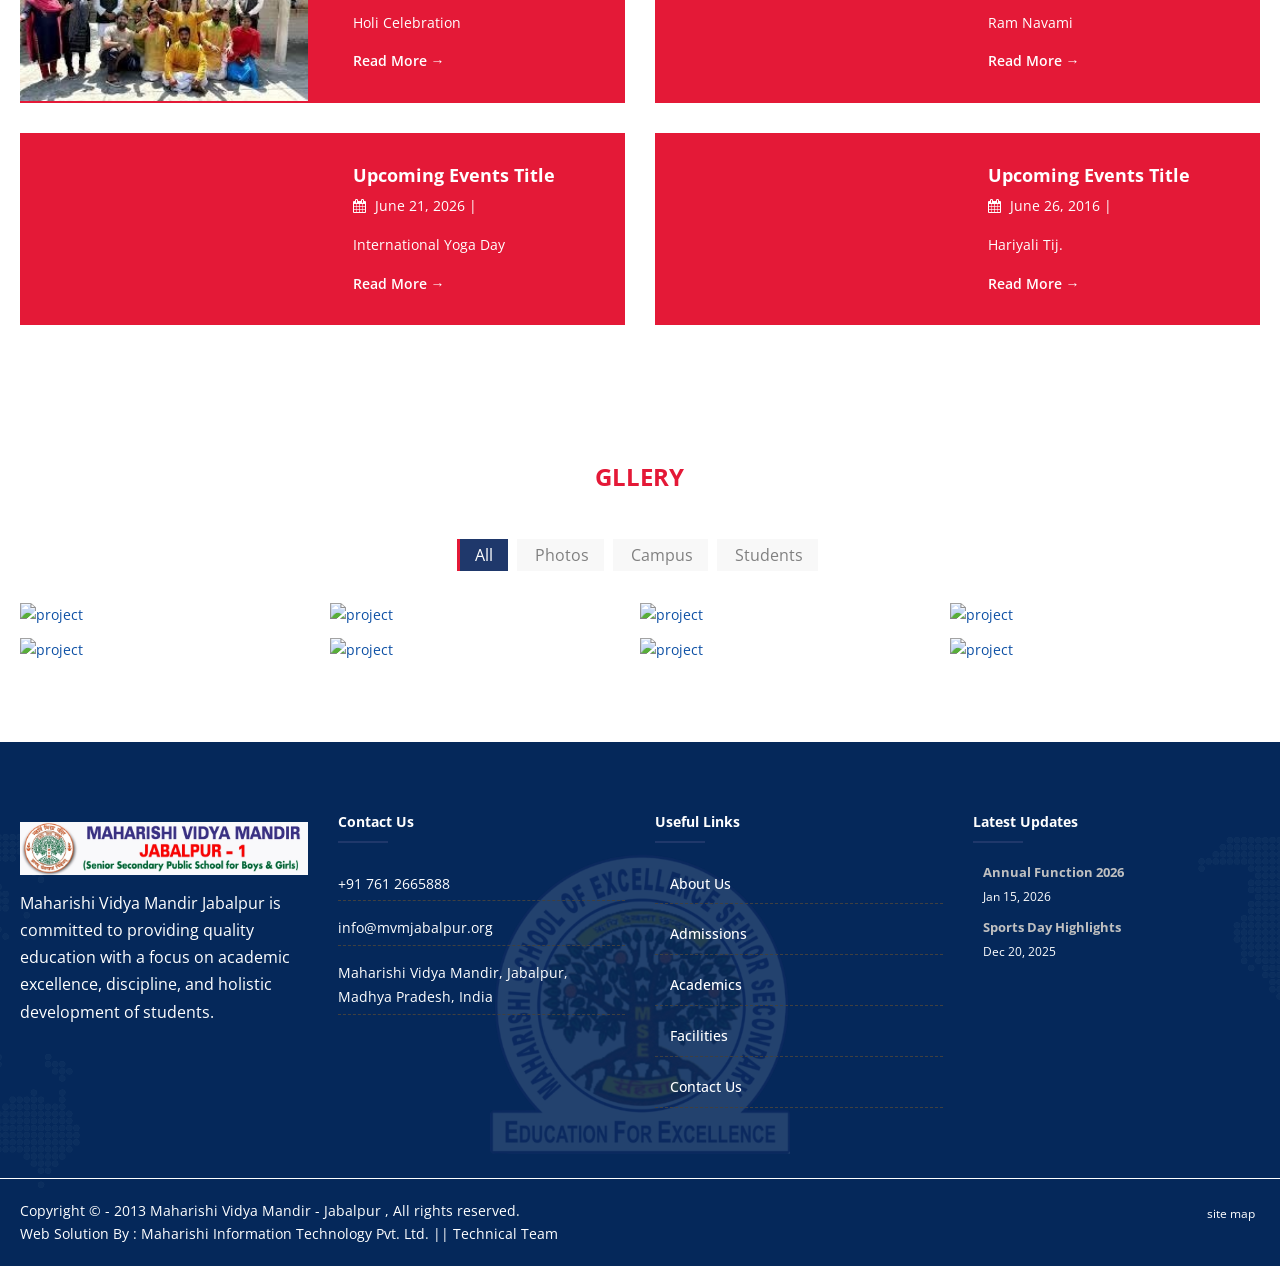
==== commit b0c08a7f: "Updated index, contact page, css and images" ====
--- a/index.html
+++ b/index.html
@@ -16,7 +16,7 @@
     <meta name="author" content="ThemeMascot" />
 
     <!-- Page Title -->
-    <title>LearnPress | Education & Courses HTML Template</title>
+    <title>MVM- Best CBSE School in Jabalpur  | Top CBSE School Jabalpur </title>
 
     <!-- Favicon and Touch Icons -->
     <link href="images/favicon.png" rel="shortcut icon" type="image/png" />
@@ -132,7 +132,7 @@
 
                     <li class="text-white m-0 pl-10 pr-10">
                       <i class="fa fa-clock-o text-white"></i>
-                      Mon - Sat 7:30 AM to 2:00 PM
+                      Mon - Sat 7 AM to 2:30 PM
                     </li>
 
                     <li class="m-0 pl-10 pr-10">
@@ -228,11 +228,12 @@
                 </a>
                 <ul class="menuzord-menu">
                   <li class="active">
-                    <a href="index.html">Home</a>
                     
+                    <a href="index.html"> <i class="fa fa-home "></i></a>
+                   
                   </li>
                   <li>
-                    <a href="#">about</a>
+                    <a href="#">About</a>
                     <ul class="dropdown">
                       <li>
                         <a
@@ -907,25 +908,26 @@
           <div class="row">
             <div class="col-md-8 col-sm-12 wow fadeInRight" data-wow-duration="1s" data-wow-delay="0.3s">
               <h2 class="text-uppercase mt-0" style="color: #083767;">Welcome To <span class="text-theme-color-2"> The Maharishi Vidya Mandir School - Jabalpur </span></h2>
-               <p class="lead"> Maharishi Vidya Mandir (MVM) School, Jabalpur  is a part of Maharishi Global Education Movement. In India Maharishi Vidya Mandir School chain is one of the largest school systems with 150 branches in 14 states. About 6500 teaching, administrative and support staff are busy training as many as 85000 students from KG to 12th standard.<span style="font-weight: bold;"> The school is running under the Society MAHARISHI SHIKSHA SANSTHAN and the Registration is valid upto 99 years.</span></p>
+               <p style="font-size: 15px; text-align: justify;"> Maharishi Vidya Mandir (MVM) School, Jabalpur  is a part of Maharishi Global Education Movement. In India Maharishi Vidya Mandir School chain is one of the largest school systems with 150 branches in 14 states. About 6500 teaching, administrative and support staff are busy training as many as 85000 students from KG to 12th standard.<span style="font-weight: bold;"> The school is running under the Society MAHARISHI SHIKSHA SANSTHAN and the Registration is valid upto 99 years.</span></p>
         
-            <p class="lead">Maharishi Vidya Mandir,  Jabalpur  has been <span style="font-weight: bold">established in the year 1992 and is situated  Maharishi Vidya Mandir - I area of Jabalpur  in 2.5 acres of land</span> with vast infrastructure, state of the art facilities including audio visual teaching system, computers, library, reading room, music room, art room, Transcendental Meditation hall, yoga hall etc.</p>
+            <p style="font-size: 15px; text-align: justify;">Maharishi Vidya Mandir,  Jabalpur  has been <span style="font-weight: bold">established in the year 1992 and is situated  Maharishi Vidya Mandir - I area of Jabalpur  in 2.5 acres of land</span> with vast infrastructure, state of the art facilities including audio visual teaching system, computers, library, reading room, music room, art room, Transcendental Meditation hall, yoga hall etc.</p>
           
-              <div class="row mt-40">
-                <div class="col-md-6 wow fadeInUp" data-wow-duration="1s">
-                  <div class="mb-sm-30">
+              <div class="row mt-0">
+               
+                <div class="col-md-6 wow fadeInUp" data-wow-duration="1.2s">
+                  <div class="mb-sm-30 ye">
+                    <img  src="images/about/Maharishi-Mahesh-Yogi.jpg" alt="">
+            
+                    <h5 class=" text-center"><span class="text-theme-color-2"> Founder</span></h5>
+                    <h5 class="  text-center"><span class="text-theme-color-2">Maharishi Mahesh Yogi ji</span></h5>
+                   </div>
+                </div>
+                 <div class="col-md-6 wow fadeInUp" data-wow-duration="1s">
+                  <div class="mb-sm-30 ye">
                     <img  src="images/about/cahirman sir.jpeg" alt="">
-                    <h4 class=" text-center"><span class="text-theme-color-2">Brahmachari</span></h4>
-                    <h4 class=" text-center"><span class="text-theme-color-2">(Dr.) Girish Chandra Varma</span></h4>
-                      </div>
-                </div>
-                <div class="col-md-6 wow fadeInUp" data-wow-duration="1.2s">
-                  <div class="mb-sm-30">
-                    <img  src="images/about/principal.jpg.jpeg" alt="">
-                   
-                    <h4 class=" text-center"><span class="text-theme-color-2"> Principal</span></h4>
-                    <h4 class=" text-center"><span class="text-theme-color-2"> Mr. Rajesh Narula</span></h4>
-                   </div>
+                    <h5 class=" text-center"><span class="text-theme-color-2">Brahmachari</span></h5>
+                    <h5 class=" text-center"><span class="text-theme-color-2">(Dr.) Girish Chandra Varma</span></h5>
+                      </div>
                 </div>
               </div>
             </div>
@@ -1043,7 +1045,7 @@
                 <div class="ml-120 ml-sm-0">
                   <h4 class="icon-box-title text-white mt-5 mb-10 letter-space-1">Modern Learning Facilities
 </h4>
-                  <p class="text-white">Smart classrooms, advanced labs, and a well-stocked library create an inspiring environment for effective learning.</p>
+                  <p class="text-white text-justify">Smart classrooms, advanced labs, and a well-stocked library create an inspiring environment for effective learning.</p>
                 </div>
               </div>
               <div class="icon-box clearfix m-0 p-0 pb-10">
@@ -1052,7 +1054,7 @@
                 </a>
                 <div class="ml-120 ml-sm-0">
                   <h4 class="icon-box-title text-white mt-5 mb-10 letter-space-1">Experienced Faculty</h4>
-                  <p class="text-white">Qualified teachers guide students with dedication, ensuring strong academic foundations and continuous intellectual growth.</p>
+                  <p class="text-white text-justify">Qualified teachers guide students with dedication, ensuring strong academic foundations and continuous intellectual growth.</p>
                 </div>
               </div>
               <div class="icon-box clearfix m-0 p-0 pb-10">
@@ -1061,17 +1063,23 @@
                 </a>
                 <div class="ml-120 ml-sm-0">
                   <h4 class="icon-box-title text-white mt-5 mb-10 letter-space-1">Holistic Development</h4>
-                  <p class="text-white">Academics, sports, cultural activities, and meditation nurture confidence, discipline, and balanced personalities.</p>
+                  <p class="text-white text-justify">Academics, sports, cultural activities, and meditation nurture confidence, discipline, and balanced personalities.</p>
                 </div>
               </div>
             </div>
               </div>
               <div
-                class="col-sm-6 col-md-6 p-0 bg-img-cover wow fadeInRight hidden-xs"
-                data-bg-img="https://mvmjabalpur-1.org/upload/photogallery/jb2.jpg"
+                class="col-sm-6 principal-section col-md-6 p-0 bg-img-cover wow fadeInRight hidden-xs"
+                data-bg-img="https://mvmjabalpur-1.org/upload/photogallery/jb2.j"
                 data-wow-duration="1s"
                 data-wow-delay="0.3s"
-              ></div>
+              >
+             <div class="principal-card text-center">
+      <img src="images/about/principal.jpg.jpeg" alt="Principal">
+      <h4 style="color: red;">Principal</h4>
+      <p>(Dr.) Girish Chandra Varma</p>
+  </div>
+</div>
             </div>
           </div>
         </section>
@@ -1079,8 +1087,8 @@
         <!-- Divider: Funfact -->
         <section
           class="divider parallax layer-overlay"
-          data-bg-img="images/bg/bg6.jpg"
-          data-parallax-ratio="0.7"
+          data-bg-img="images/bg/bg4.jpg"
+          data-parallax-ratio="0.1"
         >
           <div class="container pt-70 pb-60">
             <div class="row">
@@ -1142,6 +1150,54 @@
         </section>
 
     
+         <!-- Section: About -->
+        <section id="about">
+          <div class="container mt-0 pb-70 pt-0 mb-0" >
+            <div class="section-content">
+              <div class="row mt-10">
+                <div
+                  class="col-sm-12 col-md-6 mb-sm-20 wow fadeInUp"
+                  data-wow-duration="1s"
+                  data-wow-delay="0.5s"
+                >
+                  <h3 class="text-uppercase mt-0">
+                  MVM -
+                    <span class="text-theme-color-2"> where knowledge meets excellence </span>
+                  </h3>
+                  <p style="font-size: 15px; text-align: justify;">
+                   Maharishi ji’s Transcendental Meditation and Yoga are part of the school curriculum. Regular practice of Meditation and Yoga by the students, besides motivating them to excel in academics and co curricular activities, also helps them achieve positive attitude and lead a peaceful, healthy and harmonious life as they grow up.
+                  </p>
+                  <p style="text-align: justify; font-size: 15px;">
+                   Our endeavor is to provide total knowledge by exploring the creative potential of each individual student and strive to achieve his overall personality development.
+                  </p>
+                  <p style="font-size: 15px; text-align: justify;">
+                    Our mission is to educate children using the latest teaching techniques by giving equal importance to our age old culture and tradition. We use scientifically proven techniques of H.H. Maharishi Mahesh Yogi's Consciousness Based Education concept to perfectly blend it with the CBSE’s curriculum so as to provide holistic education and achieve optimum benefits of CBSE’s CCE system
+                  </p>
+                 
+                </div>
+                <div
+                  class="col-sm-12 col-md-6 mt-0 wow fadeInDown"
+                  data-wow-duration="1s"
+                  data-wow-delay="0.5s"
+                >
+                  <div class="video-popup">
+                    <a
+                      href="https://youtube.com/embed/Qr0AnhreiPk"
+                      data-lightbox-gallery="youtube-video"
+                      title="Video"
+                    >
+                      <img
+                        alt=""
+                        src="images/bg/Maharudrabhishek-bhaiya-ji.jpg"
+                        class="img-responsive img-fullwidth mt-10 ml-30 ml-xs-0 ml-sm-0"
+                      />
+                    </a>
+                  </div>
+                </div>
+              </div>
+            </div>
+          </div>
+        </section>
 
         <!-- Section: events -->
         <section
@@ -1325,56 +1381,9 @@
             </div>
           </div>
         </section>
-    <!-- Section: About -->
-        <section id="about">
-          <div class="container mt-0 pb-70 pt-0 mb-0" >
-            <div class="section-content">
-              <div class="row mt-10">
-                <div
-                  class="col-sm-12 col-md-6 mb-sm-20 wow fadeInUp"
-                  data-wow-duration="1s"
-                  data-wow-delay="0.5s"
-                >
-                  <h3 class="text-uppercase mt-0">
-                  MVM -
-                    <span class="text-theme-color-2"> where knowledge meets excellence </span>
-                  </h3>
-                  <p class="lead">
-                   Maharishi ji’s Transcendental Meditation and Yoga are part of the school curriculum. Regular practice of Meditation and Yoga by the students, besides motivating them to excel in academics and co curricular activities, also helps them achieve positive attitude and lead a peaceful, healthy and harmonious life as they grow up.
-                  </p>
-                  <p class="lead">
-                   Our endeavor is to provide total knowledge by exploring the creative potential of each individual student and strive to achieve his overall personality development.
-                  </p>
-                  <p class="lead">
-                    Our mission is to educate children using the latest teaching techniques by giving equal importance to our age old culture and tradition. We use scientifically proven techniques of H.H. Maharishi Mahesh Yogi's Consciousness Based Education concept to perfectly blend it with the CBSE’s curriculum so as to provide holistic education and achieve optimum benefits of CBSE’s CCE system
-                  </p>
-                 
-                </div>
-                <div
-                  class="col-sm-12 col-md-6 mt-0 wow fadeInDown"
-                  data-wow-duration="1s"
-                  data-wow-delay="0.5s"
-                >
-                  <div class="video-popup">
-                    <a
-                      href="https://youtube.com/embed/Qr0AnhreiPk"
-                      data-lightbox-gallery="youtube-video"
-                      title="Video"
-                    >
-                      <img
-                        alt=""
-                        src="images/about/download.jpeg"
-                        class="img-responsive img-fullwidth mt-10 ml-30 ml-xs-0 ml-sm-0"
-                      />
-                    </a>
-                  </div>
-                </div>
-              </div>
-            </div>
-          </div>
-        </section>
+   
         <!-- Section: events -->
-        <section
+        <!-- <section
           class="divider parallax layer-overlay overlay-dark-8"
           data-stellar-background-ratio="0.5"
           data-bg-img="images/bg/bg1.jpg"
@@ -1483,7 +1492,7 @@
                       </button>
                     </div>
                   </form>
-                  <!-- Job Form Validation-->
+                  
                   <script type="text/javascript">
                     $("#volunteer_apply_form").validate({
                       submitHandler: function (form) {
@@ -1553,9 +1562,7 @@
                                 <i class="fa fa-calendar mr-5"></i> Junvary 1,
                                 2026 |
                               </li>
-                              <!-- <li class="pl-5">
-                                <i class="fa fa-map-marker mr-5"></i>New York
-                              </li> -->
+                            
                             </ul>
                             <p class="mb-0 font-13 text-white mr-5 pr-10">
                               New Year Celebration
@@ -1590,9 +1597,7 @@
                                 <i class="fa fa-calendar mr-5"></i> Junvary 1,
                                 2026 |
                               </li>
-                              <!-- <li class="pl-5">
-                                <i class="fa fa-map-marker mr-5"></i>New York
-                              </li> -->
+                              
                             </ul>
                             <p class="mb-0 font-13 text-white mr-5 pr-10">
                               Admission Open For The Session 2026-2027
@@ -1627,9 +1632,7 @@
                                 <i class="fa fa-calendar mr-5"></i> Junvary 12,
                                 2026 |
                               </li>
-                              <!-- <li class="pl-5">
-                                <i class="fa fa-map-marker mr-5"></i>New York
-                              </li> -->
+                              
                             </ul>
                             <p class="mb-0 font-13 text-white mr-5 pr-10">
                               Gyan Yug Diwas Celebration
@@ -1641,32 +1644,13 @@
                         </div>
                       </div>
                     </div>
-                    <!-- <div class="col-xs-12 pr-0 col-sm-6 col-md-6 mb-30">
-                  <div class="pricing table-horizontal maxwidth400">
-                    <div class="row">
-                      <div class="col-md-6">
-                        <div class="thumb">
-                        <img class="img-fullwidth mb-sm-0" src="images/about/as4.jpg" alt="">
-                        </div>
-                      </div>
-                      <div class="col-md-6 p-10 pl-sm-50">
-                        <h4 class="mt-0 mb-5 mt-10"><a href="#" class="text-white">Upcoming Event Title</a></h4>
-                        <ul class="list-inline font-16 mb-5 text-white">
-                          <li class="pr-0"><i class="fa fa-calendar mr-5"></i> June 26, 2016 |</li>
-                          <li class="pl-5"><i class="fa fa-map-marker mr-5"></i>New York</li>
-                        </ul>
-                        <p class="mb-0 font-13 text-white mr-5 pr-10">Lorem ipsum dolor sit amet, conse ctetur adipisicing elit. Quas eveniet.</p>
-                        <a class="font-16  text-white mt-20" href="#">Read More →</a>
-                      </div>
-                    </div>
-                  </div>
-                </div> -->
+                   
                   </div>
                 </div>
               </div>
             </div>
           </div>
-        </section>
+        </section> -->
 
         <!-- Section: courses -->
         <!-- <section>
@@ -1945,9 +1929,7 @@
                           alt="project"
                         />
                         <div class="overlay-shade"></div>
-                        <div class="text-holder">
-                          <div class="title text-center">Sample Title</div>
-                        </div>
+                     
                         <div class="icons-holder">
                           <div class="icons-holder-inner">
                             <div
@@ -1975,9 +1957,7 @@
                           alt="project"
                         />
                         <div class="overlay-shade"></div>
-                        <div class="text-holder">
-                          <div class="title text-center">Sample Title</div>
-                        </div>
+                        
                         <div class="icons-holder">
                           <div class="icons-holder-inner">
                             <div
@@ -2005,9 +1985,7 @@
                           alt="project"
                         />
                         <div class="overlay-shade"></div>
-                        <div class="text-holder">
-                          <div class="title text-center">Sample Title</div>
-                        </div>
+                        
                         <div class="icons-holder">
                           <div class="icons-holder-inner">
                             <div
@@ -2035,9 +2013,7 @@
                           alt="project"
                         />
                         <div class="overlay-shade"></div>
-                        <div class="text-holder">
-                          <div class="title text-center">Sample Title</div>
-                        </div>
+                    
                         <div class="icons-holder">
                           <div class="icons-holder-inner">
                             <div
@@ -2065,9 +2041,7 @@
                           alt="project"
                         />
                         <div class="overlay-shade"></div>
-                        <div class="text-holder">
-                          <div class="title text-center">Sample Title</div>
-                        </div>
+                        
                         <div class="icons-holder">
                           <div class="icons-holder-inner">
                             <div
@@ -2095,9 +2069,7 @@
                           alt="project"
                         />
                         <div class="overlay-shade"></div>
-                        <div class="text-holder">
-                          <div class="title text-center">Sample Title</div>
-                        </div>
+                        
                         <div class="icons-holder">
                           <div class="icons-holder-inner">
                             <div
@@ -2125,9 +2097,7 @@
                           alt="project"
                         />
                         <div class="overlay-shade"></div>
-                        <div class="text-holder">
-                          <div class="title text-center">Sample Title</div>
-                        </div>
+                     
                         <div class="icons-holder">
                           <div class="icons-holder-inner">
                             <div
@@ -2155,9 +2125,7 @@
                           alt="project"
                         />
                         <div class="overlay-shade"></div>
-                        <div class="text-holder">
-                          <div class="title text-center">Sample Title</div>
-                        </div>
+                     
                         <div class="icons-holder">
                           <div class="icons-holder-inner">
                             <div
@@ -2400,10 +2368,12 @@
         data-bg-img="images/footer-bg.png"
       >
         <div class="container pt-70 pb-40">
+          <img class="footer-bg-logo" src="images/bg/logosc.png" alt="MVM Logo">
           <div class="row">
             <!-- About School -->
             <div class="col-sm-6 col-md-3">
               <div class="widget dark">
+                 
                 <img
                   class="mt-10 mb-15 "
                   alt="MVM Jabalpur Logo"
@@ -2417,7 +2387,36 @@
               </div>
             </div>
 
-            <!-- Latest Updates -->
+             <div class="col-sm-6 col-md-3">
+              <div class="widget dark">
+                <h5 class="widget-title line-bottom">Contact Us</h5>
+                <ul class="list-border">
+                  <li><a href="#">+91 761 2665888</a></li>
+                  <li><a href="#">info@mvmjabalpur.org</a></li>
+                  <li>
+                    <a href="#" class="lineheight-20">
+                      Maharishi Vidya Mandir, Jabalpur, Madhya Pradesh, India
+                    </a>
+                  </li>
+                </ul>
+              </div>
+            </div>
+            <!-- Useful Links -->
+            <div class="col-sm-6 col-md-3">
+              <div class="widget dark">
+                <h5 class="widget-title line-bottom">Useful Links</h5>
+                <ul class="list angle-double-right list-border">
+                  <li><a href="#">About Us</a></li>
+                  <li><a href="#">Admissions</a></li>
+                  <li><a href="#">Academics</a></li>
+                  <li><a href="#">Facilities</a></li>
+                  <li><a href="#">Contact Us</a></li>
+                </ul>
+              </div>
+            </div>
+
+            <!-- Contact -->
+           <!-- Latest Updates -->
             <div class="col-sm-6 col-md-3">
               <div class="widget dark">
                 <h5 class="widget-title line-bottom">Latest Updates</h5>
@@ -2448,57 +2447,6 @@
                 </div>
               </div>
             </div>
-
-            <!-- Useful Links -->
-            <div class="col-sm-6 col-md-3">
-              <div class="widget dark">
-                <h5 class="widget-title line-bottom">Useful Links</h5>
-                <ul class="list angle-double-right list-border">
-                  <li><a href="#">About Us</a></li>
-                  <li><a href="#">Admissions</a></li>
-                  <li><a href="#">Academics</a></li>
-                  <li><a href="#">Facilities</a></li>
-                  <li><a href="#">Contact Us</a></li>
-                </ul>
-              </div>
-            </div>
-
-            <!-- Contact -->
-            <div class="col-sm-6 col-md-3">
-              <div class="widget dark">
-                <h5 class="widget-title line-bottom">Contact Us</h5>
-                <ul class="list-border">
-                  <li><a href="#">+91 761 2665888</a></li>
-                  <li><a href="#">info@mvmjabalpur.org</a></li>
-                  <li>
-                    <a href="#" class="lineheight-20">
-                      Maharishi Vidya Mandir, Jabalpur, Madhya Pradesh, India
-                    </a>
-                  </li>
-                </ul>
-
-                <p class="font-16 text-white mb-5 mt-15">
-                  Subscribe for Updates
-                </p>
-                <form class="newsletter-form mt-10">
-                  <div class="input-group">
-                    <input
-                      type="email"
-                      placeholder="Your Email"
-                      class="form-control"
-                    />
-                    <span class="input-group-btn">
-                      <button
-                        type="submit"
-                        class="btn btn-colored btn-theme-colored m-0"
-                      >
-                        <i class="fa fa-paper-plane-o text-white"></i>
-                      </button>
-                    </span>
-                  </div>
-                </form>
-              </div>
-            </div>
           </div>
         </div>
 
@@ -2507,11 +2455,11 @@
           <div class="container pt-20 pb-20">
             <div class="row">
               <div class="col-md-6">
-                <p class="font-11 m-0">
+                <p class="font-14 m-0">
                  Copyright © - 2013 Maharishi Vidya Mandir - Jabalpur , All rights reserved.
 
                 </p>
-                <p class="font-11 m-0">
+                <p class="font-14 m-0">
           
 Web Solution By : Maharishi Information Technology Pvt. Ltd.  ||  Technical Team
                 </p>
--- a/css/style-main.css
+++ b/css/style-main.css
@@ -997,7 +997,7 @@
   top: 83px;
 }
 .menuzord-menu > li > a {
-  font-size: 13px;
+  /* font-size: 13px; */
   font-weight: bold;
   color: #0e3d94;
 }
@@ -1013,8 +1013,8 @@
   margin: 0;
 }
 .menuzord-menu ul.dropdown li a {
-  color: #666666;
-  font-size: 12px;
+  color: #d02121;
+  font-size: 13px;
   font-weight: 600;
   padding: 7px 25px 7px 22px;
 }
@@ -7079,3 +7079,93 @@
   height: 42px;
   margin-right: 10px;
 }
+/* All form inputs */
+#contactUsForm input,
+#contactUsForm textarea {
+  border: 1px solid #007bff;
+  color: #007bff;
+  opacity: 1;
+
+}
+
+/* Placeholder color */
+#contactUsForm input::placeholder,
+#contactUsForm textarea::placeholder {
+  color: #007bff;
+  opacity: 0.6;
+}
+
+/* Focus effect */
+#contactUsForm input:focus,
+#contactUsForm textarea:focus {
+  border-color: #0056d2;
+  outline: none;
+  box-shadow: none;
+}
+.ye h5{
+    margin: 2px 0;
+    line-height: 1.2;
+}
+.ye img{
+    margin-bottom: 5px;
+}
+.principal-section{
+    display:flex;
+    align-items:center;
+    justify-content:center;
+    background:#1f386B; /* same blue background */
+    min-height:420px;
+   border-left:  2px solid white;
+}
+
+.principal-card{
+    background:#ffffff;
+    padding:40px 65px;
+    border-radius:15px;
+    text-align:center;
+    width:420px;
+    box-shadow:0 10px 30px rgba(0,0,0,0.25);
+    transition:0.3s;
+}
+
+.principal-card:hover{
+    transform:translateY(-5px);
+}
+
+.principal-card img{
+    width:270px;
+    height:270px;
+    object-fit:cover;
+    border-radius:50%;
+    border:6px solid #2f4a7a;
+    margin-bottom:15px;
+}
+
+.principal-title{
+    font-size:24px;
+    font-weight:700;
+    color:#2f4a7a;
+    margin-bottom:5px;
+}
+
+.principal-name{
+    font-size:18px;
+    font-weight:600;
+    color:#d62828;
+}
+#footer{
+  position: relative;
+ 
+  /* background-size: cover; */
+  background-position: center;
+  background-repeat: no-repeat;
+}
+
+.footer-bg-logo{
+  position:absolute;
+  left:50%;
+  top:50%;
+  transform:translate(-50%, -50%);
+  opacity:0.12;
+  width:300px;
+}
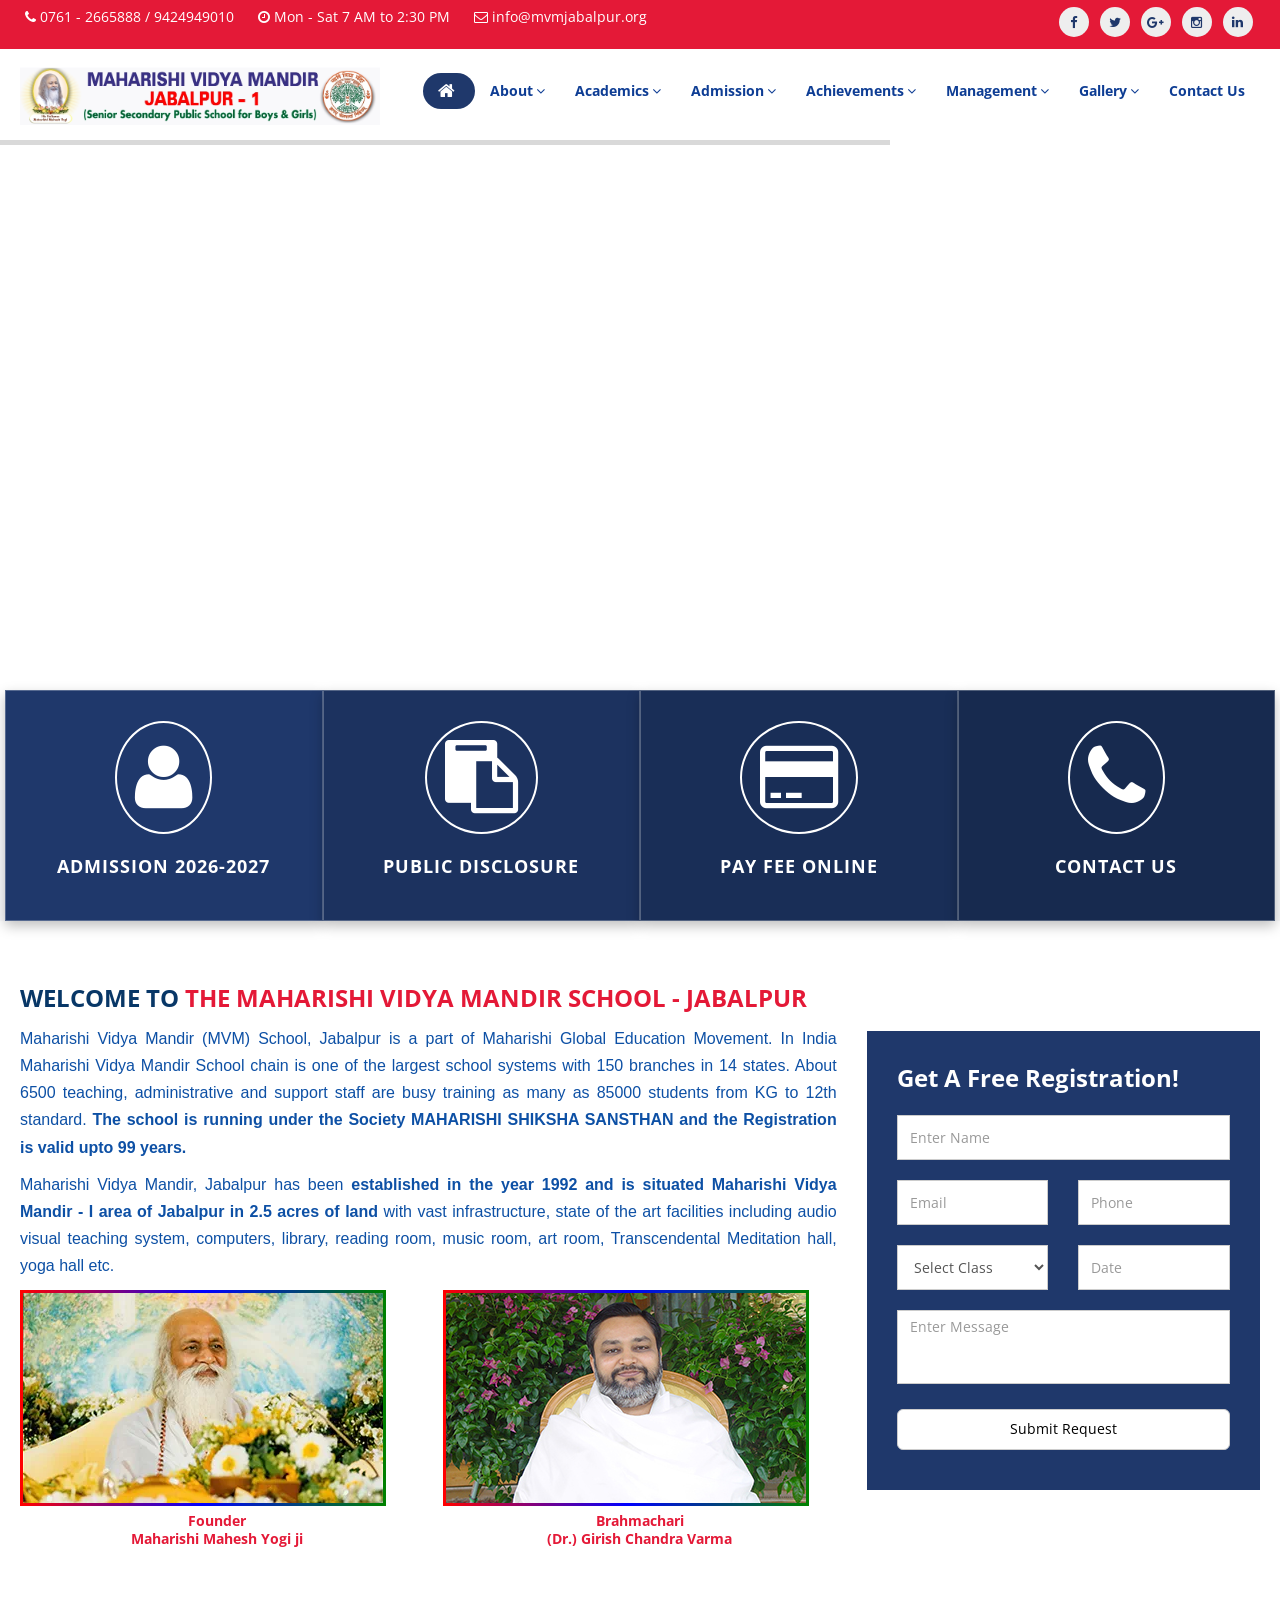
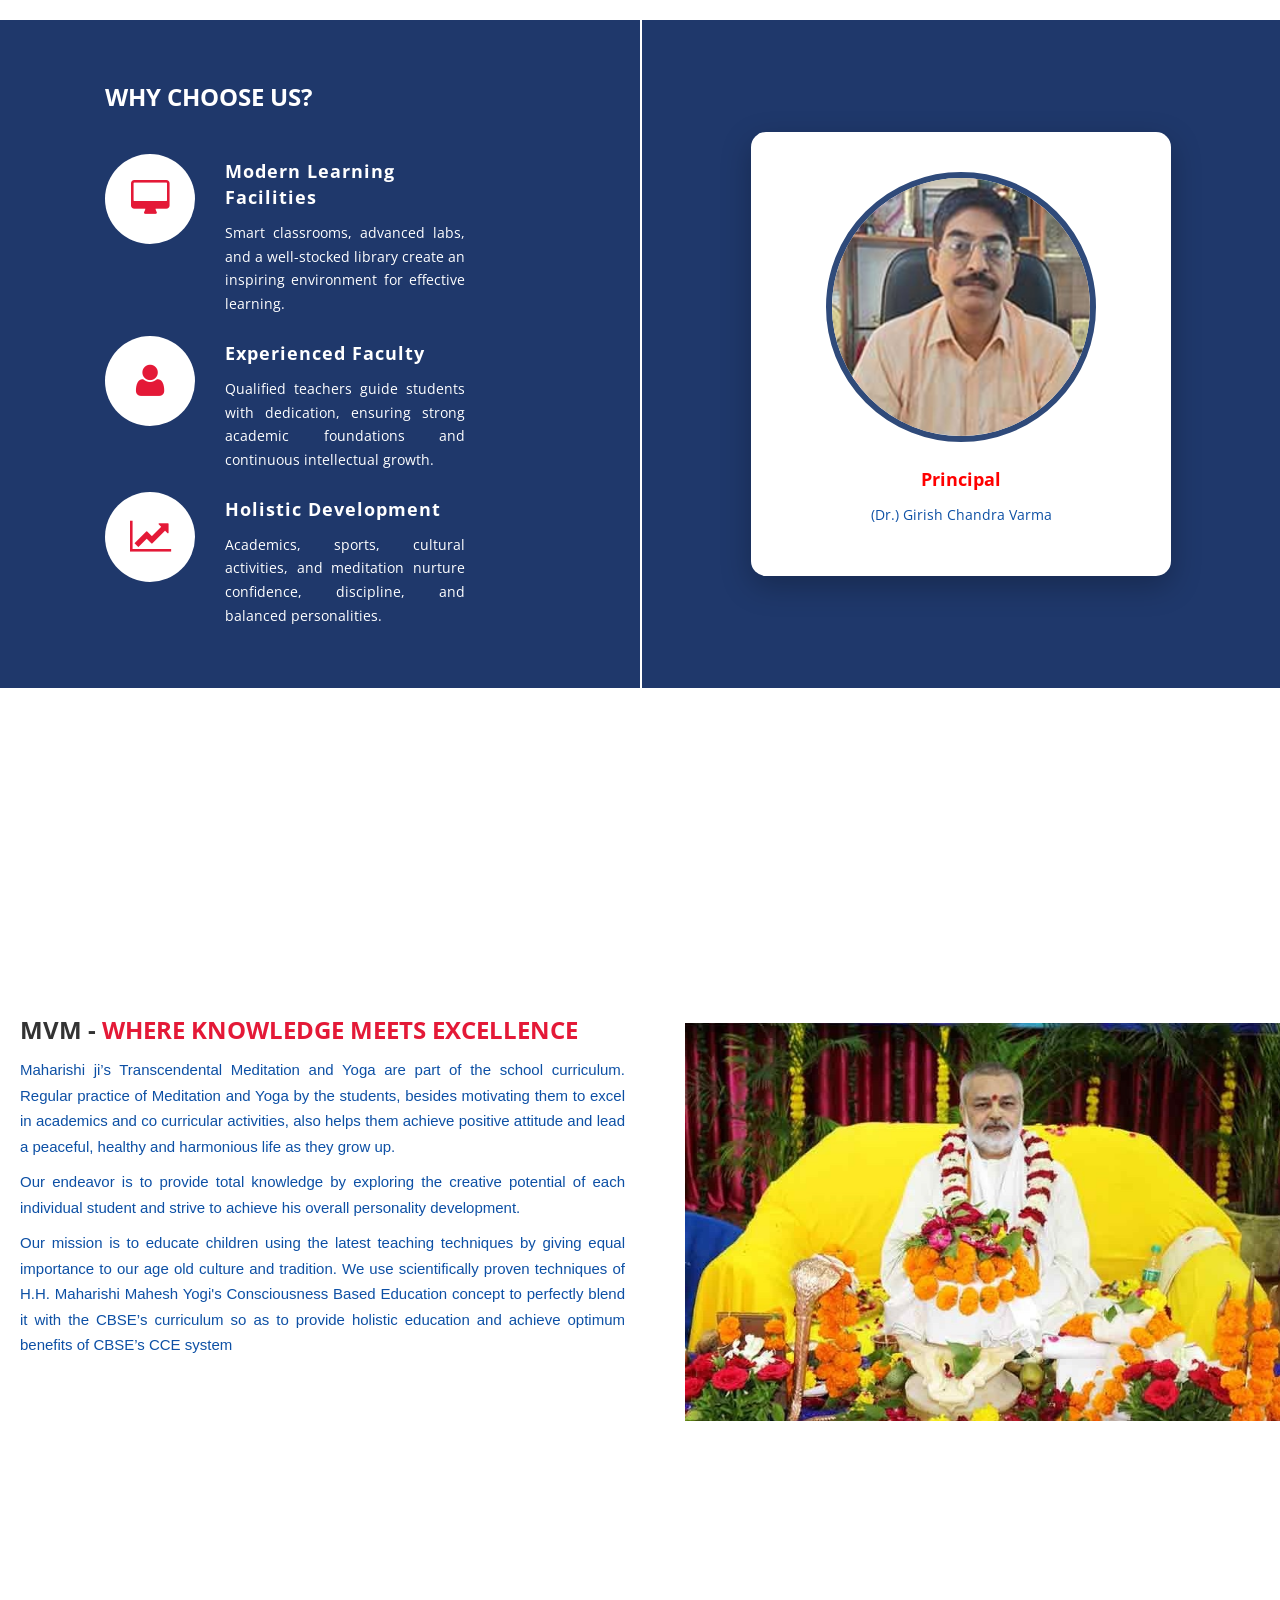
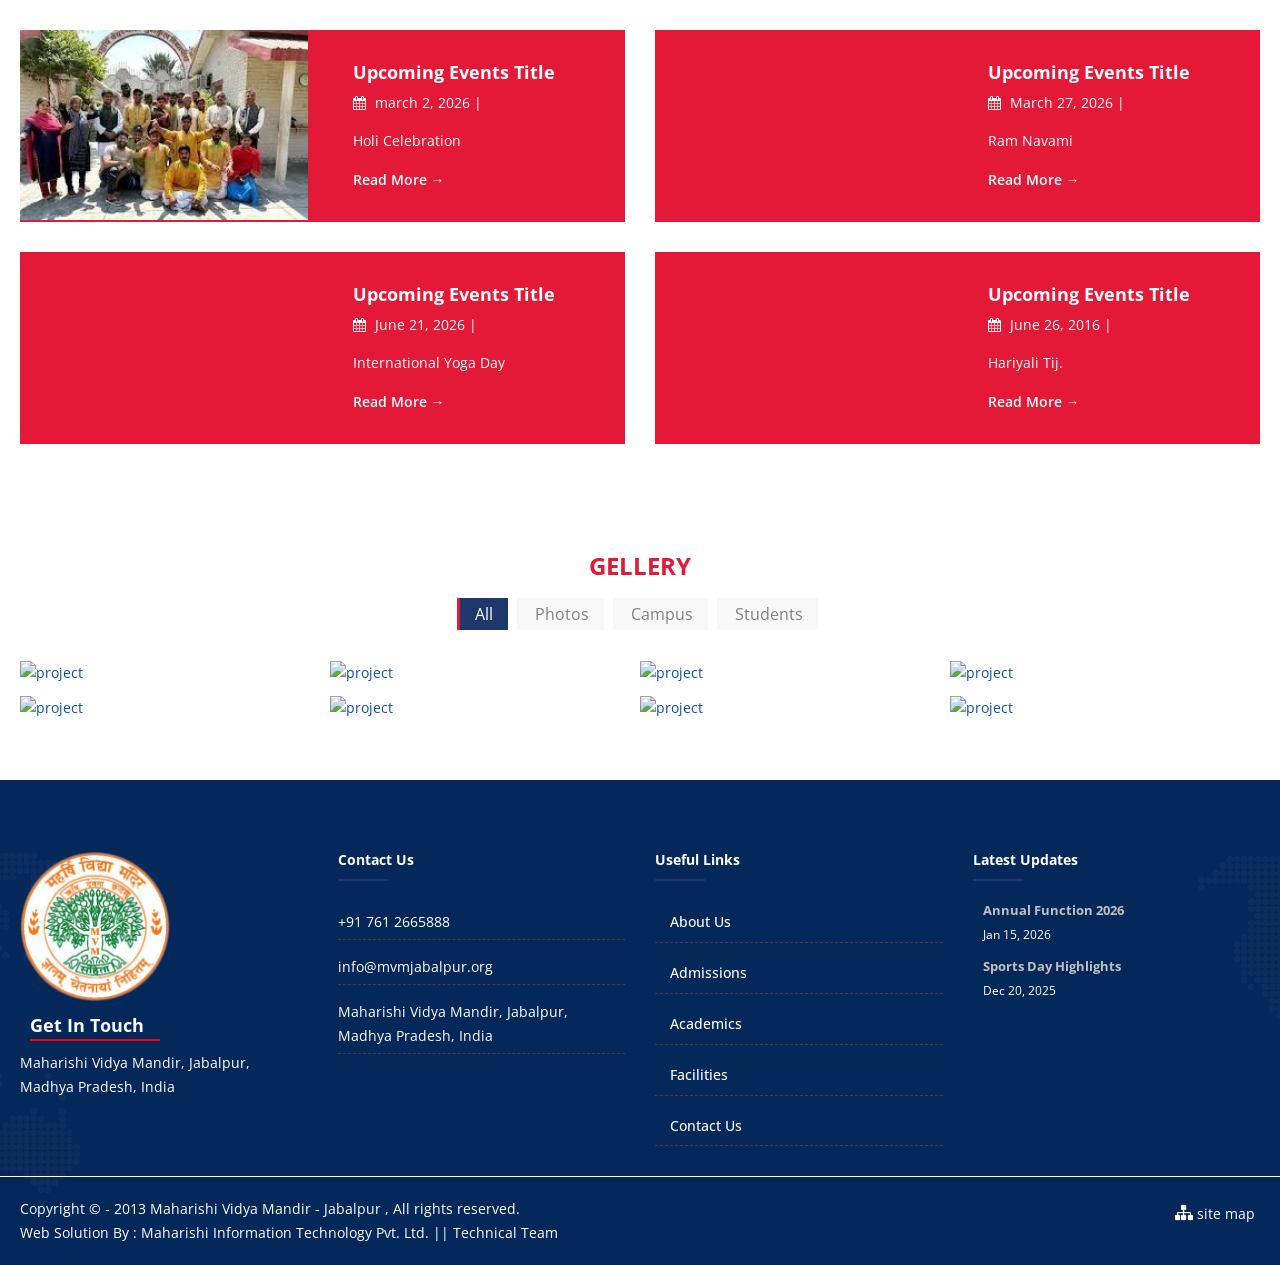
==== commit 901c70e0: "Updated index, contact page, css and images" ====
--- a/index.html
+++ b/index.html
@@ -841,66 +841,52 @@
 
 
         <!-- Section: home-boxes -->
-        <section class="bg-silver-light">
-          <div class="container pt-0 pb-0">
-            <div class="section-content">
-              <div
-                class="row equal-height-inner home-boxes"
-                data-margin-top="-100px"
-              >
-                <div
-                  class="col-sm-12 col-md-3 pl-0 pl-sm-15 pr-0 pr-sm-15 sm-height-auto mt-sm-0 wow fadeInLeft animation-delay1"
-                >
-                  <div class="sm-height-auto bg-theme-colored">
-                    <div class="text-center pt-30 pb-30">
-                      <i class="fa fa-user text-white font-64"></i>
-                      <h4 class="text-uppercase mt-20">
-                        <a href="#" class="text-white">Admission 2026-2027</a>
-                      </h4>
-                    </div>
-                  </div>
-                </div>
-                <div
-                  class="col-sm-12 col-md-3 pl-0 pl-sm-15 pr-0 pr-sm-15 sm-height-auto mt-sm-0 wow fadeInLeft animation-delay2"
-                >
-                  <div class="sm-height-auto bg-theme-colored-darker2">
-                    <div class="text-center pt-30 pb-30">
-                     <i class="fa fa-clipboard text-white font-64"></i>
-                      
-                      <h4 class="text-uppercase mt-20">
-                        <a href="#" class="text-white"> PUBLIC DISCLOSURE</a>
-                      </h4>
-                    </div>
-                  </div>
-                </div>
-                <div
-                  class="col-sm-12 col-md-3 pl-0 pl-sm-15 pr-0 pr-sm-15 sm-height-auto mt-sm-0 wow fadeInLeft animation-delay3"
-                >
-                  <div class="sm-height-auto bg-theme-colored-darker3">
-                    <div class="text-center pt-30 pb-30">
-                     <i class="fa fa-credit-card text-white font-64"></i>
-                      <h4 class="text-uppercase mt-20">
-                        <a href="#" class="text-white">Pay fee online</a>
-                      </h4>
-                    </div>
-                  </div>
-                </div>
-                <div
-                  class="col-sm-12 col-md-3 pl-0 pl-sm-15 pr-0 pr-sm-15 sm-height-auto mt-sm-0 wow fadeInLeft animation-delay4"
-                >
-                  <div class="sm-height-auto bg-theme-colored-darker4">
-                    <div class="text-center pt-30 pb-30">
-                      <i class="fa fa-phone text-white font-64"></i>
-                      <h4 class="text-uppercase mt-20">
-                        <a href="#" class="text-white">contact Us</a>
-                      </h4>
-                    </div>
-                  </div>
-                </div>
-              </div>
-            </div>
+        
+<section class="bg-silver-light">
+  <div class="container pt-0 pb-0">
+    <div class="section-content">
+      <div class="row equal-height-inner home-boxes" data-margin-top="-100px">
+
+        <div class="col-sm-12 col-md-3 pl-0 pl-sm-15 pr-0 pr-sm-15 wow fadeInLeft">
+          <div class="bg-theme-colored text-center pt-30 pb-30">
+            <i class="fa fa-user text-white font-64"></i>
+            <h4 class="text-uppercase mt-20">
+              <a href="#" class="text-white">Admission 2026-2027</a>
+            </h4>
           </div>
-        </section>
+        </div>
+
+        <div class="col-sm-12 col-md-3 pl-0 pl-sm-15 pr-0 pr-sm-15 wow fadeInLeft">
+          <div class="bg-theme-colored-darker2 text-center pt-30 pb-30">
+            <i class="fa fa-clipboard text-white font-64"></i>
+            <h4 class="text-uppercase mt-20">
+              <a href="#" class="text-white">Public Disclosure</a>
+            </h4>
+          </div>
+        </div>
+
+        <div class="col-sm-12 col-md-3 pl-0 pl-sm-15 pr-0 pr-sm-15 wow fadeInLeft">
+          <div class="bg-theme-colored-darker3 text-center pt-30 pb-30">
+            <i class="fa fa-credit-card text-white font-64"></i>
+            <h4 class="text-uppercase mt-20">
+              <a href="#" class="text-white">Pay Fee Online</a>
+            </h4>
+          </div>
+        </div>
+
+        <div class="col-sm-12 col-md-3 pl-0 pl-sm-15 pr-0 pr-sm-15 wow fadeInLeft">
+          <div class="bg-theme-colored-darker4 text-center pt-30 pb-30">
+            <i class="fa fa-phone text-white font-64"></i>
+            <h4 class="text-uppercase mt-20">
+              <a href="#" class="text-white">Contact Us</a>
+            </h4>
+          </div>
+        </div>
+
+      </div>
+    </div>
+  </div>
+</section>
    <!-- Section: About -->
     <section id="about">
       <div class="container pb-70">
@@ -908,9 +894,9 @@
           <div class="row">
             <div class="col-md-8 col-sm-12 wow fadeInRight" data-wow-duration="1s" data-wow-delay="0.3s">
               <h2 class="text-uppercase mt-0" style="color: #083767;">Welcome To <span class="text-theme-color-2"> The Maharishi Vidya Mandir School - Jabalpur </span></h2>
-               <p style="font-size: 15px; text-align: justify;"> Maharishi Vidya Mandir (MVM) School, Jabalpur  is a part of Maharishi Global Education Movement. In India Maharishi Vidya Mandir School chain is one of the largest school systems with 150 branches in 14 states. About 6500 teaching, administrative and support staff are busy training as many as 85000 students from KG to 12th standard.<span style="font-weight: bold;"> The school is running under the Society MAHARISHI SHIKSHA SANSTHAN and the Registration is valid upto 99 years.</span></p>
+               <p style="font-size: 16px; text-align: justify; font-family: 'Segoe UI', Tahoma, Geneva, Verdana, sans-serif;"> Maharishi Vidya Mandir (MVM) School, Jabalpur  is a part of Maharishi Global Education Movement. In India Maharishi Vidya Mandir School chain is one of the largest school systems with 150 branches in 14 states. About 6500 teaching, administrative and support staff are busy training as many as 85000 students from KG to 12th standard.<span style="font-weight: bold;"> The school is running under the Society MAHARISHI SHIKSHA SANSTHAN and the Registration is valid upto 99 years.</span></p>
         
-            <p style="font-size: 15px; text-align: justify;">Maharishi Vidya Mandir,  Jabalpur  has been <span style="font-weight: bold">established in the year 1992 and is situated  Maharishi Vidya Mandir - I area of Jabalpur  in 2.5 acres of land</span> with vast infrastructure, state of the art facilities including audio visual teaching system, computers, library, reading room, music room, art room, Transcendental Meditation hall, yoga hall etc.</p>
+            <p style="font-size: 16px; text-align: justify; font-family: 'Segoe UI', Tahoma, Geneva, Verdana, sans-serif; ">Maharishi Vidya Mandir,  Jabalpur  has been <span style="font-weight: bold">established in the year 1992 and is situated  Maharishi Vidya Mandir - I area of Jabalpur  in 2.5 acres of land</span> with vast infrastructure, state of the art facilities including audio visual teaching system, computers, library, reading room, music room, art room, Transcendental Meditation hall, yoga hall etc.</p>
           
               <div class="row mt-0">
                
@@ -1154,7 +1140,7 @@
         <section id="about">
           <div class="container mt-0 pb-70 pt-0 mb-0" >
             <div class="section-content">
-              <div class="row mt-10">
+              <div class="row mt-40">
                 <div
                   class="col-sm-12 col-md-6 mb-sm-20 wow fadeInUp"
                   data-wow-duration="1s"
@@ -1164,13 +1150,13 @@
                   MVM -
                     <span class="text-theme-color-2"> where knowledge meets excellence </span>
                   </h3>
-                  <p style="font-size: 15px; text-align: justify;">
+                  <p style="font-size: 15px; text-align: justify; font-family: 'Segoe UI', Tahoma, Geneva, Verdana, sans-serif;">
                    Maharishi ji’s Transcendental Meditation and Yoga are part of the school curriculum. Regular practice of Meditation and Yoga by the students, besides motivating them to excel in academics and co curricular activities, also helps them achieve positive attitude and lead a peaceful, healthy and harmonious life as they grow up.
                   </p>
-                  <p style="text-align: justify; font-size: 15px;">
+                  <p style="text-align: justify; font-size: 15px; font-family: 'Segoe UI', Tahoma, Geneva, Verdana, sans-serif;">
                    Our endeavor is to provide total knowledge by exploring the creative potential of each individual student and strive to achieve his overall personality development.
                   </p>
-                  <p style="font-size: 15px; text-align: justify;">
+                  <p style="font-size: 15px; text-align: justify; font-family: 'Segoe UI', Tahoma, Geneva, Verdana, sans-serif;">
                     Our mission is to educate children using the latest teaching techniques by giving equal importance to our age old culture and tradition. We use scientifically proven techniques of H.H. Maharishi Mahesh Yogi's Consciousness Based Education concept to perfectly blend it with the CBSE’s curriculum so as to provide holistic education and achieve optimum benefits of CBSE’s CCE system
                   </p>
                  
@@ -1886,14 +1872,14 @@
 
         <!-- Gallery Grid 3 -->
         <section id="gallery">
-          <div class="container pt-70 pb-70">
-            <div class="section-title text-center">
+          <div class="container pt-40 pb-50">
+            <div class="section-titl text-center">
               <div class="row">
                 <div class="col-md-8 col-md-offset-2">
                   <h2
                     class="mt-0 line-height-1 text-center mb-10 text-black-333 text-uppercase"
                   >
-                    <span class="text-theme-color-2"> Gllery</span>
+                    <span class="text-theme-color-2"> Gellery</span>
                   </h2>
                   <!-- <p class="mb-0 pb-0">Lorem ipsum dolor sit amet, consectetur adipisicing elit. Rem autem<br> voluptatem obcaecati!</p> -->
                 </div>
@@ -2367,25 +2353,35 @@
         class="footer bg-black-22"
         data-bg-img="images/footer-bg.png"
       >
-        <div class="container pt-70 pb-40">
-          <img class="footer-bg-logo" src="images/bg/logosc.png" alt="MVM Logo">
+        <div class="container pt-70 pb-0">
+        
           <div class="row">
             <!-- About School -->
-            <div class="col-sm-6 col-md-3">
-              <div class="widget dark">
-                 
-                <img
-                  class="mt-10 mb-15 "
-                  alt="MVM Jabalpur Logo"
-                  src="images/about/mvmjabalpur-1.webp"
-                />
-                <p class="font-16 text-white mb-10">
-                  Maharishi Vidya Mandir Jabalpur is committed to providing
-                  quality education with a focus on academic excellence,
-                  discipline, and holistic development of students.
-                </p>
-              </div>
-            </div>
+           <div class="col-sm-6 col-md-3">
+  <div class="widget dark">
+
+    <div style="display:flex; align-items:center; gap:15px;">
+
+      <img
+      style="width: 150px;"
+        alt="MVM Jabalpur Logo"
+        src="images/bg/unnamed.webp"
+      />
+
+     
+
+    </div>
+
+     <div>
+        <h5 style="width: 130px; font-size: 18px; color:white; margin:10px; border-bottom: 2px solid red;">Get In Touch</h5>
+        <p style="color:white; margin:0; font-size:14px;">
+          Maharishi Vidya Mandir, Jabalpur,<br>
+          Madhya Pradesh, India
+        </p>
+      </div>
+
+  </div>
+</div>
 
              <div class="col-sm-6 col-md-3">
               <div class="widget dark">
@@ -2465,8 +2461,8 @@
                 </p>
               </div>
               <div class="col-md-6 text-right">
-                <ul class="list-inline sm-text-center mt-5 font-12">
-                  <li><a href="#">site map</a></li>
+                <ul class="list-inline sm-text-center font-14 mt-5 font-12">
+                  <li><a href="#"><i class="fa fa-sitemap text-white font-18"></i> site map</a></li>
                  
                 </ul>
               </div>
--- a/css/style-main.css
+++ b/css/style-main.css
@@ -7108,6 +7108,8 @@
 }
 .ye img{
     margin-bottom: 5px;
+      border: 3px solid;
+  border-image: linear-gradient(to right, red, blue, green) 1;
 }
 .principal-section{
     display:flex;
@@ -7168,4 +7170,44 @@
   transform:translate(-50%, -50%);
   opacity:0.12;
   width:300px;
+}
+.home-boxes .col-md-3 > div{
+  border:1px solid rgba(255,255,255,0.25);
+  box-shadow:0 5px 12px rgba(0,0,0,0.25);
+}
+
+.home-boxes i{
+  border:2px solid white;
+  padding:18px;
+  border-radius:50%;
+}
+
+.home-boxes h4 a{
+  letter-spacing:1px;
+}
+
+.knowledge-banner{
+ background: linear-gradient(90deg, #0f4c75, #1e88e5, #0f306d);
+  color:#fff;
+  text-align:center;
+  padding:10px 10px;
+  margin:1px 20px;
+  border-radius:6px;
+  border:2px solid #f5c542;
+  box-shadow:0 6px 15px rgba(0,0,0,0.25);
+  position:relative;
+  z-index:10;
+}
+
+.knowledge-banner h3{
+  margin:0;
+  font-size:21px;
+  font-weight:700;
+  color: white;
+}
+
+.knowledge-banner p{
+  margin-top:5px;
+  font-size:16px;
+  font-style:italic;
 }
